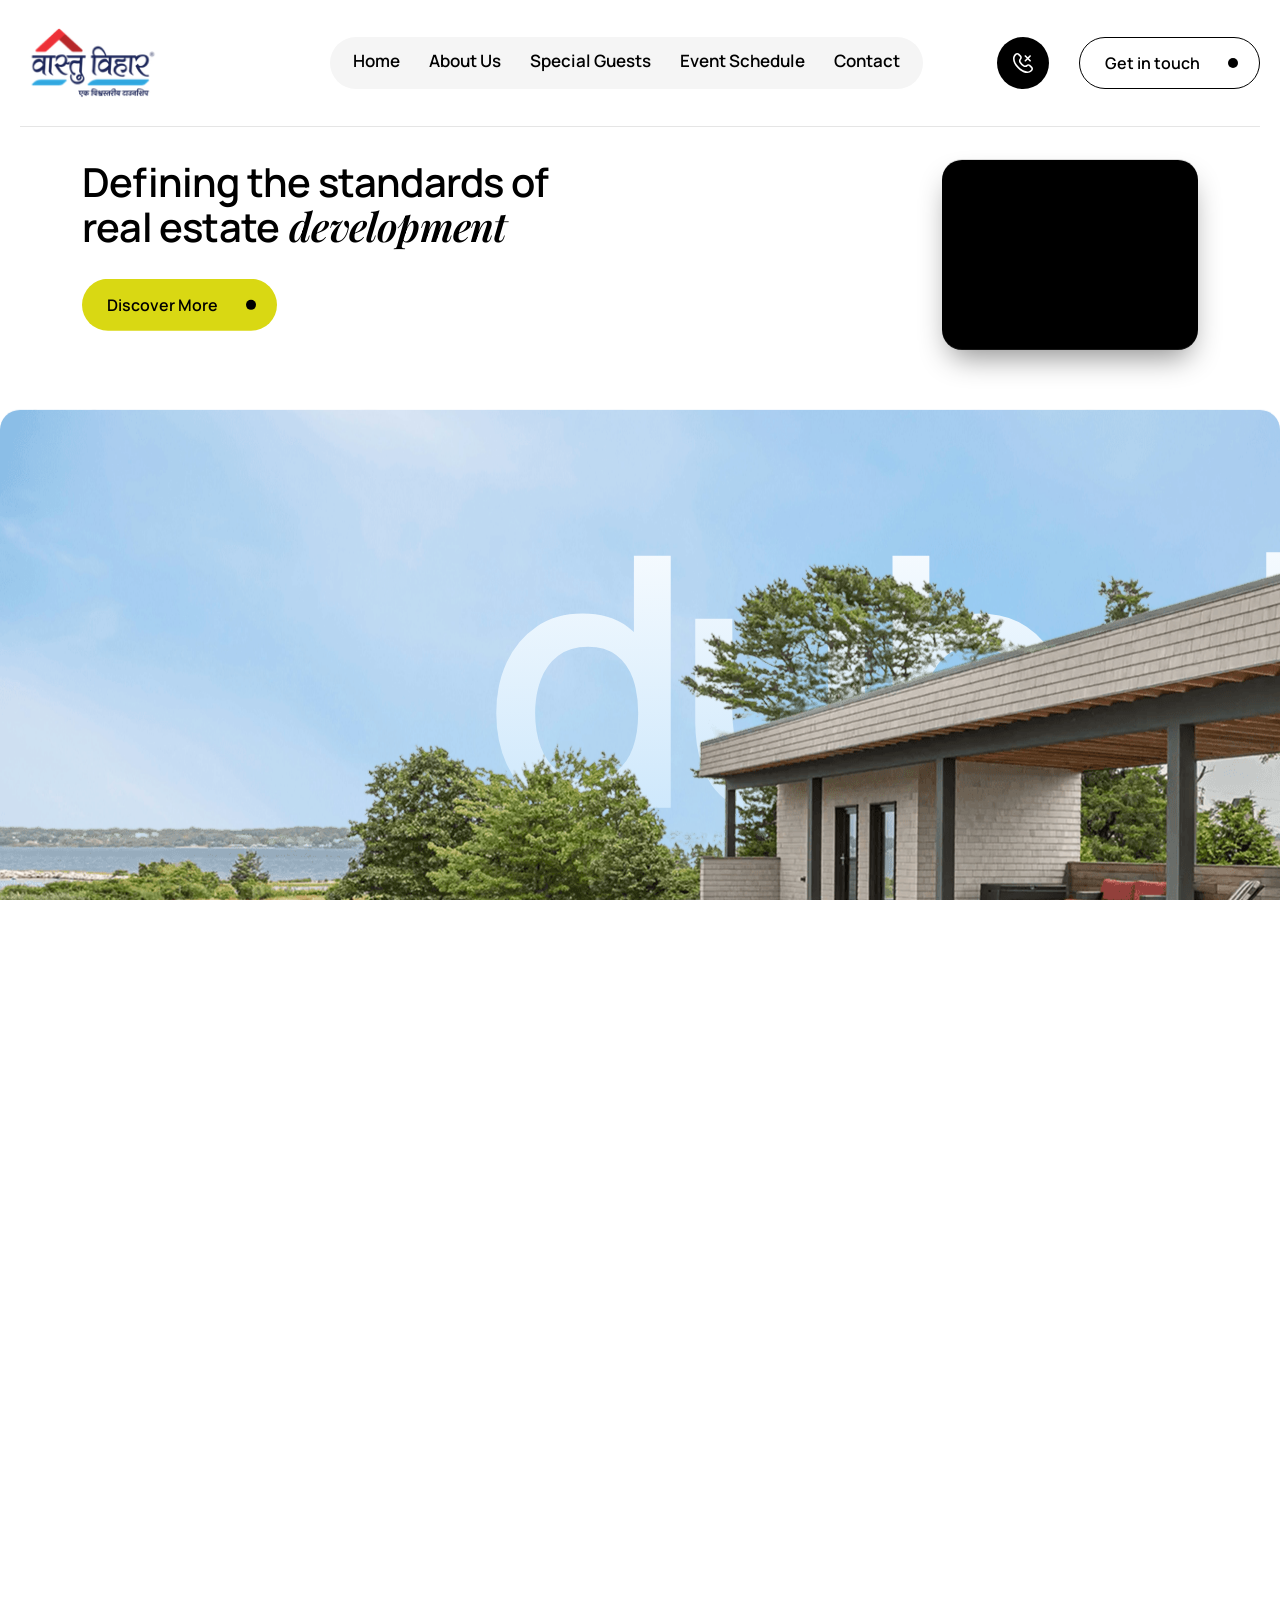
==== site/index.html @ b83d3b19 "Initial commit: Vastu Vihar Dubai & Nepal event landing page with custom footer, interactive maps, u" ====
<!DOCTYPE html>
<html lang="en">

<head>
    <meta charset="UTF-8">
    <meta name="viewport" content="width=device-width, initial-scale=1.0">
    <title>Landor – Modern Real Estate & Property Listing HTML Template</title>
    <link rel="icon" type="image/x-icon" href="assets/img/logo/favicon.png">
    <link rel="stylesheet" href="assets/css/bootstrap.min.css">
    <link rel="stylesheet" href="assets/css/magnific-popup.css">
    <link rel="stylesheet" href="assets/css/swiper-bundle.min.css">
    <link rel="stylesheet" href="assets/css/font-awesome-pro.css">
    <link rel="stylesheet" href="assets/css/spacing.css">
    <link rel="stylesheet" href="assets/css/main.css?v=12">
</head>

<body class="tp-magic-cursor">

    <!-- header,start  -->
    <header id="header-sticky" class="tp-bg-white tp-header-transparent z-index-10">
        <div class="tp-header-area container-wide">
            <div class="tp-header-border-gray tp-header-spacing">
                <div class="tp-header-wrap">
                    <div class="row gx-0 tp-align-center">
                        <div class="col-xl-3 col-lg-4 col-md-5 col-5">
                            <div class="tp-header-logo">
                                <a href="index.html"><img data-width="145" src="assets/img/logo/vastu-vihar-logo.png"
                                        alt="Vastu Vihar"></a>
                            </div>
                        </div>
                        <div class="col-xl-6 col-lg-2 col-md-1 col-2">
                            <div class="tp-header-menu tp-header-menu-grey tp-text-center d-none d-xl-inline-block">
                                <nav class="tp-mobile-menu-active">
                                    <ul>
                                        <li><a href="index.html">Home</a></li>
                                        <li><a href="about.html">About Us</a></li>
                                        <li><a href="#special-guests">Special Guests</a></li>
                                        <li><a href="#event-schedule">Event Schedule</a></li>
                                        <li><a href="contact.html">Contact</a></li>
                                    </ul>
                                </nav>
                            </div>
                        </div>
                        <div class="col-xl-3 col-lg-6 col-md-6 col-5">
                            <div class="tp-header-cta tp-flex-center tp-justify-end">
                                <div class="tp-cta-phone tp-header-cta-phone mr-30 d-none d-xl-inline-block">
                                    <a class="tp-flex-center" href="tel:+971585020375">
                                        <span class="tp-cta-phone-icon mr-10">
                                            <svg width="21" height="20" viewBox="0 0 21 20" fill="none"
                                                xmlns="http://www.w3.org/2000/svg">
                                                <path
                                                    d="M14.2719 19.997C11.5252 19.997 8.13976 18.5871 4.77463 15.222C-0.807382 9.64238 -1.00729 4.00592 1.67685 1.32259L2.19206 0.807377C2.73505 0.289145 3.45681 0 4.20741 0C4.95801 0 5.67976 0.289145 6.22275 0.807377L8.01055 2.59518C8.53824 3.12648 8.83648 3.84357 8.84119 4.59237C8.8459 5.34118 8.55671 6.06196 8.03574 6.59986C7.74724 6.88766 7.56689 7.26621 7.52514 7.67157C7.48339 8.07694 7.5828 8.4843 7.80658 8.82486C8.24476 9.48639 8.74961 10.1013 9.31321 10.6598C9.87764 11.229 10.499 11.7388 11.1677 12.1811C11.5048 12.4084 11.9106 12.5111 12.3154 12.4717C12.7201 12.4322 13.0984 12.253 13.3853 11.9649C13.9229 11.4412 14.6447 11.1495 15.3952 11.1527C16.1458 11.1559 16.865 11.4537 17.3981 11.982L19.1859 13.7698C19.72 14.3047 20.0199 15.0297 20.0199 15.7855C20.0199 16.5414 19.72 17.2663 19.1859 17.8013L18.6707 18.3165C18.0854 18.8741 17.3952 19.3098 16.64 19.5983C15.8849 19.8868 15.0799 20.0223 14.2719 19.997ZM4.20659 1.59807C4.04583 1.59779 3.8866 1.6293 3.73807 1.69081C3.58953 1.75231 3.45463 1.84259 3.34113 1.95645L2.82592 2.47166C0.713063 4.58452 1.09907 9.24825 5.9237 14.0729C10.7483 18.8975 15.4129 19.2851 17.5257 17.1715L18.0409 16.6563C18.27 16.4261 18.3986 16.1147 18.3986 15.79C18.3986 15.4653 18.27 15.1538 18.0409 14.9237L16.2531 13.1359C16.0247 12.9093 15.7165 12.7812 15.3947 12.7792C15.0729 12.7773 14.7632 12.9015 14.532 13.1253C13.9784 13.6709 13.2546 14.0102 12.4812 14.0867C11.7078 14.1631 10.9315 13.9721 10.2819 13.5455C8.76493 12.5361 7.46317 11.236 6.45191 9.72039C6.0247 9.06913 5.83427 8.29084 5.91254 7.51591C5.9908 6.74098 6.33299 6.01648 6.8818 5.46379C7.10369 5.23255 7.22623 4.92362 7.2232 4.60315C7.22016 4.28267 7.09178 3.97613 6.86555 3.74913L5.07774 1.96132C4.96397 1.84591 4.82833 1.75433 4.67875 1.69196C4.52917 1.62959 4.36866 1.59767 4.20659 1.59807Z"
                                                    fill="currentcolor" />
                                                <path
                                                    d="M17.1312 8.53397C16.9157 8.53392 16.7091 8.44827 16.5567 8.29586L11.7979 3.53949C11.7203 3.46453 11.6584 3.37486 11.6158 3.27571C11.5732 3.17657 11.5508 3.06993 11.5498 2.96203C11.5489 2.85413 11.5695 2.74712 11.6103 2.64725C11.6512 2.54738 11.7115 2.45665 11.7878 2.38035C11.8641 2.30405 11.9549 2.24371 12.0547 2.20285C12.1546 2.16199 12.2616 2.14143 12.3695 2.14236C12.4774 2.1433 12.584 2.16572 12.6832 2.20831C12.7823 2.2509 12.872 2.31281 12.947 2.39042L17.7058 7.15248C17.8194 7.26613 17.8968 7.41091 17.9281 7.56853C17.9594 7.72614 17.9433 7.88951 17.8819 8.03798C17.8204 8.18644 17.7162 8.31335 17.5826 8.40264C17.449 8.49194 17.2919 8.53962 17.1312 8.53965V8.53397Z"
                                                    fill="currentcolor" />
                                                <path
                                                    d="M12.373 8.53401C12.2123 8.53398 12.0552 8.4863 11.9216 8.397C11.788 8.30771 11.6839 8.1808 11.6224 8.03234C11.5609 7.88387 11.5448 7.7205 11.5762 7.56289C11.6075 7.40527 11.6849 7.26049 11.7985 7.14684L16.5573 2.39047C16.7106 2.24244 16.9158 2.16053 17.1289 2.16238C17.342 2.16424 17.5458 2.2497 17.6965 2.40037C17.8471 2.55104 17.9326 2.75486 17.9344 2.96793C17.9363 3.181 17.8544 3.38628 17.7064 3.53954L12.9475 8.29916C12.7947 8.45038 12.5881 8.53483 12.373 8.53401Z"
                                                    fill="currentcolor" />
                                            </svg>
                                        </span>
                                        <samp class="d-none d-xxl-flex ">+971 58 502 0375</samp>
                                    </a>
                                </div>
                                <div class="tp-header-cta-button d-none d-md-inline-block">
                                    <a href="contact.html" class="tp-btn tp-btn-border">
                                        <span class="tp-btn-text">Get in touch</span>
                                        <span class="tp-btn-icon">
                                            <svg width="12" height="12" viewBox="0 0 12 12" fill="none"
                                                xmlns="http://www.w3.org/2000/svg">
                                                <path d="M0.75 10.75L10.75 0.75" stroke="currentcolor"
                                                    stroke-width="1.5" stroke-linecap="round" stroke-linejoin="round" />
                                                <path d="M0.75 0.75H10.75V10.75" stroke="currentcolor"
                                                    stroke-width="1.5" stroke-linecap="round" stroke-linejoin="round" />
                                            </svg>
                                        </span>
                                    </a>
                                </div>
                                <div class="tp-header-bar d-xl-none">
                                    <button class="header-sidebar-btn tp-offcanvas-toogle ml-10">
                                        <span></span>
                                        <span></span>
                                    </button>
                                </div>
                            </div>
                        </div>
                    </div>
                </div>
            </div>
        </div>
    </header>
    <!-- header,end  -->

    <!-- preloader,start  -->
    <div id="loading">
        <div id="loading-center">
            <div id="loading-center-absolute">
                <div class="object" id="object_four"></div>
                <div class="object" id="object_three"></div>
                <div class="object" id="object_two"></div>
                <div class="object" id="object_one"></div>
            </div>
        </div>
    </div>
    <!-- preloader,end  -->

    <!-- Begin magic cursor -->
    <div id="magic-cursor" class="cursor-black-bg">
        <div id="ball"></div>
    </div>
    <!-- End magic cursor -->

    <!-- back to top start -->
    <div class="back-to-top-wrapper">
        <button id="back_to_top" type="button" class="back-to-top-btn">
            <svg width="12" height="7" viewBox="0 0 12 7" fill="none" xmlns="http://www.w3.org/2000/svg">
                <path d="M11 6L6 1L1 6" stroke="currentColor" stroke-width="1.5" stroke-linecap="round"
                    stroke-linejoin="round" />
            </svg>
        </button>
    </div>
    <!-- back to top end -->

    <!-- offcanvas-start -->
    <section class="tp-offcanvas">
        <div class="tp-offcanvas-wrapper">
            <div class="tp-offcanvas-header d-flex align-items-center justify-content-between mb-40">
                <div class="tp-offcanvas-logo">
                    <a href="index.html"><img data-width="145" src="assets/img/logo/vastu-vihar-logo.png" alt="Vastu Vihar"></a>
                </div>
                <div class="tp-offcanvas-button">
                    <button class="tp-offcanvas-button-close tp-offcanvas-close-toggle"><i class="fas fa-times"></i>
                    </button>
                </div>
            </div>
            <div class="tp-offcanvas-menu mb-30">
                <nav></nav>
            </div>
            <div class="tp-offcanvas-content mb-30">
                <h3 class="tp-offcanvas-title mb-7">Let’s make Real</h3>
                <p class="m-0">We are a privately owned real estate company dedicated to delivering innovative property
                    solutions across the globe.</p>
            </div>
            <div class="tp-offcanvas-gallery mb-30">
                <a class="popup-image" href="assets/img/project/project-gullary-1.jpg"><img
                        src="assets/img/project/project-gullary-1.jpg" alt=""></a>
                <a class="popup-image" href="assets/img/project/project-gullary-2.jpg"><img
                        src="assets/img/project/project-gullary-2.jpg" alt=""></a>
                <a class="popup-image" href="assets/img/project/project-gullary-3.jpg"><img
                        src="assets/img/project/project-gullary-3.jpg" alt=""></a>
                <a class="popup-image" href="assets/img/project/project-gullary-1.jpg"><img
                        src="assets/img/project/project-gullary-1.jpg" alt=""></a>
            </div>
            <div class="tp-offcanvas-cta mb-30">
                <h3 class="tp-offcanvas-title mb-7">Information</h3>
                <ul>
                    <li><a href="tel:+971585020375">+971 58 502 0375</a></li>
                    <li><a href="mailto:event@vastuvihar.org">event@vastuvihar.org</a></li>
                </ul>
            </div>
            <div class="tp-offcanvas-contect-social">
                <ul>
                    <li><a href="#">
                            <svg width="8" height="15" viewBox="0 0 8 15" fill="none"
                                xmlns="http://www.w3.org/2000/svg">
                                <path
                                    d="M8 0H5.81818C4.85376 0 3.92883 0.383116 3.24688 1.06507C2.56493 1.74702 2.18182 2.67194 2.18182 3.63636V5.81818H0V8.72727H2.18182V14.5455H5.09091V8.72727H7.27273L8 5.81818H5.09091V3.63636C5.09091 3.44348 5.16753 3.25849 5.30392 3.1221C5.44031 2.98571 5.6253 2.90909 5.81818 2.90909H8V0Z"
                                    fill="currentcolor"></path>
                            </svg>
                        </a></li>
                    <li><a href="#">
                            <svg width="15" height="12" viewBox="0 0 15 12" fill="none"
                                xmlns="http://www.w3.org/2000/svg">
                                <path
                                    d="M14.7127 0.00672484C14.0723 0.458456 13.3632 0.803959 12.6128 1.02993C12.21 0.566818 11.6748 0.238578 11.0794 0.0896016C10.484 -0.0593751 9.85717 -0.021901 9.28377 0.196956C8.71036 0.415812 8.21801 0.805492 7.87329 1.31329C7.52857 1.82109 7.34812 2.42251 7.35635 3.0362V3.70496C6.18109 3.73544 5.01654 3.47478 3.96642 2.94622C2.91629 2.41765 2.01318 1.63758 1.33752 0.675484C1.33752 0.675484 -1.33752 6.69432 4.68131 9.36935C3.30402 10.3043 1.66331 10.773 0 10.7069C6.01883 14.0507 13.3752 10.7069 13.3752 3.01614C13.3746 2.82986 13.3567 2.64404 13.3217 2.46107C14.0042 1.78796 14.4859 0.938114 14.7127 0.00672484Z"
                                    fill="currentcolor"></path>
                            </svg>
                        </a></li>
                    <li><a href="#">
                            <svg width="14" height="14" viewBox="0 0 14 14" fill="none"
                                xmlns="http://www.w3.org/2000/svg">
                                <path
                                    d="M9.79961 4.2002C10.9135 4.2002 11.9818 4.64269 12.7695 5.43035C13.5571 6.218 13.9996 7.28629 13.9996 8.4002V13.3002H11.1996V8.4002C11.1996 8.02889 11.0521 7.6728 10.7896 7.41025C10.527 7.1477 10.1709 7.0002 9.79961 7.0002C9.42831 7.0002 9.07221 7.1477 8.80966 7.41025C8.54711 7.6728 8.39961 8.02889 8.39961 8.4002V13.3002H5.59961V8.4002C5.59961 7.28629 6.04211 6.218 6.82976 5.43035C7.61741 4.64269 8.6857 4.2002 9.79961 4.2002Z"
                                    fill="currentcolor"></path>
                                <path d="M2.8 4.90039H0V13.3004H2.8V4.90039Z" fill="currentcolor"></path>
                                <path
                                    d="M1.4 2.8C2.1732 2.8 2.8 2.1732 2.8 1.4C2.8 0.626801 2.1732 0 1.4 0C0.626801 0 0 0.626801 0 1.4C0 2.1732 0.626801 2.8 1.4 2.8Z"
                                    fill="currentcolor"></path>
                            </svg>
                        </a></li>
                    <li><a href="#">
                            <svg width="15" height="10" viewBox="0 0 15 10" fill="none"
                                xmlns="http://www.w3.org/2000/svg">
                                <path
                                    d="M13.9331 1.56533C13.8563 1.25835 13.6998 0.977084 13.4794 0.749939C13.2591 0.522795 12.9827 0.357817 12.6782 0.271669C11.5657 5.78312e-08 7.11551 0 7.11551 0C7.11551 0 2.66531 1.92771e-08 1.55276 0.297542C1.24827 0.38369 0.971895 0.548668 0.751564 0.775813C0.531234 1.00296 0.374748 1.28422 0.297912 1.5912C0.094299 2.72028 -0.00529911 3.86566 0.000369757 5.01294C-0.00688814 6.16885 0.0927163 7.32296 0.297912 8.46054C0.38262 8.75799 0.542612 9.02855 0.762429 9.24611C0.982246 9.46366 1.25446 9.62084 1.55276 9.70246C2.66531 10 7.11551 10 7.11551 10C7.11551 10 11.5657 10 12.6782 9.70246C12.9827 9.61631 13.2591 9.45133 13.4794 9.22419C13.6998 8.99704 13.8563 8.71578 13.9331 8.4088C14.1351 7.28822 14.2347 6.15157 14.2306 5.01294C14.2379 3.85702 14.1383 2.70291 13.9331 1.56533Z"
                                    fill="currentcolor"></path>
                                <path d="M5.66016 7.12773L9.37943 5.0126L5.66016 2.89746V7.12773Z" fill="white"></path>
                            </svg>
                        </a></li>
                </ul>
            </div>
        </div>
    </section>
    <div class="tp-offcanvas-overlay"></div>
    <!-- offcanvas-start -->

    <div id="smooth-wrapper">
        <div id="smooth-content">
            <!-- main,start  -->
            <main>
                <!-- hero-vide-area,start  -->
                <section class="tp-hero-video-area tp-hero-video-spacing pb-60 fix">
                    <div class="container">
                        <div class="row">
                            <div class="col-xl-9 col-md-8">
                                <div class="tp-section-title-wrap tp-hero-video-heading mb-30">
                                    <h2 class="tp-section-title tp-section-title-mid tp_fade_anim" data-delay=".3"
                                        data-duration=".9">Defining the standards of <br>
                                        real estate<span>development</span></h2>
                                </div>
                                <div class="tp-hero-video-button tp_fade_anim" data-delay=".5" data-duration=".9">
                                    <a href="services-grid.html" class="tp-btn">
                                        <span class="tp-btn-text">Discover More</span>
                                        <span class="tp-btn-icon">
                                            <svg width="12" height="12" viewBox="0 0 12 12" fill="none"
                                                xmlns="http://www.w3.org/2000/svg">
                                                <path d="M0.75 10.75L10.75 0.75" stroke="currentcolor"
                                                    stroke-width="1.5" stroke-linecap="round" stroke-linejoin="round" />
                                                <path d="M0.75 0.75H10.75V10.75" stroke="currentcolor"
                                                    stroke-width="1.5" stroke-linecap="round" stroke-linejoin="round" />
                                            </svg>
                                        </span>
                                    </a>
                                </div>
                            </div>
                            <div class="col-xl-3 col-md-4">
                                <div class="tp-hero-video p-relative tp_fade_anim" data-fade-from="right"
                                    data-delay=".7" data-duration=".9">
                                    <video loop="" muted="" autoplay="" playsinline="">
                                        <source src="https://html.aqlova.com/videos/landor/hero-video.mp4"
                                            type="video/mp4">
                                    </video>
                                </div>
                            </div>
                        </div>
                    </div>
                </section>
                <!-- hero-vide-area,end  -->

                <!-- hero-area,start  -->
                <section class="tp-hero-area">
                    <div class="container-wide">
                        <div class="tp-hero-spacing tp-hero-bg moving-text p-relative br-20 fix"
                            data-background="assets/img/hero/hero-bg-1.png">
                            <div class="tp-hero-bg-shape p-absolute">
                                <img src="assets/img/hero/hero-bg-shape.png" alt="">
                            </div>
                            <div class="tp-hero-back-text-position wrapper-text d-none d-md-block">
                                <h3 class="tp-hero-back-text"><span>dubai</span></h3>
                            </div>
                            <div class="container p-relative">
                                <div class="tp-feature tp_fade_anim" data-duration=".9">
                                    <div class="row tp-feature-end">
                                        <div class="col-xl-4 col-lg-4">
                                            <div class="tpfeature tp-bg-white mb-30">
                                                <div class="tpfeature__wrap">
                                                    <span class="tpfeature__num">01</span>
                                                    <div class="tpfeature__content">
                                                        <h4 class="tpfeature__title">Discover Your Next Home</h4>
                                                        <p class="tpfeature__deg">Explore premium Vastu Vihar properties and exciting opportunities in India.</p>
                                                    </div>
                                                </div>
                                            </div>
                                        </div>
                                        <div class="col-xl-4 col-lg-4">
                                            <div class="tpfeature tp-bg-white active mb-30">
                                                <div class="tpfeature__wrap">
                                                    <span class="tpfeature__num">02</span>
                                                    <div class="tpfeature__content">
                                                        <h4 class="tpfeature__title">Experience Nepal, Differently</h4>
                                                        <p class="tpfeature__deg">Celebrate Nepali culture with music, entertainment, games and live experiences.</p>
                                                    </div>
                                                </div>
                                            </div>
                                        </div>
                                        <div class="col-xl-4 col-lg-4">
                                            <div class="tpfeature tp-bg-white mb-30">
                                                <div class="tpfeature__wrap">
                                                    <span class="tpfeature__num">03</span>
                                                    <div class="tpfeature__content">
                                                        <h4 class="tpfeature__title">Connect. Explore. Celebrate.</h4>
                                                        <p class="tpfeature__deg">Meet the community, interact with influencers and enjoy exclusive event experiences.</p>
                                                    </div>
                                                </div>
                                            </div>
                                        </div>
                                    </div>
                                </div>
                            </div>
                        </div>
                    </div>
                </section>
                <!-- hero-area,end  -->

                <!-- about-area,start  -->
                <section class="tp-about-area tp-about-spacing fix">
                    <div class="container">
                        <div class="tp-about-heading pb-65">
                            <div class="row">
                                <div class="col-xl-8 col-md-7">
                                    <div class="tp-section-title-wrap tp_fade_anim" data-duration=".9">
                                        <span class="tp-section-sub-title mb-12">About Vastu Vihar</span>
                                        <h2 class="tp-section-title">A trusted legacy of creating homes that turn <br>
                                            aspirations into <span>lasting value</span></h2>
                                    </div>
                                </div>
                                <div class="col-xl-4 col-md-5">
                                    <div class="tp-about-badge-wrap tp-flex-center tp-justify-end pt-15 "
                                        data-duration=".9" data-delay=".6" data-fade-from="right">
                                        <div class="tp-about-badge tp-text-center tp-bg-orange tp-about-badge-right">
                                            <div class="tp-about-badge-content">
                                                <span class="tp-text-white"><span>Since</span>
                                                </span>
                                                <h3 class="tp-about-badge-title tp-text-white">1994</h3>
                                            </div>
                                        </div>
                                        <div class="tp-about-badge tp-bg-gray tp-text-center tp-about-badge-opacity">
                                            <div class="tp-about-badge-content" style="padding-left: 25px;">
                                                <span class="tp-text-body"><span>Homes</span>
                                                </span>
                                                <h3 class="tp-about-badge-title tp-text-body" style="font-size: 23px; letter-spacing: -0.05em;">30,000+</h3>
                                            </div>
                                        </div>
                                    </div>
                                </div>
                            </div>
                        </div>
                        <div class="row">
                            <div class="col-lg-6">
                                <div class="tp-about-video tp-flex-center tp_fade_anim" data-delay=".3"
                                    data-duration=".9">
                                    <div class="tp-about-thumb flex-auto anim-zoomin-wrap">
                                        <img class="anim-zoomin" src="assets/img/about/about-thumb.jpg?v=1" alt="">
                                    </div>
                                    <div class="tp-about-video-main tp-text-center tp-w-100">
                                        <a href="https://www.youtube.com/watch?v=ZXvQzO6C-qc"
                                            class="tp-about-play pulse-animation popup-video">
                                            <svg width="15" height="18" viewBox="0 0 15 18" fill="none"
                                                xmlns="http://www.w3.org/2000/svg">
                                                <path d="M15 8.66028L0 17.3205L0 2.38419e-05L15 8.66028Z"
                                                    fill="currentcolor" />
                                            </svg>
                                        </a>
                                        <h3 class="tp-about-play-title pt-40">We create spaces <br>
                                            that feel like home</h3>
                                    </div>
                                </div>
                            </div>
                            <div class="col-lg-6">
                                <div class="tp-about-content pl-50 ml-35">
                                    <div class="tp-about-deg tp-about-deg-border pb-65 mb-35 tp_fade_anim"
                                        data-duration=".9" data-delay=".1">
                                        <p class="mb-30">Meet Vastu Vihar at our exclusive Nepal event and discover thoughtfully designed homes and property opportunities across India. Explore our projects, understand your options, and connect directly with the Vastu Vihar team.</p>
                                        <h4 class="tp-about-border-text p-relative"><a href="#projects">Discover your next property opportunity →</a>
                                        </h4>
                                    </div>
                                    <div class="row tp-align-center tp_fade_anim" data-duration=".9" data-delay=".3">
                                        <div class="col-md-6">
                                            <p class="tp-about-cta-deg">Want to know more about our projects? <br>Connect with our team and explore the right opportunity for you.</p>
                                        </div>
                                        <div class="col-md-6">
                                            <div class="tp-cta-phone tp-cta-phone-mid">
                                                <a class="tp-flex-center" href="tel:+971585020375">
                                                    <span class="tp-cta-phone-icon tp-cta-phone-icon-mid mr-10">
                                                        <svg width="16" height="16" viewBox="0 0 16 16" fill="none"
                                                            xmlns="http://www.w3.org/2000/svg">
                                                            <path
                                                                d="M12.496 7.00013C12.152 7.00013 11.88 6.72013 11.88 6.38414C11.88 6.08814 11.584 5.47214 11.088 4.93614C10.6 4.41615 10.064 4.11215 9.616 4.11215C9.272 4.11215 9 3.83215 9 3.49615C9 3.16016 9.28 2.88016 9.616 2.88016C10.416 2.88016 11.256 3.31215 11.992 4.08815C12.68 4.81615 13.12 5.72014 13.12 6.37614C13.12 6.72013 12.84 7.00013 12.496 7.00013Z"
                                                                fill="currentcolor" />
                                                            <path
                                                                d="M15.3823 6.99996C15.0383 6.99996 14.7663 6.71996 14.7663 6.38396C14.7663 3.54398 12.4543 1.23999 9.62234 1.23999C9.27835 1.23999 9.00635 0.959994 9.00635 0.623996C9.00635 0.287998 9.27835 0 9.61434 0C13.1343 0 15.9983 2.86398 15.9983 6.38396C15.9983 6.71996 15.7183 6.99996 15.3823 6.99996Z"
                                                                fill="currentcolor" />
                                                            <path
                                                                d="M7.83195 9.76794L5.21597 12.3839C4.92797 12.1279 4.64797 11.8639 4.37597 11.5919C3.55198 10.7599 2.80798 9.88794 2.14399 8.97594C1.48799 8.06395 0.959994 7.15196 0.575996 6.24796C0.191999 5.33597 0 4.46397 0 3.63198C0 3.08798 0.0959993 2.56798 0.287998 2.08799C0.479997 1.59999 0.783995 1.15199 1.20799 0.751995C1.71999 0.247999 2.27999 0 2.87198 0C3.09598 0 3.31998 0.0479998 3.51998 0.143999C3.72798 0.239999 3.91198 0.383998 4.05597 0.591996L5.91196 3.20798C6.05596 3.40798 6.15996 3.59198 6.23196 3.76798C6.30396 3.93598 6.34396 4.10397 6.34396 4.25597C6.34396 4.44797 6.28796 4.63997 6.17596 4.82397C6.07196 5.00797 5.91996 5.19997 5.72796 5.39197L5.11997 6.02396C5.03197 6.11196 4.99197 6.21596 4.99197 6.34396C4.99197 6.40796 4.99997 6.46396 5.01597 6.52796C5.03997 6.59196 5.06397 6.63996 5.07997 6.68796C5.22397 6.95196 5.47197 7.29596 5.82396 7.71195C6.18396 8.12795 6.56796 8.55195 6.98396 8.97594C7.27195 9.25594 7.55195 9.52794 7.83195 9.76794Z"
                                                                fill="currentcolor" />
                                                            <path
                                                                d="M15.977 13.064C15.977 13.288 15.937 13.52 15.857 13.744C15.833 13.808 15.809 13.872 15.777 13.936C15.641 14.224 15.465 14.496 15.233 14.752C14.841 15.184 14.409 15.496 13.921 15.696C13.913 15.696 13.905 15.704 13.897 15.704C13.425 15.8959 12.913 15.9999 12.361 15.9999C11.545 15.9999 10.673 15.808 9.75303 15.416C8.83304 15.024 7.91304 14.496 7.00105 13.832C6.68905 13.6 6.37705 13.368 6.08105 13.12L8.69704 10.504C8.92104 10.672 9.12103 10.8 9.28903 10.888C9.32903 10.904 9.37703 10.928 9.43303 10.952C9.49703 10.976 9.56103 10.984 9.63303 10.984C9.76903 10.984 9.87303 10.936 9.96103 10.848L10.569 10.248C10.769 10.048 10.961 9.89599 11.145 9.79999C11.329 9.68799 11.513 9.63199 11.713 9.63199C11.865 9.63199 12.025 9.66399 12.201 9.73599C12.377 9.80799 12.561 9.91199 12.761 10.048L15.409 11.928C15.617 12.072 15.761 12.24 15.849 12.44C15.929 12.64 15.977 12.84 15.977 13.064Z"
                                                                fill="currentcolor" />
                                                        </svg>
                                                    </span>
                                                    Talk to our team
                                                </a>
                                            </div>
                                        </div>
                                    </div>
                                    <div class="tp-about-btn pt-40 tp_fade_anim" data-duration=".9" data-delay=".3"
                                        data-ease="bounce">
                                        <a href="#projects" class="tp-btn">
                                            <span class="tp-btn-text">Explore Projects</span>
                                            <span class="tp-btn-icon">
                                                <svg width="12" height="12" viewBox="0 0 12 12" fill="none"
                                                    xmlns="http://www.w3.org/2000/svg">
                                                    <path d="M0.75 10.75L10.75 0.75" stroke="currentcolor"
                                                        stroke-width="1.5" stroke-linecap="round"
                                                        stroke-linejoin="round" />
                                                    <path d="M0.75 0.75H10.75V10.75" stroke="currentcolor"
                                                        stroke-width="1.5" stroke-linecap="round"
                                                        stroke-linejoin="round" />
                                                </svg>
                                            </span>
                                        </a>
                                    </div>
                                </div>
                            </div>
                        </div>
                    </div>
                </section>
                <!-- about-area,end  -->

                <!-- misson-area,start  -->
                <section class="tp-misson-area char-animate-wrap" id="lp-scene">
                    <div class="container">
                        <div class="tp-misson-spacing p-relative">
                            <div class="row tp-justyfy-center">
                                <div class="col-xl-11 col-lg-10">
                                    <div class="tp-misson-heading ml-25 z-index-2">
                                        <h2 class="tp-section-title tp-section-title-larg char-animate">Where Nepal meets
                                            new possibilities, and every connection leads to
                                            a <b class="tp-text-orange fw-500 ml-10">better</b><span
                                                class="tp-text-orange fw-500">way of living</span></h2>
                                    </div>
                                </div>
                            </div>
                            <div class="tp-misson-back-shape d-none d-md-inline-block">
                                <img src="assets/img/misson/misson-shape.png" alt=""
                                    class="tp-misson-shape-back p-absolute">
                            </div>
                            <div class="tp-misson-shape d-none d-md-inline-block">
                                <div class="tp-misson-shape-1 br-20 p-absolute lp-card" data-lp-speed="1"
                                    data-lp-max-x="20" data-lp-max-y="20">
                                    <img src="assets/img/misson/misson-img-1.jpg?v=1" alt="">
                                </div>
                                <div class="tp-misson-shape-2 br-20 p-absolute lp-card" data-lp-speed="1"
                                    data-lp-max-x="25" data-lp-max-y="15">
                                    <img src="assets/img/misson/misson-img-2.jpg?v=1" alt="">
                                </div>
                                <div class="tp-misson-shape-3 br-20 p-absolute lp-card" data-lp-speed="1"
                                    data-lp-max-x="10" data-lp-max-y="20">
                                    <img src="assets/img/misson/misson-img-3.jpg?v=1" alt="">
                                </div>
                                <div class="tp-misson-shape-4 br-20 p-absolute lp-card" data-lp-speed="1"
                                    data-lp-max-x="15" data-lp-max-y="-30">
                                    <img src="assets/img/misson/misson-img-4.jpg?v=1" alt="">
                                </div>
                                <div class="tp-misson-shape-5 br-20 p-absolute lp-card" data-lp-speed="1"
                                    data-lp-max-x="20" data-lp-max-y="20">
                                    <img src="assets/img/misson/misson-img-5.jpg?v=1" alt="">
                                </div>
                            </div>
                        </div>
                    </div>
                </section>
                <!-- misson-area,end  -->

                <!-- services-area,start  -->
                <section class="tp-services-area default-margin br-20 tp-bg-black tp-services-spacing fix">
                    <div class="container">
                        <div class="tp-services-heading mb-60">
                            <div class="row tp-align-end">
                                <div class="col-md-7">
                                    <div class="tp-section-title-wrap tp_fade_anim" data-dure=".9">
                                        <span class="tp-section-sub-title tp-section-sub-title-sec mb-15">What You'll Discover</span>
                                        <h2 class="tp-section-title tp-text-white margin-0">Explore homes, communities and property opportunities with <span>Vastu Vihar</span></h2>
                                    </div>
                                </div>
                                <div class="col-md-5">
                                    <div class="tp-services-btn tp-flex tp-justify-end tp_fade_anim" data-delay=".2"
                                        data-duration=".9" data-ease="bounce">
                                        <a href="#projects" class="tp-btn tp-btn-white">
                                            <span class="tp-btn-text">Explore Vastu Vihar</span>
                                            <span class="tp-btn-icon">
                                                <svg width="12" height="12" viewBox="0 0 12 12" fill="none"
                                                    xmlns="http://www.w3.org/2000/svg">
                                                    <path d="M0.75 10.75L10.75 0.75" stroke="currentcolor"
                                                        stroke-width="1.5" stroke-linecap="round"
                                                        stroke-linejoin="round" />
                                                    <path d="M0.75 0.75H10.75V10.75" stroke="currentcolor"
                                                        stroke-width="1.5" stroke-linecap="round"
                                                        stroke-linejoin="round" />
                                                </svg>
                                            </span>
                                        </a>
                                    </div>
                                </div>
                            </div>
                        </div>
                        <div class="tp-services" id="accordionExample">
                            <div class="tp-services-item tp_fade_anim" data-delay=".2" data-duration=".9">
                                <div class="tp-services-header" id="headingOne">
                                    <div class="tp-services-button collapsed" data-bs-toggle="collapse"
                                        data-bs-target="#collapseOne" role="button" aria-expanded="true"
                                        aria-controls="collapseOne">
                                        <div class="tp-services-header">
                                            <div class="row tp-align-center">
                                                <div class="col-lg-6 col-md-3 col-2">
                                                    <span class="tp-services-num tp-text-white">01</span>
                                                </div>
                                                <div class="col-lg-6 col-md-9 col-10">
                                                    <div
                                                        class="tp-services-heading-wrap tp-flex-center tp-justify-between">
                                                        <h3 class="tp-services-title tp-text-white tp-fs-24">Homes for Every Family</h3>
                                                        <svg width="14" height="14" viewBox="0 0 14 14" fill="none"
                                                            xmlns="http://www.w3.org/2000/svg">
                                                            <path
                                                                d="M7.00002 14C6.47458 14 6.04883 13.5742 6.04883 13.0488V0.95119C6.04883 0.425753 6.47458 0 7.00002 0C7.52546 0 7.95121 0.425753 7.95121 0.95119V13.0488C7.95121 13.5742 7.52546 14 7.00002 14Z"
                                                                fill="white" />
                                                            <path
                                                                d="M13.0488 7.95121H0.95119C0.425753 7.95121 0 7.52546 0 7.00002C0 6.47458 0.425753 6.04883 0.95119 6.04883H13.0488C13.5742 6.04883 14 6.47458 14 7.00002C14 7.52546 13.5742 7.95121 13.0488 7.95121Z"
                                                                fill="white" />
                                                        </svg>
                                                    </div>
                                                </div>
                                            </div>
                                        </div>
                                    </div>
                                </div>
                                <div id="collapseOne" class="accordion-collapse collapse" role="region"
                                    aria-labelledby="headingOne" data-bs-parent="#accordionExample">
                                    <div class="tp-services-body">
                                        <div class="row">
                                            <div class="col-xl-2 col-md-1 col-sm-2">
                                                <span class="tp-services-num tp-services-num-larg">01</span>
                                            </div>
                                            <div class="col-xl-3 col-md-4 d-none d-md-flex">
                                                <div class="tp-services-img br-20">
                                                    <img src="assets/img/services/services-img-1.jpg?v=1" alt="">
                                                </div>
                                            </div>
                                            <div class="col-xl-7 col-md-7 col-sm-10">
                                                <div class="tp-services-content">
                                                    <div class="tp-services-title-wrap tp-flex tp-justify-between">
                                                        <h3
                                                            class="tp-services-title tp-services-title-larg tp-services-header mb-20">
                                                            <a href="services-details.html">Homes for Every Family</a>
                                                        </h3>
                                                        <svg width="14" height="2" viewBox="0 0 14 2" fill="none"
                                                            xmlns="http://www.w3.org/2000/svg">
                                                            <path
                                                                d="M13.0488 1.90238H0.95119C0.425753 1.90238 0 1.47663 0 0.95119C0 0.425753 0.425753 0 0.95119 0H13.0488C13.5742 0 14 0.425753 14 0.95119C14 1.47663 13.5742 1.90238 13.0488 1.90238Z"
                                                                fill="black" />
                                                        </svg>
                                                    </div>
                                                    <p class="tp-text-black">Homes designed around different lifestyles and budgets. From thoughtfully planned apartments to spacious bungalows and villas, discover a range of options built for modern families.</p>
                                                </div>
                                                <div class="tp-services-meta">
                                                    <span>Bungalows</span>
                                                    <span>Apartments</span>
                                                    <span>Family Homes</span>
                                                </div>
                                            </div>
                                        </div>
                                    </div>
                                </div>
                            </div>
                            <div class="tp-services-item tp_fade_anim" data-delay=".2" data-duration=".9">
                                <div class="tp-services-header" id="heading2">
                                    <div class="tp-services-button" data-bs-toggle="collapse" role="button"
                                        data-bs-target="#collapse2" aria-expanded="true" aria-controls="collapse2">
                                        <div class="tp-services-header">
                                            <div class="row tp-align-center">
                                                <div class="col-lg-6 col-2">
                                                    <span class="tp-services-num tp-text-white">02</span>
                                                </div>
                                                <div class="col-lg-6 col-10">
                                                    <div
                                                        class="tp-services-heading-wrap tp-flex-center tp-justify-between">
                                                        <h3 class="tp-services-title tp-fs-24 tp-text-white">Quality That Lasts</h3>
                                                        <svg width="14" height="14" viewBox="0 0 14 14" fill="none"
                                                            xmlns="http://www.w3.org/2000/svg">
                                                            <path
                                                                d="M7.00002 14C6.47458 14 6.04883 13.5742 6.04883 13.0488V0.95119C6.04883 0.425753 6.47458 0 7.00002 0C7.52546 0 7.95121 0.425753 7.95121 0.95119V13.0488C7.95121 13.5742 7.52546 14 7.00002 14Z"
                                                                fill="white" />
                                                            <path
                                                                d="M13.0488 7.95121H0.95119C0.425753 7.95121 0 7.52546 0 7.00002C0 6.47458 0.425753 6.04883 0.95119 6.04883H13.0488C13.5742 6.04883 14 6.47458 14 7.00002C14 7.52546 13.5742 7.95121 13.0488 7.95121Z"
                                                                fill="white" />
                                                        </svg>
                                                    </div>
                                                </div>
                                            </div>
                                        </div>
                                    </div>
                                </div>
                                <div id="collapse2" class="accordion-collapse collapse show" role="region"
                                    aria-labelledby="heading2" data-bs-parent="#accordionExample">
                                    <div class="tp-services-body">
                                        <div class="row">
                                            <div class="col-xl-2 col-md-1 col-sm-2">
                                                <span class="tp-services-num tp-services-num-larg">02</span>
                                            </div>
                                            <div class="col-xl-3 col-md-4 d-none d-md-flex">
                                                <div class="tp-services-img br-20">
                                                    <img src="assets/img/services/services-img-2.jpg?v=1" alt="">
                                                </div>
                                            </div>
                                            <div class="col-xl-7 col-md-7 col-sm-10">
                                                <div class="tp-services-content">
                                                    <div class="tp-services-title-wrap tp-flex tp-justify-between">
                                                        <h3
                                                            class="tp-services-title tp-services-title-larg tp-services-header mb-20">
                                                            <a href="services-details.html">Quality That Lasts</a>
                                                        </h3>
                                                        <svg width="14" height="2" viewBox="0 0 14 2" fill="none"
                                                            xmlns="http://www.w3.org/2000/svg">
                                                            <path
                                                                d="M13.0488 1.90238H0.95119C0.425753 1.90238 0 1.47663 0 0.95119C0 0.425753 0.425753 0 0.95119 0H13.0488C13.5742 0 14 0.425753 14 0.95119C14 1.47663 13.5742 1.90238 13.0488 1.90238Z"
                                                                fill="black" />
                                                        </svg>
                                                    </div>
                                                    <p class="tp-text-black">Built with a strong focus on quality, durability and safety. Vastu Vihar combines modern construction practices with technologies designed to create homes that stand the test of time.</p>
                                                </div>
                                                <div class="tp-services-meta">
                                                    <span>Quality Construction</span>
                                                    <span>Safety</span>
                                                    <span>Durability</span>
                                                </div>
                                            </div>
                                        </div>
                                    </div>
                                </div>
                            </div>
                            <div class="tp-services-item active tp_fade_anim" data-delay=".2" data-duration=".9">
                                <div class="tp-services-header" id="heading3">
                                    <div class="tp-services-button collapsed" data-bs-toggle="collapse" role="button"
                                        data-bs-target="#collapse3" aria-expanded="true" aria-controls="collapse3">
                                        <div class="tp-services-header">
                                            <div class="row tp-align-center">
                                                <div class="col-lg-6 col-2">
                                                    <span class="tp-services-num tp-text-white">03</span>
                                                </div>
                                                <div class="col-lg-6 col-10">
                                                    <div
                                                        class="tp-services-heading-wrap tp-flex-center tp-justify-between">
                                                        <h3 class="tp-services-title tp-fs-24 tp-text-white">Communities, Not Just Homes</h3>
                                                        <svg width="14" height="14" viewBox="0 0 14 14" fill="none"
                                                            xmlns="http://www.w3.org/2000/svg">
                                                            <path
                                                                d="M7.00002 14C6.47458 14 6.04883 13.5742 6.04883 13.0488V0.95119C6.04883 0.425753 6.47458 0 7.00002 0C7.52546 0 7.95121 0.425753 7.95121 0.95119V13.0488C7.95121 13.5742 7.52546 14 7.00002 14Z"
                                                                fill="white" />
                                                            <path
                                                                d="M13.0488 7.95121H0.95119C0.425753 7.95121 0 7.52546 0 7.00002C0 6.47458 0.425753 6.04883 0.95119 6.04883H13.0488C13.5742 6.04883 14 6.47458 14 7.00002C14 7.52546 13.5742 7.95121 13.0488 7.95121Z"
                                                                fill="white" />
                                                        </svg>
                                                    </div>
                                                </div>
                                            </div>
                                        </div>
                                    </div>
                                </div>
                                <div id="collapse3" class="accordion-collapse collapse" role="region"
                                    aria-labelledby="heading3" data-bs-parent="#accordionExample">
                                    <div class="tp-services-body">
                                        <div class="row">
                                            <div class="col-xl-2 col-md-1 col-sm-2">
                                                <span class="tp-services-num tp-services-num-larg">03</span>
                                            </div>
                                            <div class="col-xl-3 col-md-4 d-none d-md-flex">
                                                <div class="tp-services-img br-20">
                                                    <img src="assets/img/services/services-img-3.jpg?v=1" alt="">
                                                </div>
                                            </div>
                                            <div class="col-xl-7 col-md-7 col-sm-10">
                                                <div class="tp-services-content">
                                                    <div class="tp-services-title-wrap tp-flex tp-justify-between">
                                                        <h3
                                                            class="tp-services-title tp-services-title-larg tp-services-header mb-20">
                                                            <a href="services-details.html">Communities, Not Just Homes</a>
                                                        </h3>
                                                        <svg width="14" height="2" viewBox="0 0 14 2" fill="none"
                                                            xmlns="http://www.w3.org/2000/svg">
                                                            <path
                                                                d="M13.0488 1.90238H0.95119C0.425753 1.90238 0 1.47663 0 0.95119C0 0.425753 0.425753 0 0.95119 0H13.0488C13.5742 0 14 0.425753 14 0.95119C14 1.47663 13.5742 1.90238 13.0488 1.90238Z"
                                                                fill="black" />
                                                        </svg>
                                                    </div>
                                                    <p class="tp-text-black">More than a house, Vastu Vihar creates spaces where families can live, grow and connect—with thoughtfully planned communities and everyday conveniences.</p>
                                                </div>
                                                <div class="tp-services-meta">
                                                    <span>Community Living</span>
                                                    <span>Open Spaces</span>
                                                    <span>Lifestyle</span>
                                                </div>
                                            </div>
                                        </div>
                                    </div>
                                </div>
                            </div>
                            <div class="tp-services-item tp_fade_anim" data-delay=".2" data-duration=".9">
                                <div class="tp-services-header" id="heading4">
                                    <div class="tp-services-button collapsed" data-bs-toggle="collapse" role="button"
                                        data-bs-target="#collapse4" aria-expanded="true" aria-controls="collapse4">
                                        <div class="tp-services-header">
                                            <div class="row tp-align-center">
                                                <div class="col-lg-6 col-2">
                                                    <span class="tp-services-num tp-text-white">04</span>
                                                </div>
                                                <div class="col-lg-6 col-10">
                                                    <div
                                                        class="tp-services-heading-wrap tp-flex-center tp-justify-between">
                                                        <h3 class="tp-services-title tp-text-white tp-fs-24">Modern Lifestyle & Amenities</h3>
                                                        <svg width="14" height="14" viewBox="0 0 14 14" fill="none"
                                                            xmlns="http://www.w3.org/2000/svg">
                                                            <path
                                                                d="M7.00002 14C6.47458 14 6.04883 13.5742 6.04883 13.0488V0.95119C6.04883 0.425753 6.47458 0 7.00002 0C7.52546 0 7.95121 0.425753 7.95121 0.95119V13.0488C7.95121 13.5742 7.52546 14 7.00002 14Z"
                                                                fill="white" />
                                                            <path
                                                                d="M13.0488 7.95121H0.95119C0.425753 7.95121 0 7.52546 0 7.00002C0 6.47458 0.425753 6.04883 0.95119 6.04883H13.0488C13.5742 6.04883 14 6.47458 14 7.00002C14 7.52546 13.5742 7.95121 13.0488 7.95121Z"
                                                                fill="white" />
                                                        </svg>
                                                    </div>
                                                </div>
                                            </div>
                                        </div>
                                    </div>
                                </div>
                                <div id="collapse4" class="accordion-collapse collapse" role="region"
                                    aria-labelledby="heading4" data-bs-parent="#accordionExample">
                                    <div class="tp-services-body">
                                        <div class="row">
                                            <div class="col-xl-2 col-md-1 col-sm-2">
                                                <span class="tp-services-num tp-services-num-larg">04</span>
                                            </div>
                                            <div class="col-xl-3 col-md-4 d-none d-md-flex">
                                                <div class="tp-services-img br-20">
                                                    <img src="assets/img/services/services-img-4.jpg?v=1" alt="">
                                                </div>
                                            </div>
                                            <div class="col-xl-7 col-md-7 col-sm-10">
                                                <div class="tp-services-content">
                                                    <div class="tp-services-title-wrap tp-flex tp-justify-between">
                                                        <h3
                                                            class="tp-services-title tp-services-title-larg tp-services-header mb-20">
                                                            <a href="services-details.html">Modern Lifestyle & Amenities</a>
                                                        </h3>
                                                        <svg width="14" height="2" viewBox="0 0 14 2" fill="none"
                                                            xmlns="http://www.w3.org/2000/svg">
                                                            <path
                                                                d="M13.0488 1.90238H0.95119C0.425753 1.90238 0 1.47663 0 0.95119C0 0.425753 0.425753 0 0.95119 0H13.0488C13.5742 0 14 0.425753 14 0.95119C14 1.47663 13.5742 1.90238 13.0488 1.90238Z"
                                                                fill="black" />
                                                        </svg>
                                                    </div>
                                                    <p class="tp-text-black">Experience everyday living with amenities designed around comfort, convenience and well-being—from landscaped parks and children's play areas to swimming pools, security and community spaces.</p>
                                                </div>
                                                <div class="tp-services-meta">
                                                    <span>Amenities</span>
                                                    <span>Wellness</span>
                                                    <span>Security</span>
                                                </div>
                                            </div>
                                        </div>
                                    </div>
                                </div>
                            </div>
                            <div class="tp-services-item tp_fade_anim" data-delay=".2" data-duration=".9">
                                <div class="tp-services-header" id="heading5">
                                    <div class="tp-services-button collapsed" data-bs-toggle="collapse" role="button"
                                        data-bs-target="#collapse5" aria-expanded="true" aria-controls="collapse5">
                                        <div class="tp-services-header">
                                            <div class="row tp-align-center">
                                                <div class="col-lg-6 col-2">
                                                    <span class="tp-services-num tp-text-white">05</span>
                                                </div>
                                                <div class="col-lg-6 col-10">
                                                    <div
                                                        class="tp-services-heading-wrap tp-flex-center tp-justify-between">
                                                        <h3 class="tp-services-title tp-text-white tp-fs-24">A Legacy You Can Trust</h3>
                                                        <svg width="14" height="14" viewBox="0 0 14 14" fill="none"
                                                            xmlns="http://www.w3.org/2000/svg">
                                                            <path
                                                                d="M7.00002 14C6.47458 14 6.04883 13.5742 6.04883 13.0488V0.95119C6.04883 0.425753 6.47458 0 7.00002 0C7.52546 0 7.95121 0.425753 7.95121 0.95119V13.0488C7.95121 13.5742 7.52546 14 7.00002 14Z"
                                                                fill="white" />
                                                            <path
                                                                d="M13.0488 7.95121H0.95119C0.425753 7.95121 0 7.52546 0 7.00002C0 6.47458 0.425753 6.04883 0.95119 6.04883H13.0488C13.5742 6.04883 14 6.47458 14 7.00002C14 7.52546 13.5742 7.95121 13.0488 7.95121Z"
                                                                fill="white" />
                                                        </svg>
                                                    </div>
                                                </div>
                                            </div>
                                        </div>
                                    </div>
                                </div>
                                <div id="collapse5" class="accordion-collapse collapse" role="region"
                                    aria-labelledby="heading5" data-bs-parent="#accordionExample">
                                    <div class="tp-services-body">
                                        <div class="row">
                                            <div class="col-xl-2 col-md-1 col-sm-2">
                                                <span class="tp-services-num tp-services-num-larg">05</span>
                                            </div>
                                            <div class="col-xl-3 col-md-4 d-none d-md-flex">
                                                <div class="tp-services-img br-20">
                                                    <img src="assets/img/services/services-img-1.jpg?v=2" alt="">
                                                </div>
                                            </div>
                                            <div class="col-xl-7 col-md-7 col-sm-10">
                                                <div class="tp-services-content">
                                                    <div class="tp-services-title-wrap tp-flex tp-justify-between">
                                                        <h3
                                                            class="tp-services-title tp-services-title-larg tp-services-header mb-20">
                                                            <a href="services-details.html">A Legacy You Can Trust</a>
                                                        </h3>
                                                        <svg width="14" height="2" viewBox="0 0 14 2" fill="none"
                                                            xmlns="http://www.w3.org/2000/svg">
                                                            <path
                                                                d="M13.0488 1.90238H0.95119C0.425753 1.90238 0 1.47663 0 0.95119C0 0.425753 0.425753 0 0.95119 0H13.0488C13.5742 0 14 0.425753 14 0.95119C14 1.47663 13.5742 1.90238 13.0488 1.90238Z"
                                                                fill="black" />
                                                        </svg>
                                                    </div>
                                                    <p class="tp-text-black">Since 1994, Vastu Vihar has built a strong presence across Eastern India, combining local accessibility with the scale and experience of a leading construction group.</p>
                                                </div>
                                                <div class="tp-services-meta">
                                                    <span>Since 1994</span>
                                                    <span>65+ Cities</span>
                                                    <span>30,000 Homes</span>
                                                </div>
                                            </div>
                                        </div>
                                    </div>
                                </div>
                            </div>
                        </div>
                    </div>
                </section>
                <!-- services-area,end  -->

                <!-- portfolio-area,start  -->
                <section class="tp-portfolio-area tp-portfolio-spacing portfolio-area fix">
                    <div class="container p-relative ">
                        <div class="tp-portfolio-back-text d-none d-lg-inline-block portfolio-text" style="white-space: nowrap; line-height: 1;">Vastu Vihar</div>
                        <div class="row">
                            <div class="col-lg-7">
                                <div class="tpportfolio tpportfolio__mr">
                                    <div class="tpportfolio__thumb tp-text-center p-relative mb-30">
                                        <img src="assets/img/portfolio/portfolio-thumb-1.jpg?v=2" alt="">
                                        <div class="tpportfolio__button p-absolute">
                                            <a href="project-details.html">
                                                <svg width="22" height="22" viewBox="0 0 22 22" fill="none"
                                                    xmlns="http://www.w3.org/2000/svg">
                                                    <path d="M1 21L21 1" stroke="currentcolor" stroke-width="2"
                                                        stroke-linecap="round" stroke-linejoin="round" />
                                                    <path d="M1 1H21V21" stroke="currentcolor" stroke-width="2"
                                                        stroke-linecap="round" stroke-linejoin="round" />
                                                </svg>
                                            </a>
                                        </div>
                                    </div>
                                    <div
                                        class="tpportfolio__content tp-flex-center tp-justify-between mb-20 ml-30 mr-30">
                                        <div class="tpportfolio__content--wrap">
                                            <h3 class="tpportfolio__title"><a href="project-details.html">Apartment
                                                    building</a></h3>
                                            <span class="tpportfolio__date tp-in-block lh-1">Main Street, Suite
                                                200,</span>
                                        </div>
                                        <span class="tpportfolio__year">2019</span>
                                    </div>
                                </div>
                            </div>
                            <div class="col-lg-5">
                                <div class="tpportfolio tpportfolio__transform">
                                    <div class="tpportfolio__thumb tp-text-center p-relative mb-30">
                                        <img src="assets/img/portfolio/portfolio-thumb-2.jpg?v=2" alt="">
                                        <div class="tpportfolio__button p-absolute">
                                            <a href="project-details.html">
                                                <svg width="22" height="22" viewBox="0 0 22 22" fill="none"
                                                    xmlns="http://www.w3.org/2000/svg">
                                                    <path d="M1 21L21 1" stroke="currentcolor" stroke-width="2"
                                                        stroke-linecap="round" stroke-linejoin="round" />
                                                    <path d="M1 1H21V21" stroke="currentcolor" stroke-width="2"
                                                        stroke-linecap="round" stroke-linejoin="round" />
                                                </svg>
                                            </a>
                                        </div>
                                    </div>
                                    <div
                                        class="tpportfolio__content tp-flex-center tp-justify-between mb-20 ml-30 mr-30">
                                        <div class="tpportfolio__content--wrap">
                                            <h3 class="tpportfolio__title"><a href="project-details.html">Office
                                                    networks</a></h3>
                                            <span class="tpportfolio__date tp-in-block lh-1">Main Street, Suite
                                                200,</span>
                                        </div>
                                        <span class="tpportfolio__year">2020</span>
                                    </div>
                                </div>
                            </div>
                            <div class="col-lg-5">
                                <div class="tpportfolio tpportfolio__transform-short">
                                    <div class="tpportfolio__thumb tp-text-center p-relative mb-30">
                                        <img src="assets/img/portfolio/portfolio-thumb-3.jpg?v=2" alt="">
                                        <div class="tpportfolio__button p-absolute">
                                            <a href="project-details.html">
                                                <svg width="22" height="22" viewBox="0 0 22 22" fill="none"
                                                    xmlns="http://www.w3.org/2000/svg">
                                                    <path d="M1 21L21 1" stroke="currentcolor" stroke-width="2"
                                                        stroke-linecap="round" stroke-linejoin="round" />
                                                    <path d="M1 1H21V21" stroke="currentcolor" stroke-width="2"
                                                        stroke-linecap="round" stroke-linejoin="round" />
                                                </svg>
                                            </a>
                                        </div>
                                    </div>
                                    <div
                                        class="tpportfolio__content tp-flex-center tp-justify-between mb-20 ml-30 mr-30">
                                        <div class="tpportfolio__content--wrap">
                                            <h3 class="tpportfolio__title"><a href="project-details.html">Hotel
                                                    paradaise</a></h3>
                                            <span class="tpportfolio__date tp-in-block lh-1">Main Street, Suite
                                                200,</span>
                                        </div>
                                        <span class="tpportfolio__year">2019</span>
                                    </div>
                                </div>
                            </div>
                            <div class="col-lg-7">
                                <div class="tpportfolio tpportfolio__ml tpportfolio__transform-down">
                                    <div class="tpportfolio__thumb tp-text-center p-relative mb-30">
                                        <img src="assets/img/portfolio/portfolio-thumb-4.jpg?v=2" alt="">
                                        <div class="tpportfolio__button p-absolute">
                                            <a href="project-details.html">
                                                <svg width="22" height="22" viewBox="0 0 22 22" fill="none"
                                                    xmlns="http://www.w3.org/2000/svg">
                                                    <path d="M1 21L21 1" stroke="currentcolor" stroke-width="2"
                                                        stroke-linecap="round" stroke-linejoin="round" />
                                                    <path d="M1 1H21V21" stroke="currentcolor" stroke-width="2"
                                                        stroke-linecap="round" stroke-linejoin="round" />
                                                </svg>
                                            </a>
                                        </div>
                                    </div>
                                    <div
                                        class="tpportfolio__content tp-flex-center tp-justify-between mb-20 ml-30 mr-30">
                                        <div class="tpportfolio__content--wrap">
                                            <h3 class="tpportfolio__title"><a href="project-details.html">Hotel of
                                                    hearts</a></h3>
                                            <span class="tpportfolio__date tp-in-block lh-1">Main Street, Suite
                                                200,</span>
                                        </div>
                                        <span class="tpportfolio__year">2020</span>
                                    </div>
                                </div>
                            </div>
                        </div>
                    </div>
                </section>
                <!-- portfolio-area,end  -->

                <!-- testimonail-area,start  -->
                <section class="tp-testimonail-area tp-testimonail-spacing default-margin br-20 bg-linear fix">
                    <div class="container">
                        <div class="row tp-justify-center mb-60 tp-testimonail-heading">
                            <div class="col-md-10">
                                <div class="tp-section-title-wrap tp-text-center">
                                    <span class="tp-section-sub-title mb-12 tp_fade_anim"
                                        data-duration=".9">Happy Homeowners</span>
                                    <h2 class="tp-section-title tp_fade_anim" data-delay=".2" data-duration=".9">Hear
                                        the voices of proud families who <br>
                                        found their<span>dream duplex</span></h2>
                                </div>
                            </div>
                        </div>
                        <div class="row tp-testimonail-height tp-justify-center tp_fade_anim" data-delay=".4"
                            data-duration=".9">
                            <div class="col-lg-4 col-md-9">
                                <div class="tptesti fix mb-30">
                                    <div class="tptesti__thumb br-15">
                                        <img src="assets/img/testimonail/testimonail-img-1.jpg" alt="Dr. Prena Singh Parmar - 7BHK Duplex Birgunj">
                                    </div>
                                    <div class="tptesti__content p-relative">
                                        <h3 class="tptesti__title tp-fs-24 mb-25">
                                            Finding our ideal 7BHK duplex in Birgunj was such a smooth journey. From transparent paperwork to on-time handover, every promise was kept. Our family truly loves the spacious architecture and peaceful environment.
                                        </h3>
                                        <span class="tptesti__address">Dr. Prena Singh Parmar, 7BHK Duplex, Birgunj</span>
                                        <div class="tptesti__quote p-absolute">
                                            <svg width="95" height="60" viewBox="0 0 95 60" fill="none"
                                                xmlns="http://www.w3.org/2000/svg">
                                                <path
                                                    d="M32.7281 0H10.9094C7.87864 0 5.30304 1.06073 3.18139 3.18159C1.06073 5.30284 0 7.87844 0 10.9094V32.7273C0 35.7581 1.06013 38.3333 3.18139 40.4541C5.30284 42.5748 7.87924 43.6359 10.9094 43.6359H23.6367C25.1514 43.6359 26.4396 44.1665 27.5003 45.2268C28.5611 46.2866 29.0912 47.5751 29.0912 49.091V50.9082C29.0912 54.9236 27.6705 58.3506 24.8298 61.1921C21.9889 64.0322 18.5611 65.4527 14.5453 65.4527H10.9094C9.92388 65.4527 9.07191 65.8135 8.35189 66.5327C7.63247 67.252 7.27246 68.1045 7.27246 69.0894V76.3631C7.27246 77.3464 7.63247 78.2005 8.35189 78.92C9.07251 79.639 9.92368 80 10.9094 80H14.5455C18.4853 80 22.2448 79.2318 25.8246 77.6982C29.4043 76.1645 32.5007 74.09 35.1145 71.4762C37.7277 68.8622 39.8018 65.7663 41.3358 62.1865C42.8695 58.6069 43.6367 54.8476 43.6367 50.9084V10.9086C43.6367 7.87765 42.576 5.30225 40.4551 3.18139C38.3343 1.06053 35.7581 0 32.7281 0Z"
                                                    fill="currentcolor" fill-opacity="1" />
                                                <path
                                                    d="M91.3635 3.18159C89.2428 1.06073 86.667 0 83.6363 0H61.8183C58.7876 0 56.212 1.06073 54.0911 3.18159C51.9705 5.30304 50.9102 7.87844 50.9102 10.9094V32.7273C50.9102 35.7581 51.9705 38.3333 54.0911 40.4541C56.212 42.5748 58.7878 43.6359 61.8183 43.6359H74.5457C76.0604 43.6359 77.3496 44.1665 78.4101 45.2268C79.4696 46.2872 80.001 47.5751 80.001 49.091V50.9082C80.001 54.9236 78.5802 58.3506 75.739 61.1921C72.8983 64.0322 69.4713 65.4527 65.4551 65.4527H61.8183C60.8336 65.4527 59.9809 65.8135 59.2617 66.5327C58.5418 67.252 58.1814 68.1045 58.1814 69.0894V76.3631C78.1814 77.3464 58.5418 78.2005 59.2617 78.92C59.9807 79.639 60.8334 80 61.8183 80H65.4551C69.3943 80 73.1536 79.2318 76.7338 77.6982C80.3128 76.1645 83.4088 74.09 86.0228 71.4762C88.6367 68.8622 90.7119 65.7655 92.2449 62.1865C93.7785 58.6077 94.5461 54.8476 94.5461 50.9084V10.9086C94.5455 7.87765 93.4858 5.30225 91.3635 3.18159Z"
                                                    fill="currentcolor" fill-opacity="1" />
                                            </svg>
                                        </div>
                                    </div>
                                </div>
                            </div>
                            <div class="col-lg-4 col-md-9">
                                <div class="tptesti fix active mb-30">
                                    <div class="tptesti__thumb br-15">
                                        <img src="assets/img/testimonail/testimonail-img-2.jpg" alt="Nag Narayan Singh - 2BHK &amp; 7BHK Birgunj">
                                    </div>
                                    <div class="tptesti__content p-relative">
                                        <h4 class="tptesti__title mb-25">
                                            Investing in our dream properties (2BHK &amp; 7BHK) in Birgunj was one of the best decisions we ever made. The construction quality, legal transparency, and genuine guidance from the team made purchasing our homes completely seamless.
                                        </h4>
                                        <span class="tptesti__address">Nag Narayan Singh, 2BHK &amp; 7BHK, Birgunj</span>
                                        <div class="tptesti__quote p-absolute">
                                            <svg width="95" height="60" viewBox="0 0 95 60" fill="none"
                                                xmlns="http://www.w3.org/2000/svg">
                                                <path
                                                    d="M32.7281 0H10.9094C7.87864 0 5.30304 1.06073 3.18139 3.18159C1.06073 5.30284 0 7.87844 0 10.9094V32.7273C0 35.7581 1.06013 38.3333 3.18139 40.4541C5.30284 42.5748 7.87924 43.6359 10.9094 43.6359H23.6367C25.1514 43.6359 26.4396 44.1665 27.5003 45.2268C28.5611 46.2866 29.0912 47.5751 29.0912 49.091V50.9082C29.0912 54.9236 27.6705 58.3506 24.8298 61.1921C21.9889 64.0322 18.5611 65.4527 14.5453 65.4527H10.9094C9.92388 65.4527 9.07191 65.8135 8.35189 66.5327C7.63247 67.252 7.27246 68.1045 7.27246 69.0894V76.3631C7.27246 77.3464 7.63247 78.2005 8.35189 78.92C9.07251 79.639 9.92368 80 10.9094 80H14.5455C18.4853 80 22.2448 79.2318 25.8246 77.6982C29.4043 76.1645 32.5007 74.09 35.1145 71.4762C37.7277 68.8622 39.8018 65.7663 41.3358 62.1865C42.8695 58.6069 43.6367 54.8476 43.6367 50.9084V10.9086C43.6367 7.87765 42.576 5.30225 40.4551 3.18139C38.3343 1.06053 35.7581 0 32.7281 0Z"
                                                    fill="currentcolor" fill-opacity="1" />
                                                <path
                                                    d="M91.3635 3.18159C89.2428 1.06073 86.667 0 83.6363 0H61.8183C58.7876 0 56.212 1.06073 54.0911 3.18159C51.9705 5.30304 50.9102 7.87844 50.9102 10.9094V32.7273C50.9102 35.7581 51.9705 38.3333 54.0911 40.4541C56.212 42.5748 58.7878 43.6359 61.8183 43.6359H74.5457C76.0604 43.6359 77.3496 44.1665 78.4101 45.2268C79.4696 46.2872 80.001 47.5751 80.001 49.091V50.9082C80.001 54.9236 78.5802 58.3506 75.739 61.1921C72.8983 64.0322 69.4713 65.4527 65.4551 65.4527H61.8183C60.8336 65.4527 59.9809 65.8135 59.2617 66.5327C58.5418 67.252 58.1814 68.1045 58.1814 69.0894V76.3631C58.1814 77.3464 58.5418 78.2005 59.2617 78.92C59.9807 79.639 60.8334 80 61.8183 80H65.4551C69.3943 80 73.1536 79.2318 76.7338 77.6982C80.3128 76.1645 83.4088 74.09 86.0228 71.4762C88.6367 68.8622 90.7119 65.7655 92.2449 62.1865C93.7785 58.6077 94.5461 54.8476 94.5461 50.9084V10.9086C94.5455 7.87765 93.4858 5.30225 91.3635 3.18159Z"
                                                    fill="currentcolor" fill-opacity="1" />
                                            </svg>
                                        </div>
                                    </div>
                                </div>
                            </div>
                            <div class="col-lg-4 col-md-9">
                                <div class="tptesti fix mb-30">
                                    <div class="tptesti__thumb br-15">
                                        <img src="assets/img/testimonail/testimonail-img-3.jpg" alt="Birendra Sah - 7BHK Birgunj">
                                    </div>
                                    <div class="tptesti__content p-relative">
                                        <h4 class="tptesti__title mb-25">
                                            We couldn't be happier with our new 7BHK duplex in Birgunj! The prime location, spacious layout, and cooperative team made our booking and possession journey smooth, secure, and stress-free.
                                        </h4>
                                        <span class="tptesti__address">Birendra Sah, 7BHK, Birgunj</span>
                                        <div class="tptesti__quote p-absolute">
                                            <svg width="95" height="60" viewBox="0 0 95 60" fill="none"
                                                xmlns="http://www.w3.org/2000/svg">
                                                <path
                                                    d="M32.7281 0H10.9094C7.87864 0 5.30304 1.06073 3.18139 3.18159C1.06073 5.30284 0 7.87844 0 10.9094V32.7273C0 35.7581 1.06013 38.3333 3.18139 40.4541C5.30284 42.5748 7.87924 43.6359 10.9094 43.6359H23.6367C25.1514 43.6359 26.4396 44.1665 27.5003 45.2268C28.5611 46.2866 29.0912 47.5751 29.0912 49.091V50.9082C29.0912 54.9236 27.6705 58.3506 24.8298 61.1921C21.9889 64.0322 18.5611 65.4527 14.5453 65.4527H10.9094C9.92388 65.4527 9.07191 65.8135 8.35189 66.5327C7.63247 67.252 7.27246 68.1045 7.27246 69.0894V76.3631C7.27246 77.3464 7.63247 78.2005 8.35189 78.92C9.07251 79.639 9.92368 80 10.9094 80H14.5455C18.4853 80 22.2448 79.2318 25.8246 77.6982C29.4043 76.1645 32.5007 74.09 35.1145 71.4762C37.7277 68.8622 39.8018 65.7663 41.3358 62.1865C42.8695 58.6069 43.6367 54.8476 43.6367 50.9084V10.9086C43.6367 7.87765 42.576 5.30225 40.4551 3.18139C38.3343 1.06053 35.7581 0 32.7281 0Z"
                                                    fill="currentcolor" fill-opacity="1" />
                                                <path
                                                    d="M91.3635 3.18159C89.2428 1.06073 86.667 0 83.6363 0H61.8183C58.7876 0 56.212 1.06073 54.0911 3.18159C51.9705 5.30304 50.9102 7.87844 50.9102 10.9094V32.7273C50.9102 35.7581 51.9705 38.3333 54.0911 40.4541C56.212 42.5748 58.7878 43.6359 61.8183 43.6359H74.5457C76.0604 43.6359 77.3496 44.1665 78.4101 45.2268C79.4696 46.2872 80.001 47.5751 80.001 49.091V50.9082C80.001 54.9236 78.5802 58.3506 75.739 61.1921C72.8983 64.0322 69.4713 65.4527 65.4551 65.4527H61.8183C60.8336 65.4527 59.9809 65.8135 59.2617 66.5327C58.5418 67.252 58.1814 68.1045 58.1814 69.0894V76.3631C58.1814 77.3464 58.5418 78.2005 59.2617 78.92C59.9807 79.639 60.8334 80 61.8183 80H65.4551C69.3943 80 73.1536 79.2318 76.7338 77.6982C80.3128 76.1645 83.4088 74.09 86.0228 71.4762C88.6367 68.8622 90.7119 65.7655 92.2449 62.1865C93.7785 58.6077 94.5461 54.8476 94.5461 50.9084V10.9086C94.5455 7.87765 93.4858 5.30225 91.3635 3.18159Z"
                                                    fill="currentcolor" fill-opacity="1" />
                                            </svg>
                                        </div>
                                    </div>
                                </div>
                            </div>
                        </div>
                    </div>
                </section>
                <!-- testimonail-area,end  -->

                <!-- brand-area,start  -->
                <div class="tp-brand-area default-margin">
                    <div class="tp-brand tp-brand-border p-relative mb-30">
                        <div class="tp-brand-shape p-absolute d-none d-md-block">
                            <img src="assets/img/brand/brand-shape.png" alt="">
                        </div>
                        <div class="swiper tp-brand-active">
                            <div class="swiper-wrapper tp-slide-transtion">
                                <div class="swiper-slide tp-brand-slide-element">
                                    <div class="tp-brand-item">
                                        <img src="assets/img/brand/brand-kathmandu.png" alt="Kathmandu">
                                    </div>
                                </div>
                                <div class="swiper-slide tp-brand-slide-element">
                                    <div class="tp-brand-item">
                                        <img src="assets/img/brand/brand-lalitpur.png" alt="Lalitpur">
                                    </div>
                                </div>
                                <div class="swiper-slide tp-brand-slide-element">
                                    <div class="tp-brand-item">
                                        <img src="assets/img/brand/brand-pokhara.png" alt="Pokhara">
                                    </div>
                                </div>
                                <div class="swiper-slide tp-brand-slide-element">
                                    <div class="tp-brand-item">
                                        <img src="assets/img/brand/brand-bharatpur.png" alt="Bharatpur">
                                    </div>
                                </div>
                                <div class="swiper-slide tp-brand-slide-element">
                                    <div class="tp-brand-item">
                                        <img src="assets/img/brand/brand-biratnagar.png" alt="Biratnagar">
                                    </div>
                                </div>
                                <div class="swiper-slide tp-brand-slide-element">
                                    <div class="tp-brand-item">
                                        <img src="assets/img/brand/brand-birgunj.png" alt="Birgunj">
                                    </div>
                                </div>
                                <div class="swiper-slide tp-brand-slide-element">
                                    <div class="tp-brand-item">
                                        <img src="assets/img/brand/brand-birtamode.png" alt="Birtamode">
                                    </div>
                                </div>
                                <div class="swiper-slide tp-brand-slide-element">
                                    <div class="tp-brand-item">
                                        <img src="assets/img/brand/brand-butwal.png" alt="Butwal">
                                    </div>
                                </div>
                                <div class="swiper-slide tp-brand-slide-element">
                                    <div class="tp-brand-item">
                                        <img src="assets/img/brand/brand-dharan.png" alt="Dharan">
                                    </div>
                                </div>
                                <div class="swiper-slide tp-brand-slide-element">
                                    <div class="tp-brand-item">
                                        <img src="assets/img/brand/brand-ithari.png" alt="Ithari">
                                    </div>
                                </div>
                                <div class="swiper-slide tp-brand-slide-element">
                                    <div class="tp-brand-item">
                                        <img src="assets/img/brand/brand-hetauda.png" alt="Hetauda">
                                    </div>
                                </div>
                                <div class="swiper-slide tp-brand-slide-element">
                                    <div class="tp-brand-item">
                                        <img src="assets/img/brand/brand-dhangadhi.png" alt="Dhangadhi">
                                    </div>
                                </div>
                            </div>
                        </div>
                    </div>
                </div>
                <!-- brand-area,end  -->

                <!-- choose-area,start  -->
                <section class="tp-choose-area default-margin tp-choose-slide-wrap-2 br-20 p-relative fix">
                    <div class="tp-choose-bg tp-bg-overlay tp-choose-spacing tp-bg tp-choose-slide-2 br-20 fix"
                        data-background="assets/img/choose/choose-bg.jpg?v=1">
                        <div class="container">
                            <div class="tp-choose-heading">
                                <div class="row tp-justify-center">
                                    <div class="col-xl-7 col-lg-9">
                                        <div class="tp-section-title-wrap tp-text-center">
                                            <span class="tp-section-sub-title tp-section-sub-title-trd mb-12">Why Vastu Vihar Nepal Event</span>
                                            <h2 class="tp-section-title tp-section-title-mid-2 tp-text-white margin-0">
                                                Where exceptional living meets <span>enduring trust</span></h2>
                                        </div>
                                    </div>
                                </div>
                            </div>
                        </div>
                    </div>
                    <div class="tp-choose-wrap-spacing">
                        <div class="container">
                            <div class="tp-choose-slide-item pb-150">
                                <div class="row">
                                    <div class="col-lg-6 col-md-6">
                                        <div class="tpchoose tpchoose__bluer-bg tpchoose__item-1 z-index-2"
                                            data-parallax-y="-1550" data-parallax-scrub="4">
                                            <div class="tpchoose__icon tpchoose__icon-white tp-text-end mb-75">
                                                <svg width="39" height="36" viewBox="0 0 39 36" fill="none"
                                                    xmlns="http://www.w3.org/2000/svg">
                                                    <path
                                                        d="M14.4403 6.04683L14.7701 5.63653C16.6542 3.28115 18.2359 1.22545 19.0635 0.137381C19.1808 -0.0159263 19.4001 -0.0453685 19.5537 0.0715648C22.9705 2.73222 26.0821 7.60262 25.4302 12.8147C25.2397 14.3776 24.8337 15.9066 24.2238 17.3581C22.9984 17.8463 21.8443 18.4975 20.793 19.2941C19.2274 20.4547 17.9316 21.9404 16.9945 23.6492C16.9843 23.6685 16.9752 23.6883 16.9672 23.7087C16.7603 24.1193 16.5839 24.5445 16.4393 24.9809C16.2993 24.7708 16.1522 24.5678 15.9982 24.3689C15.5228 21.0781 15.0088 13.0682 19.6972 6.2982C19.9062 5.98052 19.8234 5.55409 19.5108 5.33766C19.1981 5.12123 18.7698 5.19392 18.5461 5.5014C14.3066 11.6223 14.0762 18.6548 14.4088 22.7396C13.4788 21.9901 12.4505 21.3715 11.3525 20.901C7.79356 14.297 11.7852 9.33904 14.4403 6.04683ZM2.98408 28.7296C2.13215 26.2544 1.14649 23.8273 0.0314494 21.459C-0.0135426 21.3602 -0.0101032 21.246 0.0407596 21.1501C0.0916224 21.0541 0.184147 20.9872 0.291213 20.9689C5.49489 20.1588 13.2199 21.5101 15.695 26.4653C16.258 27.6692 16.6766 28.9355 16.942 30.2378C14.8534 27.3076 11.2496 24.3003 3.86769 22.7186C3.48951 22.6374 3.11709 22.8782 3.03589 23.2564C2.95468 23.6346 3.19543 24.007 3.57362 24.0882C13.4117 26.1964 15.9842 31.0241 17.0806 33.1435L17.0855 33.1533V33.1582C17.0922 33.1747 17.0996 33.1908 17.108 33.2065C17.2849 33.5437 17.4427 33.8906 17.5806 34.2456C17.6303 34.7196 17.6639 35.1208 17.6863 35.4177C7.28453 37.9432 3.94401 31.6101 2.98408 28.7296ZM35.2725 26.6025C33.4353 31.5037 26.4503 37.0792 19.0915 35.391C19.0418 34.6755 18.9207 33.3108 18.6595 31.7277C19.2309 29.5516 21.0751 23.4657 35.3979 19.8815C35.6457 19.8258 35.8438 19.6402 35.9157 19.3965C35.9876 19.1529 35.9218 18.8894 35.744 18.7081C35.5661 18.5268 35.3039 18.456 35.059 18.5232C26.0562 20.7736 20.4898 24.2716 18.1302 29.1707C17.9416 28.4131 17.7078 27.6675 17.43 26.9379C17.5363 26.0158 17.8121 25.1214 18.2436 24.2996C18.2534 24.2815 18.262 24.2628 18.2695 24.2436C19.1143 22.7363 20.2697 21.4256 21.6591 20.3983C22.6853 19.6221 23.8169 18.9964 25.0199 18.54H25.0255C29.7272 16.6944 35.5526 16.7896 38.0809 16.9408C38.1872 16.9466 38.285 17.0011 38.3457 17.0885C38.4065 17.176 38.4235 17.2866 38.3918 17.3882C37.8422 19.1863 36.7205 22.7431 35.2725 26.6025Z"
                                                        fill="currentcolor" />
                                                </svg>
                                            </div>
                                            <div class="tpchoose__content">
                                                <h4 class="tpchoose__title tp-text-white mb-15"><a
                                                        href="#projects">30+ Years Legacy</a></h4>
                                                <p class="tp-text-white">Delivering over 30,000 homes across 65+ cities in India with unwavering trust and transparency since 1994.</p>
                                            </div>
                                        </div>
                                    </div>
                                    <div class="col-lg-6 col-md-6 tp-flex tp-justify-end">
                                        <div class="tpchoose tp-bg-orange tpchoose__item-2" data-parallax-y="-950"
                                            data-parallax-scrub="6">
                                            <div class="tpchoose__icon tpchoose__icon-white tp-text-end mb-75">
                                                <svg width="39" height="36" viewBox="0 0 39 36" fill="none"
                                                    xmlns="http://www.w3.org/2000/svg">
                                                    <path
                                                        d="M14.4403 6.04683L14.7701 5.63653C16.6542 3.28115 18.2359 1.22545 19.0635 0.137381C19.1808 -0.0159263 19.4001 -0.0453685 19.5537 0.0715648C22.9705 2.73222 26.0821 7.60262 25.4302 12.8147C25.2397 14.3776 24.8337 15.9066 24.2238 17.3581C22.9984 17.8463 21.8443 18.4975 20.793 19.2941C19.2274 20.4547 17.9316 21.9404 16.9945 23.6492C16.9843 23.6685 16.9752 23.6883 16.9672 23.7087C16.7603 24.1193 16.5839 24.5445 16.4393 24.9809C16.2993 24.7708 16.1522 24.5678 15.9982 24.3689C15.5228 21.0781 15.0088 13.0682 19.6972 6.2982C19.9062 5.98052 19.8234 5.55409 19.5108 5.33766C19.1981 5.12123 18.7698 5.19392 18.5461 5.5014C14.3066 11.6223 14.0762 18.6548 14.4088 22.7396C13.4788 21.9901 12.4505 21.3715 11.3525 20.901C7.79356 14.297 11.7852 9.33904 14.4403 6.04683ZM2.98408 28.7296C2.13215 26.2544 1.14649 23.8273 0.0314494 21.459C-0.0135426 21.3602 -0.0101032 21.246 0.0407596 21.1501C0.0916224 21.0541 0.184147 20.9872 0.291213 20.9689C5.49489 20.1588 13.2199 21.5101 15.695 26.4653C16.258 27.6692 16.6766 28.9355 16.942 30.2378C14.8534 27.3076 11.2496 24.3003 3.86769 22.7186C3.48951 22.6374 3.11709 22.8782 3.03589 23.2564C2.95468 23.6346 3.19543 24.007 3.57362 24.0882C13.4117 26.1964 15.9842 31.0241 17.0806 33.1435L17.0855 33.1533V33.1582C17.0922 33.1747 17.0996 33.1908 17.108 33.2065C17.2849 33.5437 17.4427 33.8906 17.5806 34.2456C17.6303 34.7196 17.6639 35.1208 17.6863 35.4177C7.28453 37.9432 3.94401 31.6101 2.98408 28.7296ZM35.2725 26.6025C33.4353 31.5037 26.4503 37.0792 19.0915 35.391C19.0418 34.6755 18.9207 33.3108 18.6595 31.7277C19.2309 29.5516 21.0751 23.4657 35.3979 19.8815C35.6457 19.8258 35.8438 19.6402 35.9157 19.3965C35.9876 19.1529 35.9218 18.8894 35.744 18.7081C35.5661 18.5268 35.3039 18.456 35.059 18.5232C26.0562 20.7736 20.4898 24.2716 18.1302 29.1707C17.9416 28.4131 17.7078 27.6675 17.43 26.9379C17.5363 26.0158 17.8121 25.1214 18.2436 24.2996C18.2534 24.2815 18.262 24.2628 18.2695 24.2436C19.1143 22.7363 20.2697 21.4256 21.6591 20.3983C22.6853 19.6221 23.8169 18.9964 25.0199 18.54H25.0255C29.7272 16.6944 35.5526 16.7896 38.0809 16.9408C38.1872 16.9466 38.285 17.0011 38.3457 17.0885C38.4065 17.176 38.4235 17.2866 38.3918 17.3882C37.8422 19.1863 36.7205 22.7431 35.2725 26.6025Z"
                                                        fill="currentcolor" />
                                                </svg>
                                            </div>
                                            <div class="tpchoose__content">
                                                <h4 class="tpchoose__title tp-text-white mb-15"><a
                                                        href="#projects">Exclusive Nepal Experience</a></h4>
                                                <p class="tp-text-white">Celebrate Nepali culture with live music, entertainment, gaming, and vibrant community celebrations.</p>
                                            </div>
                                        </div>
                                    </div>
                                </div>
                            </div>
                            <div class="tp-choose-slide-item pb-150">
                                <div class="row">
                                    <div class="col-xl-12 col-md-6 tp-choose-slide-item-2 d-flex tp-justify-end">
                                        <div class="tpchoose tp-bg-white tpchoose__item-3 z-index-2"
                                            data-parallax-y="-1500" data-parallax-scrub="4">
                                            <div class="tpchoose__icon tp-text-end mb-75">
                                                <svg width="39" height="36" viewBox="0 0 39 36" fill="none"
                                                    xmlns="http://www.w3.org/2000/svg">
                                                    <path
                                                        d="M14.4403 6.04683L14.7701 5.63653C16.6542 3.28115 18.2359 1.22545 19.0635 0.137381C19.1808 -0.0159263 19.4001 -0.0453685 19.5537 0.0715648C22.9705 2.73222 26.0821 7.60262 25.4302 12.8147C25.2397 14.3776 24.8337 15.9066 24.2238 17.3581C22.9984 17.8463 21.8443 18.4975 20.793 19.2941C19.2274 20.4547 17.9316 21.9404 16.9945 23.6492C16.9843 23.6685 16.9752 23.6883 16.9672 23.7087C16.7603 24.1193 16.5839 24.5445 16.4393 24.9809C16.2993 24.7708 16.1522 24.5678 15.9982 24.3689C15.5228 21.0781 15.0088 13.0682 19.6972 6.2982C19.9062 5.98052 19.8234 5.55409 19.5108 5.33766C19.1981 5.12123 18.7698 5.19392 18.5461 5.5014C14.3066 11.6223 14.0762 18.6548 14.4088 22.7396C13.4788 21.9901 12.4505 21.3715 11.3525 20.901C7.79356 14.297 11.7852 9.33904 14.4403 6.04683ZM2.98408 28.7296C2.13215 26.2544 1.14649 23.8273 0.0314494 21.459C-0.0135426 21.3602 -0.0101032 21.246 0.0407596 21.1501C0.0916224 21.0541 0.184147 20.9872 0.291213 20.9689C5.49489 20.1588 13.2199 21.5101 15.695 26.4653C16.258 27.6692 16.6766 28.9355 16.942 30.2378C14.8534 27.3076 11.2496 24.3003 3.86769 22.7186C3.48951 22.6374 3.11709 22.8782 3.03589 23.2564C2.95468 23.6346 3.19543 24.007 3.57362 24.0882C13.4117 26.1964 15.9842 31.0241 17.0806 33.1435L17.0855 33.1533V33.1582C17.0922 33.1747 17.0996 33.1908 17.108 33.2065C17.2849 33.5437 17.4427 33.8906 17.5806 34.2456C17.6303 34.7196 17.6639 35.1208 17.6863 35.4177C7.28453 37.9432 3.94401 31.6101 2.98408 28.7296ZM35.2725 26.6025C33.4353 31.5037 26.4503 37.0792 19.0915 35.391C19.0418 34.6755 18.9207 33.3108 18.6595 31.7277C19.2309 29.5516 21.0751 23.4657 35.3979 19.8815C35.6457 19.8258 35.8438 19.6402 35.9157 19.3965C35.9876 19.1529 35.9218 18.8894 35.744 18.7081C35.5661 18.5268 35.3039 18.456 35.059 18.5232C26.0562 20.7736 20.4898 24.2716 18.1302 29.1707C17.9416 28.4131 17.7078 27.6675 17.43 26.9379C17.5363 26.0158 17.8121 25.1214 18.2436 24.2996C18.2534 24.2815 18.262 24.2628 18.2695 24.2436C19.1143 22.7363 20.2697 21.4256 21.6591 20.3983C22.6853 19.6221 23.8169 18.9964 25.0199 18.54H25.0255C29.7272 16.6944 35.5526 16.7896 38.0809 16.9408C38.1872 16.9466 38.285 17.0011 38.3457 17.0885C38.4065 17.176 38.4235 17.2866 38.3918 17.3882C37.8422 19.1863 36.7205 22.7431 35.2725 26.6025Z"
                                                        fill="currentcolor" />
                                                </svg>
                                            </div>
                                            <div class="tpchoose__content">
                                                <h4 class="tpchoose__title mb-15"><a
                                                        href="#projects">Prime India Properties</a></h4>
                                                <p>Direct access to thoughtfully planned apartments, premium bungalows, and villas in high-growth Indian hubs.</p>
                                            </div>
                                        </div>
                                    </div>
                                </div>
                            </div>
                            <div
                                class="tp-choose-slide-item tp-choose-slide-item-3 tp-flex tp-justify-between pb-150 d-none d-lg-flex">
                                <div class="tpchoose tp-bg-white tpchoose__item-1" data-parallax-y="-1350"
                                    data-parallax-scrub="4">
                                    <div class="tpchoose__icon tp-text-end mb-75">
                                        <svg width="39" height="36" viewBox="0 0 39 36" fill="none"
                                            xmlns="http://www.w3.org/2000/svg">
                                            <path
                                                d="M14.4403 6.04683L14.7701 5.63653C16.6542 3.28115 18.2359 1.22545 19.0635 0.137381C19.1808 -0.0159263 19.4001 -0.0453685 19.5537 0.0715648C22.9705 2.73222 26.0821 7.60262 25.4302 12.8147C25.2397 14.3776 24.8337 15.9066 24.2238 17.3581C22.9984 17.8463 21.8443 18.4975 20.793 19.2941C19.2274 20.4547 17.9316 21.9404 16.9945 23.6492C16.9843 23.6685 16.9752 23.6883 16.9672 23.7087C16.7603 24.1193 16.5839 24.5445 16.4393 24.9809C16.2993 24.7708 16.1522 24.5678 15.9982 24.3689C15.5228 21.0781 15.0088 13.0682 19.6972 6.2982C19.9062 5.98052 19.8234 5.55409 19.5108 5.33766C19.1981 5.12123 18.7698 5.19392 18.5461 5.5014C14.3066 11.6223 14.0762 18.6548 14.4088 22.7396C13.4788 21.9901 12.4505 21.3715 11.3525 20.901C7.79356 14.297 11.7852 9.33904 14.4403 6.04683ZM2.98408 28.7296C2.13215 26.2544 1.14649 23.8273 0.0314494 21.459C-0.0135426 21.3602 -0.0101032 21.246 0.0407596 21.1501C0.0916224 21.0541 0.184147 20.9872 0.291213 20.9689C5.49489 20.1588 13.2199 21.5101 15.695 26.4653C16.258 27.6692 16.6766 28.9355 16.942 30.2378C14.8534 27.3076 11.2496 24.3003 3.86769 22.7186C3.48951 22.6374 3.11709 22.8782 3.03589 23.2564C2.95468 23.6346 3.19543 24.007 3.57362 24.0882C13.4117 26.1964 15.9842 31.0241 17.0806 33.1435L17.0855 33.1533V33.1582C17.0922 33.1747 17.0996 33.1908 17.108 33.2065C17.2849 33.5437 17.4427 33.8906 17.5806 34.2456C17.6303 34.7196 17.6639 35.1208 17.6863 35.4177C7.28453 37.9432 3.94401 31.6101 2.98408 28.7296ZM35.2725 26.6025C33.4353 31.5037 26.4503 37.0792 19.0915 35.391C19.0418 34.6755 18.9207 33.3108 18.6595 31.7277C19.2309 29.5516 21.0751 23.4657 35.3979 19.8815C35.6457 19.8258 35.8438 19.6402 35.9157 19.3965C35.9876 19.1529 35.9218 18.8894 35.744 18.7081C35.5661 18.5268 35.3039 18.456 35.059 18.5232C26.0562 20.7736 20.4898 24.2716 18.1302 29.1707C17.9416 28.4131 17.7078 27.6675 17.43 26.9379C17.5363 26.0158 17.8121 25.1214 18.2436 24.2996C18.2534 24.2815 18.262 24.2628 18.2695 24.2436C19.1143 22.7363 20.2697 21.4256 21.6591 20.3983C22.6853 19.6221 23.8169 18.9964 25.0199 18.54H25.0255C29.7272 16.6944 35.5526 16.7896 38.0809 16.9408C38.1872 16.9466 38.285 17.0011 38.3457 17.0885C38.4065 17.176 38.4235 17.2866 38.3918 17.3882C37.8422 19.1863 36.7205 22.7431 35.2725 26.6025Z"
                                                fill="currentcolor" />
                                        </svg>
                                    </div>
                                    <div class="tpchoose__content">
                                        <h4 class="tpchoose__title mb-15"><a href="#projects">Engineered for Safety</a></h4>
                                        <p>Advanced earthquake-resistant Quadra-Core technology and aluminium formwork built for lasting endurance.</p>
                                    </div>
                                </div>
                                <div class="tpchoose tp-bg-secoundery tpchoose__item-2" data-parallax-y="-1050"
                                    data-parallax-scrub="5">
                                    <div class="tpchoose__icon tp-text-end mb-75">
                                        <svg width="39" height="36" viewBox="0 0 39 36" fill="none"
                                            xmlns="http://www.w3.org/2000/svg">
                                            <path
                                                d="M14.4403 6.04683L14.7701 5.63653C16.6542 3.28115 18.2359 1.22545 19.0635 0.137381C19.1808 -0.0159263 19.4001 -0.0453685 19.5537 0.0715648C22.9705 2.73222 26.0821 7.60262 25.4302 12.8147C25.2397 14.3776 24.8337 15.9066 24.2238 17.3581C22.9984 17.8463 21.8443 18.4975 20.793 19.2941C19.2274 20.4547 17.9316 21.9404 16.9945 23.6492C16.9843 23.6685 16.9752 23.6883 16.9672 23.7087C16.7603 24.1193 16.5839 24.5445 16.4393 24.9809C16.2993 24.7708 16.1522 24.5678 15.9982 24.3689C15.5228 21.0781 15.0088 13.0682 19.6972 6.2982C19.9062 5.98052 19.8234 5.55409 19.5108 5.33766C19.1981 5.12123 18.7698 5.19392 18.5461 5.5014C14.3066 11.6223 14.0762 18.6548 14.4088 22.7396C13.4788 21.9901 12.4505 21.3715 11.3525 20.901C7.79356 14.297 11.7852 9.33904 14.4403 6.04683ZM2.98408 28.7296C2.13215 26.2544 1.14649 23.8273 0.0314494 21.459C-0.0135426 21.3602 -0.0101032 21.246 0.0407596 21.1501C0.0916224 21.0541 0.184147 20.9872 0.291213 20.9689C5.49489 20.1588 13.2199 21.5101 15.695 26.4653C16.258 27.6692 16.6766 28.9355 16.942 30.2378C14.8534 27.3076 11.2496 24.3003 3.86769 22.7186C3.48951 22.6374 3.11709 22.8782 3.03589 23.2564C2.95468 23.6346 3.19543 24.007 3.57362 24.0882C13.4117 26.1964 15.9842 31.0241 17.0806 33.1435L17.0855 33.1533V33.1582C17.0922 33.1747 17.0996 33.1908 17.108 33.2065C17.2849 33.5437 17.4427 33.8906 17.5806 34.2456C17.6303 34.7196 17.6639 35.1208 17.6863 35.4177C7.28453 37.9432 3.94401 31.6101 2.98408 28.7296ZM35.2725 26.6025C33.4353 31.5037 26.4503 37.0792 19.0915 35.391C19.0418 34.6755 18.9207 33.3108 18.6595 31.7277C19.2309 29.5516 21.0751 23.4657 35.3979 19.8815C35.6457 19.8258 35.8438 19.6402 35.9157 19.3965C35.9876 19.1529 35.9218 18.8894 35.744 18.7081C35.5661 18.5268 35.3039 18.456 35.059 18.5232C26.0562 20.7736 20.4898 24.2716 18.1302 29.1707C17.9416 28.4131 17.7078 27.6675 17.43 26.9379C17.5363 26.0158 17.8121 25.1214 18.2436 24.2996C18.2534 24.2815 18.262 24.2628 18.2695 24.2436C19.1143 22.7363 20.2697 21.4256 21.6591 20.3983C22.6853 19.6221 23.8169 18.9964 25.0199 18.54H25.0255C29.7272 16.6944 35.5526 16.7896 38.0809 16.9408C38.1872 16.9466 38.285 17.0011 38.3457 17.0885C38.4065 17.176 38.4235 17.2866 38.3918 17.3882C37.8422 19.1863 36.7205 22.7431 35.2725 26.6025Z"
                                            fill="currentcolor" />
                                    </svg>
                                </div>
                                <div class="tpchoose__content">
                                    <h4 class="tpchoose__title mb-15"><a href="#projects">Gated Community Living</a></h4>
                                    <p>Landscaped open parks, clubhouse amenities, sports facilities, and 24/7 security for modern families.</p>
                                </div>
                            </div>
                        </div>
                        <div class="tp-choose-slide-item tp-choose-slide-item-2 d-flex d-none d-lg-flex">
                            <div class="tpchoose tp-bg-orange tpchoose__item-4" data-parallax-y="-200"
                                data-parallax-scrub="2">
                                <div class="tpchoose__icon tpchoose__icon-white tp-text-end mb-75">
                                    <svg width="39" height="36" viewBox="0 0 39 36" fill="none"
                                        xmlns="http://www.w3.org/2000/svg">
                                        <path
                                            d="M14.4403 6.04683L14.7701 5.63653C16.6542 3.28115 18.2359 1.22545 19.0635 0.137381C19.1808 -0.0159263 19.4001 -0.0453685 19.5537 0.0715648C22.9705 2.73222 26.0821 7.60262 25.4302 12.8147C25.2397 14.3776 24.8337 15.9066 24.2238 17.3581C22.9984 17.8463 21.8443 18.4975 20.793 19.2941C19.2274 20.4547 17.9316 21.9404 16.9945 23.6492C16.9843 23.6685 16.9752 23.6883 16.9672 23.7087C16.7603 24.1193 16.5839 24.5445 16.4393 24.9809C16.2993 24.7708 16.1522 24.5678 15.9982 24.3689C15.5228 21.0781 15.0088 13.0682 19.6972 6.2982C19.9062 5.98052 19.8234 5.55409 19.5108 5.33766C19.1981 5.12123 18.7698 5.19392 18.5461 5.5014C14.3066 11.6223 14.0762 18.6548 14.4088 22.7396C13.4788 21.9901 12.4505 21.3715 11.3525 20.901C7.79356 14.297 11.7852 9.33904 14.4403 6.04683ZM2.98408 28.7296C2.13215 26.2544 1.14649 23.8273 0.0314494 21.459C-0.0135426 21.3602 -0.0101032 21.246 0.0407596 21.1501C0.0916224 21.0541 0.184147 20.9872 0.291213 20.9689C5.49489 20.1588 13.2199 21.5101 15.695 26.4653C16.258 27.6692 16.6766 28.9355 16.942 30.2378C14.8534 27.3076 11.2496 24.3003 3.86769 22.7186C3.48951 22.6374 3.11709 22.8782 3.03589 23.2564C2.95468 23.6346 3.19543 24.007 3.57362 24.0882C13.4117 26.1964 15.9842 31.0241 17.0806 33.1435L17.0855 33.1533V33.1582C17.0922 33.1747 17.0996 33.1908 17.108 33.2065C17.2849 33.5437 17.4427 33.8906 17.5806 34.2456C17.6303 34.7196 17.6639 35.1208 17.6863 35.4177C7.28453 37.9432 3.94401 31.6101 2.98408 28.7296ZM35.2725 26.6025C33.4353 31.5037 26.4503 37.0792 19.0915 35.391C19.0418 34.6755 18.9207 33.3108 18.6595 31.7277C19.2309 29.5516 21.0751 23.4657 35.3979 19.8815C35.6457 19.8258 35.8438 19.6402 35.9157 19.3965C35.9876 19.1529 35.9218 18.8894 35.744 18.7081C35.5661 18.5268 35.3039 18.456 35.059 18.5232C26.0562 20.7736 20.4898 24.2716 18.1302 29.1707C17.9416 28.4131 17.7078 27.6675 17.43 26.9379C17.5363 26.0158 17.8121 25.1214 18.2436 24.2996C18.2534 24.2815 18.262 24.2628 18.2695 24.2436C19.1143 22.7363 20.2697 21.4256 21.6591 20.3983C22.6853 19.6221 23.8169 18.9964 25.0199 18.54H25.0255C29.7272 16.6944 35.5526 16.7896 38.0809 16.9408C38.1872 16.9466 38.285 17.0011 38.3457 17.0885C38.4065 17.176 38.4235 17.2866 38.3918 17.3882C37.8422 19.1863 36.7205 22.7431 35.2725 26.6025Z"
                                            fill="currentcolor" />
                                    </svg>
                                </div>
                                <div class="tpchoose__content">
                                    <h4 class="tpchoose__title tp-text-white mb-15"><a
                                            href="#contact">Meet Leaders & Influencers</a></h4>
                                    <p class="tp-text-white">Interact directly with celebrity guests, influencers, and Vastu Vihar’s senior leadership at the event.</p>
                                </div>
                            </div>
                        </div>
                        <div class="tp-choose-slide-item d-flex tp-justify-between d-none d-lg-flex">
                            <div class="tpchoose tp-bg-secoundery tpchoose__item-1 z-index-2" data-parallax-y="-650"
                                data-parallax-scrub="5">
                                <div class="tpchoose__icon tp-text-end mb-75">
                                    <svg width="39" height="36" viewBox="0 0 39 36" fill="none"
                                        xmlns="http://www.w3.org/2000/svg">
                                        <path
                                            d="M14.4403 6.04683L14.7701 5.63653C16.6542 3.28115 18.2359 1.22545 19.0635 0.137381C19.1808 -0.0159263 19.4001 -0.0453685 19.5537 0.0715648C22.9705 2.73222 26.0821 7.60262 25.4302 12.8147C25.2397 14.3776 24.8337 15.9066 24.2238 17.3581C22.9984 17.8463 21.8443 18.4975 20.793 19.2941C19.2274 20.4547 17.9316 21.9404 16.9945 23.6492C16.9843 23.6685 16.9752 23.6883 16.9672 23.7087C16.7603 24.1193 16.5839 24.5445 16.4393 24.9809C16.2993 24.7708 16.1522 24.5678 15.9982 24.3689C15.5228 21.0781 15.0088 13.0682 19.6972 6.2982C19.9062 5.98052 19.8234 5.55409 19.5108 5.33766C19.1981 5.12123 18.7698 5.19392 18.5461 5.5014C14.3066 11.6223 14.0762 18.6548 14.4088 22.7396C13.4788 21.9901 12.4505 21.3715 11.3525 20.901C7.79356 14.297 11.7852 9.33904 14.4403 6.04683ZM2.98408 28.7296C2.13215 26.2544 1.14649 23.8273 0.0314494 21.459C-0.0135426 21.3602 -0.0101032 21.246 0.0407596 21.1501C0.0916224 21.0541 0.184147 20.9872 0.291213 20.9689C5.49489 20.1588 13.2199 21.5101 15.695 26.4653C16.258 27.6692 16.6766 28.9355 16.942 30.2378C14.8534 27.3076 11.2496 24.3003 3.86769 22.7186C3.48951 22.6374 3.11709 22.8782 3.03589 23.2564C2.95468 23.6346 3.19543 24.007 3.57362 24.0882C13.4117 26.1964 15.9842 31.0241 17.0806 33.1435L17.0855 33.1533V33.1582C17.0922 33.1747 17.0996 33.1908 17.108 33.2065C17.2849 33.5437 17.4427 33.8906 17.5806 34.2456C17.6303 34.7196 17.6639 35.1208 17.6863 35.4177C7.28453 37.9432 3.94401 31.6101 2.98408 28.7296ZM35.2725 26.6025C33.4353 31.5037 26.4503 37.0792 19.0915 35.391C19.0418 34.6755 18.9207 33.3108 18.6595 31.7277C19.2309 29.5516 21.0751 23.4657 35.3979 19.8815C35.6457 19.8258 35.8438 19.6402 35.9157 19.3965C35.9876 19.1529 35.9218 18.8894 35.744 18.7081C35.5661 18.5268 35.3039 18.456 35.059 18.5232C26.0562 20.7736 20.4898 24.2716 18.1302 29.1707C17.9416 28.4131 17.7078 27.6675 17.43 26.9379C17.5363 26.0158 17.8121 25.1214 18.2436 24.2996C18.2534 24.2815 18.262 24.2628 18.2695 24.2436C19.1143 22.7363 20.2697 21.4256 21.6591 20.3983C22.6853 19.6221 23.8169 18.9964 25.0199 18.54H25.0255C29.7272 16.6944 35.5526 16.7896 38.0809 16.9408C38.1872 16.9466 38.285 17.0011 38.3457 17.0885C38.4065 17.176 38.4235 17.2866 38.3918 17.3882C37.8422 19.1863 36.7205 22.7431 35.2725 26.6025Z"
                                            fill="currentcolor" />
                                    </svg>
                                </div>
                                <div class="tpchoose__content">
                                    <h4 class="tpchoose__title mb-15"><a href="#projects">Transparent & Legal Ease</a></h4>
                                    <p>Clear legal titles, cross-border documentation support, and structured flexible payment schedules.</p>
                                </div>
                            </div>
                            <div class="tpchoose tpchoose__bluer-bg tpchoose__item-2 z-index-2"
                                data-parallax-y="-360" data-parallax-scrub="5">
                                <div class="tpchoose__icon tpchoose__icon-white tp-text-end mb-75">
                                    <svg width="39" height="36" viewBox="0 0 39 36" fill="none"
                                        xmlns="http://www.w3.org/2000/svg">
                                        <path
                                            d="M14.4403 6.04683L14.7701 5.63653C16.6542 3.28115 18.2359 1.22545 19.0635 0.137381C19.1808 -0.0159263 19.4001 -0.0453685 19.5537 0.0715648C22.9705 2.73222 26.0821 7.60262 25.4302 12.8147C25.2397 14.3776 24.8337 15.9066 24.2238 17.3581C22.9984 17.8463 21.8443 18.4975 20.793 19.2941C19.2274 20.4547 17.9316 21.9404 16.9945 23.6492C16.9843 23.6685 16.9752 23.6883 16.9672 23.7087C16.7603 24.1193 16.5839 24.5445 16.4393 24.9809C16.2993 24.7708 16.1522 24.5678 15.9982 24.3689C15.5228 21.0781 15.0088 13.0682 19.6972 6.2982C19.9062 5.98052 19.8234 5.55409 19.5108 5.33766C19.1981 5.12123 18.7698 5.19392 18.5461 5.5014C14.3066 11.6223 14.0762 18.6548 14.4088 22.7396C13.4788 21.9901 12.4505 21.3715 11.3525 20.901C7.79356 14.297 11.7852 9.33904 14.4403 6.04683ZM2.98408 28.7296C2.13215 26.2544 1.14649 23.8273 0.0314494 21.459C-0.0135426 21.3602 -0.0101032 21.246 0.0407596 21.1501C0.0916224 21.0541 0.184147 20.9872 0.291213 20.9689C5.49489 20.1588 13.2199 21.5101 15.695 26.4653C16.258 27.6692 16.6766 28.9355 16.942 30.2378C14.8534 27.3076 11.2496 24.3003 3.86769 22.7186C3.48951 22.6374 3.11709 22.8782 3.03589 23.2564C2.95468 23.6346 3.19543 24.007 3.57362 24.0882C13.4117 26.1964 15.9842 31.0241 17.0806 33.1435L17.0855 33.1533V33.1582C17.0922 33.1747 17.0996 33.1908 17.108 33.2065C17.2849 33.5437 17.4427 33.8906 17.5806 34.2456C17.6303 34.7196 17.6639 35.1208 17.6863 35.4177C7.28453 37.9432 3.94401 31.6101 2.98408 28.7296ZM35.2725 26.6025C33.4353 31.5037 26.4503 37.0792 19.0915 35.391C19.0418 34.6755 18.9207 33.3108 18.6595 31.7277C19.2309 29.5516 21.0751 23.4657 35.3979 19.8815C35.6457 19.8258 35.8438 19.6402 35.9157 19.3965C35.9876 19.1529 35.9218 18.8894 35.744 18.7081C35.5661 18.5268 35.3039 18.456 35.059 18.5232C26.0562 20.7736 20.4898 24.2716 18.1302 29.1707C17.9416 28.4131 17.7078 27.6675 17.43 26.9379C17.5363 26.0158 17.8121 25.1214 18.2436 24.2996C18.2534 24.2815 18.262 24.2628 18.2695 24.2436C19.1143 22.7363 20.2697 21.4256 21.6591 20.3983C22.6853 19.6221 23.8169 18.9964 25.0199 18.54H25.0255C29.7272 16.6944 35.5526 16.7896 38.0809 16.9408C38.1872 16.9466 38.285 17.0011 38.3457 17.0885C38.4065 17.176 38.4235 17.2866 38.3918 17.3882C37.8422 19.1863 36.7205 22.7431 35.2725 26.6025Z"
                                            fill="currentcolor" />
                                    </svg>
                                </div>
                                <div class="tpchoose__content">
                                    <h4 class="tpchoose__title tp-text-white mb-15"><a
                                            href="#contact">One-on-One Advisory</a></h4>
                                    <p class="tp-text-white">Personalized investment consultations to help you find the right property opportunity matching your goals.</p>
                                </div>
                            </div>
                        </div>
                    </div>
                </section>
                <!-- choose-area,end  -->

                <!-- team-area,start  -->
                <section class="tp-team-area tp-team-spacing fix z-index-2">
                    <div class="container">
                        <div class="tp-team-heading mb-45">
                            <div class="row tp-align-end">
                                <div class="col-md-8">
                                    <div class="tp-section-title-wrap tp_fade_anim" data-duration=".9">
                                        <span class="tp-section-sub-title mb-12">Our team members</span>
                                        <h2 class="tp-section-title margin-0">We blend creativity & innovationto
                                            future-proof your spaces
                                            and<span>communities.</span></h2>
                                    </div>
                                </div>
                                <div class="col-md-4">
                                    <div class="tp-team-button tp-flex tp-justify-end tp_fade_anim" data-duration=".9"
                                        data-delay=".1" data-fade-from="right" data-ease="bounce">
                                        <a href="team.html" class="tp-btn tp-btn-border">
                                            <span class="tp-btn-text">See all Member</span>
                                            <span class="tp-btn-icon">
                                                <svg width="12" height="12" viewBox="0 0 12 12" fill="none"
                                                    xmlns="http://www.w3.org/2000/svg">
                                                    <path d="M0.75 10.75L10.75 0.75" stroke="currentcolor"
                                                        stroke-width="1.5" stroke-linecap="round"
                                                        stroke-linejoin="round" />
                                                    <path d="M0.75 0.75H10.75V10.75" stroke="currentcolor"
                                                        stroke-width="1.5" stroke-linecap="round"
                                                        stroke-linejoin="round" />
                                                </svg>
                                            </span>
                                        </a>
                                    </div>
                                </div>
                            </div>
                        </div>
                        <div class="swiper tp-team-active">
                            <div class="swiper-wrapper slider-wrap">
                                <div class="swiper-slide slider-width">
                                    <div class="tpteam">
                                        <div class="tpteam__thumb p-relative fix br-20">
                                            <img src="assets/img/team/team-member-1.jpg" alt="">
                                            <div class="tpteam__info">
                                                <div class="tpteam__content">
                                                    <h3 class="tpteam__title tp-text-white"><a
                                                            href="team-details.html">Cristopher Miller</a></h3>
                                                    <span class="tp-text-white">Engineer of head</span>
                                                </div>
                                                <a href="team-details.html" class="tpteam__icon">
                                                    <svg width="22" height="22" viewBox="0 0 22 22" fill="none"
                                                        xmlns="http://www.w3.org/2000/svg">
                                                        <path
                                                            d="M11 0C4.93105 0 0 4.92258 0 10.9811C0 15.4871 2.69311 19.3495 6.6 21.0534C6.56206 20.2961 6.6 19.3495 6.78966 18.5164C7.01727 17.6076 8.19311 12.5336 8.19311 12.5336C8.19311 12.5336 7.85172 11.8142 7.85172 10.7918C7.85172 9.16352 8.8 7.95182 9.97584 7.95182C10.9621 7.95182 11.4552 8.70913 11.4552 9.6179C11.4552 10.6024 10.8103 12.117 10.469 13.5181C10.2034 14.6919 11.0379 15.6386 12.2138 15.6386C14.3 15.6386 15.7034 12.9501 15.7034 9.8072C15.7034 7.38376 14.0724 5.6041 11.1138 5.6041C7.77584 5.6041 5.68966 8.10324 5.68966 10.8674C5.68966 11.8141 5.95517 12.4957 6.41034 13.0258C6.6 13.253 6.63794 13.3666 6.56206 13.6316C6.52412 13.821 6.3724 14.3132 6.33445 14.5025C6.25857 14.7676 6.03101 14.8812 5.7655 14.7676C4.21034 14.1238 3.52756 12.4578 3.52756 10.5645C3.52756 7.45947 6.14479 3.71076 11.3793 3.71076C15.5896 3.71076 18.3586 6.74004 18.3586 9.99649C18.3586 14.3132 15.969 17.5318 12.4414 17.5318C11.2655 17.5318 10.1276 16.8881 9.74828 16.1686C9.74828 16.1686 9.10345 18.7057 8.98967 19.1979C8.76206 20.031 8.30689 20.9019 7.88966 21.5456C8.87588 21.8485 9.93794 22 11 22C17.069 22 22 17.0774 22 11.0189C22 4.96037 17.069 0 11 0Z"
                                                            fill="currentcolor" />
                                                    </svg>
                                                </a>
                                            </div>
                                        </div>
                                    </div>
                                </div>
                                <div class="swiper-slide slider-width">
                                    <div class="tpteam">
                                        <div class="tpteam__thumb p-relative fix br-20">
                                            <img src="assets/img/team/team-member-2.jpg" alt="">
                                            <div class="tpteam__info">
                                                <div class="tpteam__content">
                                                    <h3 class="tpteam__title tp-text-white"><a
                                                            href="team-details.html">Jonathan Parker</a></h3>
                                                    <span class="tp-text-white">Engineer of head</span>
                                                </div>
                                                <a href="team-details.html" class="tpteam__icon">
                                                    <svg width="22" height="22" viewBox="0 0 22 22" fill="none"
                                                        xmlns="http://www.w3.org/2000/svg">
                                                        <path
                                                            d="M11 0C4.93105 0 0 4.92258 0 10.9811C0 15.4871 2.69311 19.3495 6.6 21.0534C6.56206 20.2961 6.6 19.3495 6.78966 18.5164C7.01727 17.6076 8.19311 12.5336 8.19311 12.5336C8.19311 12.5336 7.85172 11.8142 7.85172 10.7918C7.85172 9.16352 8.8 7.95182 9.97584 7.95182C10.9621 7.95182 11.4552 8.70913 11.4552 9.6179C11.4552 10.6024 10.8103 12.117 10.469 13.5181C10.2034 14.6919 11.0379 15.6386 12.2138 15.6386C14.3 15.6386 15.7034 12.9501 15.7034 9.8072C15.7034 7.38376 14.0724 5.6041 11.1138 5.6041C7.77584 5.6041 5.68966 8.10324 5.68966 10.8674C5.68966 11.8141 5.95517 12.4957 6.41034 13.0258C6.6 13.253 6.63794 13.3666 6.56206 13.6316C6.52412 13.821 6.3724 14.3132 6.33445 14.5025C6.25857 14.7676 6.03101 14.8812 5.7655 14.7676C4.21034 14.1238 3.52756 12.4578 3.52756 10.5645C3.52756 7.45947 6.14479 3.71076 11.3793 3.71076C15.5896 3.71076 18.3586 6.74004 18.3586 9.99649C18.3586 14.3132 15.969 17.5318 12.4414 17.5318C11.2655 17.5318 10.1276 16.8881 9.74828 16.1686C9.74828 16.1686 9.10345 18.7057 8.98967 19.1979C8.76206 20.031 8.30689 20.9019 7.88966 21.5456C8.87588 21.8485 9.93794 22 11 22C17.069 22 22 17.0774 22 11.0189C22 4.96037 17.069 0 11 0Z"
                                                            fill="currentcolor" />
                                                    </svg>
                                                </a>
                                            </div>
                                        </div>
                                    </div>
                                </div>
                                <div class="swiper-slide slider-width">
                                    <div class="tpteam">
                                        <div class="tpteam__thumb p-relative fix br-20">
                                            <img src="assets/img/team/team-member-3.jpg" alt="">
                                            <div class="tpteam__info">
                                                <div class="tpteam__content">
                                                    <h3 class="tpteam__title tp-text-white"><a
                                                            href="team-details.html">Daniel Anderson</a></h3>
                                                    <span class="tp-text-white">Engineer of head</span>
                                                </div>
                                                <a href="team-details.html" class="tpteam__icon">
                                                    <svg width="22" height="22" viewBox="0 0 22 22" fill="none"
                                                        xmlns="http://www.w3.org/2000/svg">
                                                        <path
                                                            d="M11 0C4.93105 0 0 4.92258 0 10.9811C0 15.4871 2.69311 19.3495 6.6 21.0534C6.56206 20.2961 6.6 19.3495 6.78966 18.5164C7.01727 17.6076 8.19311 12.5336 8.19311 12.5336C8.19311 12.5336 7.85172 11.8142 7.85172 10.7918C7.85172 9.16352 8.8 7.95182 9.97584 7.95182C10.9621 7.95182 11.4552 8.70913 11.4552 9.6179C11.4552 10.6024 10.8103 12.117 10.469 13.5181C10.2034 14.6919 11.0379 15.6386 12.2138 15.6386C14.3 15.6386 15.7034 12.9501 15.7034 9.8072C15.7034 7.38376 14.0724 5.6041 11.1138 5.6041C7.77584 5.6041 5.68966 8.10324 5.68966 10.8674C5.68966 11.8141 5.95517 12.4957 6.41034 13.0258C6.6 13.253 6.63794 13.3666 6.56206 13.6316C6.52412 13.821 6.3724 14.3132 6.33445 14.5025C6.25857 14.7676 6.03101 14.8812 5.7655 14.7676C4.21034 14.1238 3.52756 12.4578 3.52756 10.5645C3.52756 7.45947 6.14479 3.71076 11.3793 3.71076C15.5896 3.71076 18.3586 6.74004 18.3586 9.99649C18.3586 14.3132 15.969 17.5318 12.4414 17.5318C11.2655 17.5318 10.1276 16.8881 9.74828 16.1686C9.74828 16.1686 9.10345 18.7057 8.98967 19.1979C8.76206 20.031 8.30689 20.9019 7.88966 21.5456C8.87588 21.8485 9.93794 22 11 22C17.069 22 22 17.0774 22 11.0189C22 4.96037 17.069 0 11 0Z"
                                                            fill="currentcolor" />
                                                    </svg>
                                                </a>
                                            </div>
                                        </div>
                                    </div>
                                </div>
                                <div class="swiper-slide slider-width">
                                    <div class="tpteam">
                                        <div class="tpteam__thumb p-relative fix br-20">
                                            <img src="assets/img/team/team-member-1.jpg" alt="">
                                            <div class="tpteam__info">
                                                <div class="tpteam__content">
                                                    <h3 class="tpteam__title tp-text-white"><a
                                                            href="team-details.html">Michael Thompson</a></h3>
                                                    <span class="tp-text-white">Engineer of head</span>
                                                </div>
                                                <a href="team-details.html" class="tpteam__icon">
                                                    <svg width="22" height="22" viewBox="0 0 22 22" fill="none"
                                                        xmlns="http://www.w3.org/2000/svg">
                                                        <path
                                                            d="M11 0C4.93105 0 0 4.92258 0 10.9811C0 15.4871 2.69311 19.3495 6.6 21.0534C6.56206 20.2961 6.6 19.3495 6.78966 18.5164C7.01727 17.6076 8.19311 12.5336 8.19311 12.5336C8.19311 12.5336 7.85172 11.8142 7.85172 10.7918C7.85172 9.16352 8.8 7.95182 9.97584 7.95182C10.9621 7.95182 11.4552 8.70913 11.4552 9.6179C11.4552 10.6024 10.8103 12.117 10.469 13.5181C10.2034 14.6919 11.0379 15.6386 12.2138 15.6386C14.3 15.6386 15.7034 12.9501 15.7034 9.8072C15.7034 7.38376 14.0724 5.6041 11.1138 5.6041C7.77584 5.6041 5.68966 8.10324 5.68966 10.8674C5.68966 11.8141 5.95517 12.4957 6.41034 13.0258C6.6 13.253 6.63794 13.3666 6.56206 13.6316C6.52412 13.821 6.3724 14.3132 6.33445 14.5025C6.25857 14.7676 6.03101 14.8812 5.7655 14.7676C4.21034 14.1238 3.52756 12.4578 3.52756 10.5645C3.52756 7.45947 6.14479 3.71076 11.3793 3.71076C15.5896 3.71076 18.3586 6.74004 18.3586 9.99649C18.3586 14.3132 15.969 17.5318 12.4414 17.5318C11.2655 17.5318 10.1276 16.8881 9.74828 16.1686C9.74828 16.1686 9.10345 18.7057 8.98967 19.1979C8.76206 20.031 8.30689 20.9019 7.88966 21.5456C8.87588 21.8485 9.93794 22 11 22C17.069 22 22 17.0774 22 11.0189C22 4.96037 17.069 0 11 0Z"
                                                            fill="currentcolor" />
                                                    </svg>
                                                </a>
                                            </div>
                                        </div>
                                    </div>
                                </div>
                                <div class="swiper-slide slider-width">
                                    <div class="tpteam">
                                        <div class="tpteam__thumb p-relative fix br-20">
                                            <img src="assets/img/team/team-member-2.jpg" alt="">
                                            <div class="tpteam__info">
                                                <div class="tpteam__content">
                                                    <h3 class="tpteam__title tp-text-white"><a
                                                            href="team-details.html">Alexander Scott</a></h3>
                                                    <span class="tp-text-white">Engineer of head</span>
                                                </div>
                                                <a href="team-details.html" class="tpteam__icon">
                                                    <svg width="22" height="22" viewBox="0 0 22 22" fill="none"
                                                        xmlns="http://www.w3.org/2000/svg">
                                                        <path
                                                            d="M11 0C4.93105 0 0 4.92258 0 10.9811C0 15.4871 2.69311 19.3495 6.6 21.0534C6.56206 20.2961 6.6 19.3495 6.78966 18.5164C7.01727 17.6076 8.19311 12.5336 8.19311 12.5336C8.19311 12.5336 7.85172 11.8142 7.85172 10.7918C7.85172 9.16352 8.8 7.95182 9.97584 7.95182C10.9621 7.95182 11.4552 8.70913 11.4552 9.6179C11.4552 10.6024 10.8103 12.117 10.469 13.5181C10.2034 14.6919 11.0379 15.6386 12.2138 15.6386C14.3 15.6386 15.7034 12.9501 15.7034 9.8072C15.7034 7.38376 14.0724 5.6041 11.1138 5.6041C7.77584 5.6041 5.68966 8.10324 5.68966 10.8674C5.68966 11.8141 5.95517 12.4957 6.41034 13.0258C6.6 13.253 6.63794 13.3666 6.56206 13.6316C6.52412 13.821 6.3724 14.3132 6.33445 14.5025C6.25857 14.7676 6.03101 14.8812 5.7655 14.7676C4.21034 14.1238 3.52756 12.4578 3.52756 10.5645C3.52756 7.45947 6.14479 3.71076 11.3793 3.71076C15.5896 3.71076 18.3586 6.74004 18.3586 9.99649C18.3586 14.3132 15.969 17.5318 12.4414 17.5318C11.2655 17.5318 10.1276 16.8881 9.74828 16.1686C9.74828 16.1686 9.10345 18.7057 8.98967 19.1979C8.76206 20.031 8.30689 20.9019 7.88966 21.5456C8.87588 21.8485 9.93794 22 11 22C17.069 22 22 17.0774 22 11.0189C22 4.96037 17.069 0 11 0Z"
                                                            fill="currentcolor" />
                                                    </svg>
                                                </a>
                                            </div>
                                        </div>
                                    </div>
                                </div>
                                <div class="swiper-slide slider-width">
                                    <div class="tpteam">
                                        <div class="tpteam__thumb p-relative fix br-20">
                                            <img src="assets/img/team/team-member-3.jpg" alt="">
                                            <div class="tpteam__info">
                                                <div class="tpteam__content">
                                                    <h3 class="tpteam__title tp-text-white"><a
                                                            href="team-details.html">Benjamin Carter</a></h3>
                                                    <span class="tp-text-white">Engineer of head</span>
                                                </div>
                                                <a href="team-details.html" class="tpteam__icon">
                                                    <svg width="22" height="22" viewBox="0 0 22 22" fill="none"
                                                        xmlns="http://www.w3.org/2000/svg">
                                                        <path
                                                            d="M11 0C4.93105 0 0 4.92258 0 10.9811C0 15.4871 2.69311 19.3495 6.6 21.0534C6.56206 20.2961 6.6 19.3495 6.78966 18.5164C7.01727 17.6076 8.19311 12.5336 8.19311 12.5336C8.19311 12.5336 7.85172 11.8142 7.85172 10.7918C7.85172 9.16352 8.8 7.95182 9.97584 7.95182C10.9621 7.95182 11.4552 8.70913 11.4552 9.6179C11.4552 10.6024 10.8103 12.117 10.469 13.5181C10.2034 14.6919 11.0379 15.6386 12.2138 15.6386C14.3 15.6386 15.7034 12.9501 15.7034 9.8072C15.7034 7.38376 14.0724 5.6041 11.1138 5.6041C7.77584 5.6041 5.68966 8.10324 5.68966 10.8674C5.68966 11.8141 5.95517 12.4957 6.41034 13.0258C6.6 13.253 6.63794 13.3666 6.56206 13.6316C6.52412 13.821 6.3724 14.3132 6.33445 14.5025C6.25857 14.7676 6.03101 14.8812 5.7655 14.7676C4.21034 14.1238 3.52756 12.4578 3.52756 10.5645C3.52756 7.45947 6.14479 3.71076 11.3793 3.71076C15.5896 3.71076 18.3586 6.74004 18.3586 9.99649C18.3586 14.3132 15.969 17.5318 12.4414 17.5318C11.2655 17.5318 10.1276 16.8881 9.74828 16.1686C9.74828 16.1686 9.10345 18.7057 8.98967 19.1979C8.76206 20.031 8.30689 20.9019 7.88966 21.5456C8.87588 21.8485 9.93794 22 11 22C17.069 22 22 17.0774 22 11.0189C22 4.96037 17.069 0 11 0Z"
                                                            fill="currentcolor" />
                                                    </svg>
                                                </a>
                                            </div>
                                        </div>
                                    </div>
                                </div>
                            </div>
                        </div>
                    </div>
                </section>
                <!-- team-area,end  -->

                <!-- special-guests-area,start  -->
                <section class="tp-special-guests-area default-margin br-20 fix" id="special-guests">
                    <!-- Background Decorative SVG Elements -->
                    <svg class="tp-guest-bg-pattern" viewBox="0 0 100 100" fill="none" xmlns="http://www.w3.org/2000/svg">
                        <circle cx="50" cy="50" r="48" stroke="#d9d813" stroke-width="0.7" stroke-dasharray="2 2" />
                        <circle cx="50" cy="50" r="38" stroke="#ffffff" stroke-width="0.5" />
                        <circle cx="50" cy="50" r="28" stroke="#d9d813" stroke-width="0.8" />
                        <circle cx="50" cy="50" r="18" stroke="#ffffff" stroke-width="0.5" stroke-dasharray="1 1" />
                        <polygon points="50,10 62,38 90,50 62,62 50,90 38,62 10,50 38,38" stroke="#d9d813" stroke-width="0.5" fill="none" />
                        <polygon points="50,22 58,42 78,50 58,58 50,78 42,58 22,50 42,42" stroke="#ffffff" stroke-width="0.4" fill="none" />
                    </svg>

                    <div class="container">
                        <!-- Section Header -->
                        <div class="row tp-justify-center mb-60">
                            <div class="col-xl-9 col-lg-10">
                                <div class="tp-section-title-wrap tp-text-center">
                                    <div class="tp-guest-badge-wrap">
                                        <span class="tp-guest-badge-icon">✦</span>
                                        <span class="tp-guest-badge-text">Special Guests</span>
                                    </div>
                                    <span class="tp-guest-section-tag">Meet Your Special Guests</span>
                                    <h2 class="tp-guest-title">
                                        Meet the personalities making this <span>evening special</span>
                                    </h2>
                                    <p class="tp-guest-subtitle-lead">
                                        Two familiar faces. Two incredible journeys. One unforgettable evening.
                                    </p>
                                    <p class="tp-guest-subtext">
                                        From the heart of Nepali cinema to the vibrant Nepali community in Dubai, experience an evening of conversations, entertainment, connections and opportunities.
                                    </p>
                                </div>
                            </div>
                        </div>

                        <!-- Asymmetrical 2-Column Guest Showcase -->
                        <div class="row tp-guest-grid">
                            <!-- Guest 01: Rajesh Hamal -->
                            <div class="col-lg-6">
                                <div class="tp-guest-card-wrapper-1">
                                    <div class="tp-guest-card">
                                        <div class="tp-guest-card-header">
                                            <div class="tp-guest-location-badge">
                                                <span class="tp-guest-location-dot"></span>
                                                <span>Kathmandu • Special Guest</span>
                                            </div>
                                            <span class="tp-guest-index">01</span>
                                        </div>

                                        <div class="tp-guest-thumb-box">
                                            <span class="tp-guest-corner-tl"></span>
                                            <span class="tp-guest-corner-br"></span>
                                            <img src="assets/img/guests/rajesh-hamal.jpg" alt="Rajesh Hamal - Maha Nayak of Nepali Cinema">
                                            <div class="tp-guest-thumb-gradient"></div>
                                        </div>

                                        <div class="tp-guest-card-body">
                                            <span class="tp-guest-role">Maha Nayak of Nepali Cinema</span>
                                            <h3 class="tp-guest-name">Rajesh Hamal</h3>
                                            <p class="tp-guest-bio">
                                                An iconic figure of Nepali cinema, Rajesh Hamal has built a remarkable career spanning decades. With 250+ films and 60+ awards and nominations, he remains one of Nepal’s most celebrated actors and cultural personalities.
                                            </p>

                                            <div class="tp-guest-event-box">
                                                <span class="tp-guest-event-icon">✦</span>
                                                <p class="tp-guest-event-text">
                                                    Join Rajesh Hamal for an exclusive evening with the Vastu Vihar community.
                                                </p>
                                            </div>

                                            <a href="#contact" class="tp-guest-cta-btn">
                                                <span>Meet Rajesh at the Event</span>
                                                <span class="tp-guest-cta-arrow">→</span>
                                            </a>
                                        </div>
                                    </div>
                                </div>
                            </div>

                            <!-- Guest 02: Shekhar Chapagain -->
                            <div class="col-lg-6">
                                <div class="tp-guest-card-wrapper-2">
                                    <div class="tp-guest-card">
                                        <div class="tp-guest-card-header">
                                            <div class="tp-guest-location-badge">
                                                <span class="tp-guest-location-dot"></span>
                                                <span>Dubai • Special Guest</span>
                                            </div>
                                            <span class="tp-guest-index">02</span>
                                        </div>

                                        <div class="tp-guest-thumb-box">
                                            <span class="tp-guest-corner-tl"></span>
                                            <span class="tp-guest-corner-br"></span>
                                            <img src="assets/img/guests/shekhar-chapagain-perfect.jpg?t=101" alt="Shekhar Chapagain - Dubai-Based Nepali Content Creator & Community Influencer">
                                            <div class="tp-guest-thumb-gradient"></div>
                                        </div>

                                        <div class="tp-guest-card-body">
                                            <span class="tp-guest-role">Dubai-Based Nepali Content Creator & Community Influencer</span>
                                            <h3 class="tp-guest-name">Shekhar Chapagain</h3>
                                            <p class="tp-guest-bio">
                                                A Dubai-based Nepali content creator and community influencer, Shekhar Chapagain connects with the Nepali diaspora through meaningful content, practical insights and community-focused initiatives.
                                            </p>

                                            <div class="tp-guest-event-box">
                                                <span class="tp-guest-event-icon">✦</span>
                                                <p class="tp-guest-event-text">
                                                    Meet Shekhar and experience an evening created especially for the Nepali community.
                                                </p>
                                            </div>

                                            <a href="#contact" class="tp-guest-cta-btn">
                                                <span>Meet Shekhar at the Event</span>
                                                <span class="tp-guest-cta-arrow">→</span>
                                            </a>
                                        </div>
                                    </div>
                                </div>
                            </div>
                        </div>
                    </div>
                </section>
                <!-- special-guests-area,end  -->

                <!-- event-schedule-area,start -->
                <section class="tp-schedule-area default-margin br-20 tp-bg-black fix p-relative" id="event-schedule">
                    <div class="tp-portfolio-back-text d-none d-lg-inline-block portfolio-text">SCHEDULE</div>
                    <div class="container">
                        <!-- Section Heading -->
                        <div class="tp-schedule-heading mb-60">
                            <div class="row tp-align-end">
                                <div class="col-lg-7 col-md-12">
                                    <div class="tp-section-title-wrap">
                                        <span class="tp-section-sub-title tp-section-sub-title-sec mb-15">The Complete Experience</span>
                                        <h2 class="tp-section-title tp-text-white margin-0">One Day. One Community.<br>An Experience to <span>Remember.</span></h2>
                                        <p class="tp-text-white mb-0 mt-20" style="opacity: 0.7; font-size: 17px; line-height: 1.6; max-width: 650px;">
                                            From Nepali culture and entertainment to inspiring conversations, exciting games and exclusive property opportunities — spend a full day celebrating, connecting and discovering what’s next with Vastu Vihar.
                                        </p>
                                    </div>
                                </div>
                                <div class="col-lg-5 col-md-12">
                                    <div class="tp-schedule-filter-wrap">
                                        <div class="tp-schedule-filters-box">
                                            <button type="button" class="tp-schedule-tab-btn active" data-filter="all">All Events (12)</button>
                                            <button type="button" class="tp-schedule-tab-btn" data-filter="morning">Morning</button>
                                            <button type="button" class="tp-schedule-tab-btn" data-filter="afternoon">Property</button>
                                            <button type="button" class="tp-schedule-tab-btn" data-filter="evening">Evening Gala</button>
                                        </div>
                                    </div>
                                </div>
                            </div>
                        </div>

                        <!-- Schedule Cards Grid (3 Columns) -->
                        <div class="row tp-schedule-cards-grid">
                            <!-- Item 01: 10:00 AM Registration -->
                            <div class="col-xl-4 col-lg-6 col-md-6 col-sm-12 mb-40 tp-schedule-item category-morning">
                                <div class="tp-schedule-postbox">
                                    <div class="tppostbox__thumb p-relative">
                                        <img src="assets/img/portfolio/portfolio-thumb-1.jpg" alt="Doors Open — Welcome to the Vastu Vihar Experience">
                                        <div class="tppostbox__shape">
                                            <span class="tppostbox__meta">10:00 AM</span>
                                        </div>
                                        <div class="tpportfolio__button p-absolute">
                                            <a href="#contact">
                                                <svg width="22" height="22" viewBox="0 0 22 22" fill="none" xmlns="http://www.w3.org/2000/svg"><path d="M1 21L21 1" stroke="currentcolor" stroke-width="2" stroke-linecap="round" stroke-linejoin="round"/><path d="M1 1H21V21" stroke="currentcolor" stroke-width="2" stroke-linecap="round" stroke-linejoin="round"/></svg>
                                            </a>
                                        </div>
                                        <span class="tp-schedule-card-tag">Registration</span>
                                    </div>
                                    <div class="tp-schedule-content">
                                        <span class="tp-schedule-card-kicker">Start the Day With a Warm Welcome</span>
                                        <h3 class="tppostbox__title">
                                            <a href="#contact">Doors Open — Welcome to the Vastu Vihar Experience</a>
                                        </h3>
                                        <p class="tp-schedule-card-desc">
                                            Meet fellow guests, explore the event space and get ready for a day filled with entertainment, conversations and opportunities.
                                        </p>
                                        <div class="tp-services-meta">
                                            <span>Registration Desk</span>
                                            <span>Welcome Kit</span>
                                            <span>Event Badge</span>
                                            <span>Photo Zone</span>
                                        </div>
                                        <div class="tp-schedule-card-footer">
                                            <a href="#contact" class="tp-schedule-action-link">
                                                <span>Check-in Details</span>
                                                <svg width="12" height="12" viewBox="0 0 12 12" fill="none" xmlns="http://www.w3.org/2000/svg"><path d="M0.75 10.75L10.75 0.75" stroke="currentcolor" stroke-width="1.5" stroke-linecap="round" stroke-linejoin="round"/><path d="M0.75 0.75H10.75V10.75" stroke="currentcolor" stroke-width="1.5" stroke-linecap="round" stroke-linejoin="round"/></svg>
                                            </a>
                                        </div>
                                    </div>
                                </div>
                            </div>

                            <!-- Item 02: 10:30 AM Opening Ceremony -->
                            <div class="col-xl-4 col-lg-6 col-md-6 col-sm-12 mb-40 tp-schedule-item category-morning">
                                <div class="tp-schedule-postbox">
                                    <div class="tppostbox__thumb p-relative">
                                        <img src="assets/img/portfolio/portfolio-thumb-4.jpg" alt="Welcome & Opening — Let the Celebration Begin">
                                        <div class="tppostbox__shape">
                                            <span class="tppostbox__meta">10:30 AM</span>
                                        </div>
                                        <div class="tpportfolio__button p-absolute">
                                            <a href="#contact">
                                                <svg width="22" height="22" viewBox="0 0 22 22" fill="none" xmlns="http://www.w3.org/2000/svg"><path d="M1 21L21 1" stroke="currentcolor" stroke-width="2" stroke-linecap="round" stroke-linejoin="round"/><path d="M1 1H21V21" stroke="currentcolor" stroke-width="2" stroke-linecap="round" stroke-linejoin="round"/></svg>
                                            </a>
                                        </div>
                                        <span class="tp-schedule-card-tag">Opening Ceremony</span>
                                    </div>
                                    <div class="tp-schedule-content">
                                        <span class="tp-schedule-card-kicker">A Day Built Around You</span>
                                        <h3 class="tppostbox__title">
                                            <a href="#contact">Welcome & Opening — Let the Celebration Begin</a>
                                        </h3>
                                        <p class="tp-schedule-card-desc">
                                            Meet the people behind the experience and discover what Vastu Vihar has planned for an unforgettable day.
                                        </p>
                                        <div class="tp-services-meta">
                                            <span>Official Welcome</span>
                                            <span>Vastu Vihar Vision</span>
                                            <span>MC Interaction</span>
                                            <span>Audience Warm-up</span>
                                        </div>
                                        <div class="tp-schedule-card-footer">
                                            <a href="#contact" class="tp-schedule-action-link">
                                                <span>Opening Highlights</span>
                                                <svg width="12" height="12" viewBox="0 0 12 12" fill="none" xmlns="http://www.w3.org/2000/svg"><path d="M0.75 10.75L10.75 0.75" stroke="currentcolor" stroke-width="1.5" stroke-linecap="round" stroke-linejoin="round"/><path d="M0.75 0.75H10.75V10.75" stroke="currentcolor" stroke-width="1.5" stroke-linecap="round" stroke-linejoin="round"/></svg>
                                            </a>
                                        </div>
                                    </div>
                                </div>
                            </div>

                            <!-- Item 03: 11:00 AM Culture & Arts -->
                            <div class="col-xl-4 col-lg-6 col-md-6 col-sm-12 mb-40 tp-schedule-item category-morning">
                                <div class="tp-schedule-postbox">
                                    <div class="tppostbox__thumb p-relative">
                                        <img src="assets/img/project/project-gullary-3.jpg" alt="Nepali Cultural Experience — Celebrate Nepal Together">
                                        <div class="tppostbox__shape">
                                            <span class="tppostbox__meta">11:00 AM</span>
                                        </div>
                                        <div class="tpportfolio__button p-absolute">
                                            <a href="#contact">
                                                <svg width="22" height="22" viewBox="0 0 22 22" fill="none" xmlns="http://www.w3.org/2000/svg"><path d="M1 21L21 1" stroke="currentcolor" stroke-width="2" stroke-linecap="round" stroke-linejoin="round"/><path d="M1 1H21V21" stroke="currentcolor" stroke-width="2" stroke-linecap="round" stroke-linejoin="round"/></svg>
                                            </a>
                                        </div>
                                        <span class="tp-schedule-card-tag">Culture & Arts</span>
                                    </div>
                                    <div class="tp-schedule-content">
                                        <span class="tp-schedule-card-kicker">The Spirit of Nepal, Live on Stage</span>
                                        <h3 class="tppostbox__title">
                                            <a href="#contact">Nepali Cultural Experience — Celebrate Nepal Together</a>
                                        </h3>
                                        <p class="tp-schedule-card-desc">
                                            Experience the energy, music and traditions that bring the Nepali community together across borders.
                                        </p>
                                        <div class="tp-services-meta">
                                            <span>Traditional Dance</span>
                                            <span>Folk Music</span>
                                            <span>Cultural Showcase</span>
                                            <span>Nepal Heritage</span>
                                        </div>
                                        <div class="tp-schedule-card-footer">
                                            <a href="#contact" class="tp-schedule-action-link">
                                                <span>Cultural Program</span>
                                                <svg width="12" height="12" viewBox="0 0 12 12" fill="none" xmlns="http://www.w3.org/2000/svg"><path d="M0.75 10.75L10.75 0.75" stroke="currentcolor" stroke-width="1.5" stroke-linecap="round" stroke-linejoin="round"/><path d="M0.75 0.75H10.75V10.75" stroke="currentcolor" stroke-width="1.5" stroke-linecap="round" stroke-linejoin="round"/></svg>
                                            </a>
                                        </div>
                                    </div>
                                </div>
                            </div>

                            <!-- Item 04: 12:00 PM Special Guest Talk -->
                            <div class="col-xl-4 col-lg-6 col-md-6 col-sm-12 mb-40 tp-schedule-item category-morning">
                                <div class="tp-schedule-postbox">
                                    <div class="tppostbox__thumb p-relative">
                                        <img src="assets/img/guests/shekhar-chapagain-official.jpg" alt="Special Guest Speaker — Real Stories, Real Inspiration">
                                        <div class="tppostbox__shape">
                                            <span class="tppostbox__meta">12:00 PM</span>
                                        </div>
                                        <div class="tpportfolio__button p-absolute">
                                            <a href="#contact">
                                                <svg width="22" height="22" viewBox="0 0 22 22" fill="none" xmlns="http://www.w3.org/2000/svg"><path d="M1 21L21 1" stroke="currentcolor" stroke-width="2" stroke-linecap="round" stroke-linejoin="round"/><path d="M1 1H21V21" stroke="currentcolor" stroke-width="2" stroke-linecap="round" stroke-linejoin="round"/></svg>
                                            </a>
                                        </div>
                                        <span class="tp-schedule-card-tag">Special Guest Talk</span>
                                    </div>
                                    <div class="tp-schedule-content">
                                        <span class="tp-schedule-card-kicker">Perspectives That Inspire</span>
                                        <h3 class="tppostbox__title">
                                            <a href="#contact">Special Guest Speaker — Real Stories, Real Inspiration</a>
                                        </h3>
                                        <p class="tp-schedule-card-desc">
                                            Gain fresh perspectives, practical advice and a powerful story of growth, ambition and achievement.
                                        </p>
                                        <div class="tp-services-meta">
                                            <span>Shekhar Chapagain</span>
                                            <span>Keynote Address</span>
                                            <span>Community Journey</span>
                                            <span>Q&A Moment</span>
                                        </div>
                                        <div class="tp-schedule-card-footer">
                                            <a href="#contact" class="tp-schedule-action-link">
                                                <span>Speaker Profile</span>
                                                <svg width="12" height="12" viewBox="0 0 12 12" fill="none" xmlns="http://www.w3.org/2000/svg"><path d="M0.75 10.75L10.75 0.75" stroke="currentcolor" stroke-width="1.5" stroke-linecap="round" stroke-linejoin="round"/><path d="M0.75 0.75H10.75V10.75" stroke="currentcolor" stroke-width="1.5" stroke-linecap="round" stroke-linejoin="round"/></svg>
                                            </a>
                                        </div>
                                    </div>
                                </div>
                            </div>

                            <!-- Item 05: 1:00 PM Dining & Networking -->
                            <div class="col-xl-4 col-lg-6 col-md-6 col-sm-12 mb-40 tp-schedule-item category-morning">
                                <div class="tp-schedule-postbox">
                                    <div class="tppostbox__thumb p-relative">
                                        <img src="assets/img/portfolio/portfolio-thumb-2.jpg" alt="Lunch & Networking — Good Food, Great Conversations">
                                        <div class="tppostbox__shape">
                                            <span class="tppostbox__meta">1:00 PM</span>
                                        </div>
                                        <div class="tpportfolio__button p-absolute">
                                            <a href="#contact">
                                                <svg width="22" height="22" viewBox="0 0 22 22" fill="none" xmlns="http://www.w3.org/2000/svg"><path d="M1 21L21 1" stroke="currentcolor" stroke-width="2" stroke-linecap="round" stroke-linejoin="round"/><path d="M1 1H21V21" stroke="currentcolor" stroke-width="2" stroke-linecap="round" stroke-linejoin="round"/></svg>
                                            </a>
                                        </div>
                                        <span class="tp-schedule-card-tag">Dining & Networking</span>
                                    </div>
                                    <div class="tp-schedule-content">
                                        <span class="tp-schedule-card-kicker">Great Food, Better Company</span>
                                        <h3 class="tppostbox__title">
                                            <a href="#contact">Lunch & Networking — Good Food, Great Conversations</a>
                                        </h3>
                                        <p class="tp-schedule-card-desc">
                                            Enjoy a relaxed lunch, catch up with old friends, make new connections and explore the experience zones.
                                        </p>
                                        <div class="tp-services-meta">
                                            <span>Buffet Lunch</span>
                                            <span>Networking Lounge</span>
                                            <span>Brand Corner</span>
                                            <span>Property Consultation</span>
                                        </div>
                                        <div class="tp-schedule-card-footer">
                                            <a href="#contact" class="tp-schedule-action-link">
                                                <span>Lounge Access</span>
                                                <svg width="12" height="12" viewBox="0 0 12 12" fill="none" xmlns="http://www.w3.org/2000/svg"><path d="M0.75 10.75L10.75 0.75" stroke="currentcolor" stroke-width="1.5" stroke-linecap="round" stroke-linejoin="round"/><path d="M0.75 0.75H10.75V10.75" stroke="currentcolor" stroke-width="1.5" stroke-linecap="round" stroke-linejoin="round"/></svg>
                                            </a>
                                        </div>
                                    </div>
                                </div>
                            </div>

                            <!-- Item 06: 2:00 PM Core Showcase -->
                            <div class="col-xl-4 col-lg-6 col-md-6 col-sm-12 mb-40 tp-schedule-item category-afternoon">
                                <div class="tp-schedule-postbox featured-showcase">
                                    <div class="tppostbox__thumb p-relative">
                                        <img src="assets/img/project/project-gullary-2.jpg" alt="Vastu Vihar Presentation — Building Communities, Creating Opportunities">
                                        <div class="tppostbox__shape">
                                            <span class="tppostbox__meta">2:00 PM</span>
                                        </div>
                                        <div class="tpportfolio__button p-absolute">
                                            <a href="#contact">
                                                <svg width="22" height="22" viewBox="0 0 22 22" fill="none" xmlns="http://www.w3.org/2000/svg"><path d="M1 21L21 1" stroke="currentcolor" stroke-width="2" stroke-linecap="round" stroke-linejoin="round"/><path d="M1 1H21V21" stroke="currentcolor" stroke-width="2" stroke-linecap="round" stroke-linejoin="round"/></svg>
                                            </a>
                                        </div>
                                        <span class="tp-schedule-card-tag">Core Showcase</span>
                                        <div class="tp-schedule-featured-badge"><i class="fa-sharp fa-solid fa-star"></i> FEATURED CORE SHOWCASE</div>
                                    </div>
                                    <div class="tp-schedule-content">
                                        <span class="tp-schedule-card-kicker">Your Gateway to Property Investment</span>
                                        <h3 class="tppostbox__title">
                                            <a href="#contact">Vastu Vihar Presentation — Building Communities, Creating Opportunities</a>
                                        </h3>
                                        <p class="tp-schedule-card-desc">
                                            An in-depth look at what Vastu Vihar is building, the vision for Nepal and exclusive property opportunities for NRIs.
                                        </p>
                                        <div class="tp-services-meta">
                                            <span>Keynote Presentation</span>
                                            <span>Project Portfolio</span>
                                            <span>NRI Opportunities</span>
                                            <span>Exclusive Offers</span>
                                        </div>
                                        <div class="tp-schedule-card-footer">
                                            <a href="#contact" class="tp-schedule-action-link">
                                                <span>View Properties</span>
                                                <svg width="12" height="12" viewBox="0 0 12 12" fill="none" xmlns="http://www.w3.org/2000/svg"><path d="M0.75 10.75L10.75 0.75" stroke="currentcolor" stroke-width="1.5" stroke-linecap="round" stroke-linejoin="round"/><path d="M0.75 0.75H10.75V10.75" stroke="currentcolor" stroke-width="1.5" stroke-linecap="round" stroke-linejoin="round"/></svg>
                                            </a>
                                        </div>
                                    </div>
                                </div>
                            </div>

                            <!-- Item 07: 3:00 PM Fun & Interactive -->
                            <div class="col-xl-4 col-lg-6 col-md-6 col-sm-12 mb-40 tp-schedule-item category-afternoon">
                                <div class="tp-schedule-postbox">
                                    <div class="tppostbox__thumb p-relative">
                                        <img src="assets/img/portfolio/portfolio-thumb-3.jpg" alt="Interactive Session & Games — Compete, Connect and Win">
                                        <div class="tppostbox__shape">
                                            <span class="tppostbox__meta">3:00 PM</span>
                                        </div>
                                        <div class="tpportfolio__button p-absolute">
                                            <a href="#contact">
                                                <svg width="22" height="22" viewBox="0 0 22 22" fill="none" xmlns="http://www.w3.org/2000/svg"><path d="M1 21L21 1" stroke="currentcolor" stroke-width="2" stroke-linecap="round" stroke-linejoin="round"/><path d="M1 1H21V21" stroke="currentcolor" stroke-width="2" stroke-linecap="round" stroke-linejoin="round"/></svg>
                                            </a>
                                        </div>
                                        <span class="tp-schedule-card-tag">Fun & Interactive</span>
                                    </div>
                                    <div class="tp-schedule-content">
                                        <span class="tp-schedule-card-kicker">Fun, Fast and Engaging</span>
                                        <h3 class="tppostbox__title">
                                            <a href="#contact">Interactive Session & Games — Compete, Connect and Win</a>
                                        </h3>
                                        <p class="tp-schedule-card-desc">
                                            Take a break, share a laugh and walk away with some exciting prizes.
                                        </p>
                                        <div class="tp-services-meta">
                                            <span>Trivia Quiz</span>
                                            <span>Audience Participation</span>
                                            <span>Quick Games</span>
                                            <span>Instant Prizes</span>
                                        </div>
                                        <div class="tp-schedule-card-footer">
                                            <a href="#contact" class="tp-schedule-action-link">
                                                <span>Game Schedule</span>
                                                <svg width="12" height="12" viewBox="0 0 12 12" fill="none" xmlns="http://www.w3.org/2000/svg"><path d="M0.75 10.75L10.75 0.75" stroke="currentcolor" stroke-width="1.5" stroke-linecap="round" stroke-linejoin="round"/><path d="M0.75 0.75H10.75V10.75" stroke="currentcolor" stroke-width="1.5" stroke-linecap="round" stroke-linejoin="round"/></svg>
                                            </a>
                                        </div>
                                    </div>
                                </div>
                            </div>

                            <!-- Item 08: 4:00 PM Tea & Network -->
                            <div class="col-xl-4 col-lg-6 col-md-6 col-sm-12 mb-40 tp-schedule-item category-afternoon">
                                <div class="tp-schedule-postbox">
                                    <div class="tppostbox__thumb p-relative">
                                        <img src="assets/img/about/about-thumb.jpg" alt="Tea & Networking Break — Connect & Consult">
                                        <div class="tppostbox__shape">
                                            <span class="tppostbox__meta">4:00 PM</span>
                                        </div>
                                        <div class="tpportfolio__button p-absolute">
                                            <a href="#contact">
                                                <svg width="22" height="22" viewBox="0 0 22 22" fill="none" xmlns="http://www.w3.org/2000/svg"><path d="M1 21L21 1" stroke="currentcolor" stroke-width="2" stroke-linecap="round" stroke-linejoin="round"/><path d="M1 1H21V21" stroke="currentcolor" stroke-width="2" stroke-linecap="round" stroke-linejoin="round"/></svg>
                                            </a>
                                        </div>
                                        <span class="tp-schedule-card-tag">Tea & Network</span>
                                    </div>
                                    <div class="tp-schedule-content">
                                        <span class="tp-schedule-card-kicker">One-on-One Property Discussions</span>
                                        <h3 class="tppostbox__title">
                                            <a href="#contact">Tea & Networking Break — Connect & Consult</a>
                                        </h3>
                                        <p class="tp-schedule-card-desc">
                                            Recharge with afternoon tea, visit property advisory desks and talk directly with the Vastu Vihar team.
                                        </p>
                                        <div class="tp-services-meta">
                                            <span>Tea & Refreshments</span>
                                            <span>Advisory Desks</span>
                                            <span>1-on-1 Discussions</span>
                                            <span>Event Booths</span>
                                        </div>
                                        <div class="tp-schedule-card-footer">
                                            <a href="#contact" class="tp-schedule-action-link">
                                                <span>Book Advisory</span>
                                                <svg width="12" height="12" viewBox="0 0 12 12" fill="none" xmlns="http://www.w3.org/2000/svg"><path d="M0.75 10.75L10.75 0.75" stroke="currentcolor" stroke-width="1.5" stroke-linecap="round" stroke-linejoin="round"/><path d="M0.75 0.75H10.75V10.75" stroke="currentcolor" stroke-width="1.5" stroke-linecap="round" stroke-linejoin="round"/></svg>
                                            </a>
                                        </div>
                                    </div>
                                </div>
                            </div>

                            <!-- Item 09: 5:00 PM Celebrity Highlight -->
                            <div class="col-xl-4 col-lg-6 col-md-6 col-sm-12 mb-40 tp-schedule-item category-evening">
                                <div class="tp-schedule-postbox featured-celebrity">
                                    <div class="tppostbox__thumb p-relative">
                                        <img src="assets/img/guests/rajesh-hamal.jpg" alt="Rajesh Hamal Session — In Conversation With the Superstar">
                                        <div class="tppostbox__shape">
                                            <span class="tppostbox__meta">5:00 PM</span>
                                        </div>
                                        <div class="tpportfolio__button p-absolute">
                                            <a href="#contact">
                                                <svg width="22" height="22" viewBox="0 0 22 22" fill="none" xmlns="http://www.w3.org/2000/svg"><path d="M1 21L21 1" stroke="currentcolor" stroke-width="2" stroke-linecap="round" stroke-linejoin="round"/><path d="M1 1H21V21" stroke="currentcolor" stroke-width="2" stroke-linecap="round" stroke-linejoin="round"/></svg>
                                            </a>
                                        </div>
                                        <span class="tp-schedule-card-tag">Celebrity Highlight</span>
                                        <div class="tp-schedule-featured-badge celebrity"><i class="fa-sharp fa-solid fa-crown"></i> CELEBRITY HIGHLIGHT</div>
                                    </div>
                                    <div class="tp-schedule-content">
                                        <span class="tp-schedule-card-kicker">A Conversation With the Legend</span>
                                        <h3 class="tppostbox__title">
                                            <a href="#contact">Rajesh Hamal Session — In Conversation With the Superstar</a>
                                        </h3>
                                        <p class="tp-schedule-card-desc">
                                            An intimate, inspiring conversation with Nepal’s beloved superstar — discussing life, cinema and connecting with the community.
                                        </p>
                                        <div class="tp-services-meta">
                                            <span>Rajesh Hamal Live</span>
                                            <span>Fireside Chat</span>
                                            <span>Audience Q&A</span>
                                            <span>Photo Opportunity</span>
                                        </div>
                                        <div class="tp-schedule-card-footer">
                                            <a href="#contact" class="tp-schedule-action-link">
                                                <span>Meet Rajesh Hamal</span>
                                                <svg width="12" height="12" viewBox="0 0 12 12" fill="none" xmlns="http://www.w3.org/2000/svg"><path d="M0.75 10.75L10.75 0.75" stroke="currentcolor" stroke-width="1.5" stroke-linecap="round" stroke-linejoin="round"/><path d="M0.75 0.75H10.75V10.75" stroke="currentcolor" stroke-width="1.5" stroke-linecap="round" stroke-linejoin="round"/></svg>
                                            </a>
                                        </div>
                                    </div>
                                </div>
                            </div>

                            <!-- Item 10: 6:00 PM Live Gala -->
                            <div class="col-xl-4 col-lg-6 col-md-6 col-sm-12 mb-40 tp-schedule-item category-evening">
                                <div class="tp-schedule-postbox">
                                    <div class="tppostbox__thumb p-relative">
                                        <img src="assets/img/project/project-gullary-1.jpg" alt="Cultural & Entertainment Gala — End the Day on a High Note">
                                        <div class="tppostbox__shape">
                                            <span class="tppostbox__meta">6:00 PM</span>
                                        </div>
                                        <div class="tpportfolio__button p-absolute">
                                            <a href="#contact">
                                                <svg width="22" height="22" viewBox="0 0 22 22" fill="none" xmlns="http://www.w3.org/2000/svg"><path d="M1 21L21 1" stroke="currentcolor" stroke-width="2" stroke-linecap="round" stroke-linejoin="round"/><path d="M1 1H21V21" stroke="currentcolor" stroke-width="2" stroke-linecap="round" stroke-linejoin="round"/></svg>
                                            </a>
                                        </div>
                                        <span class="tp-schedule-card-tag">Live Gala</span>
                                    </div>
                                    <div class="tp-schedule-content">
                                        <span class="tp-schedule-card-kicker">A High-Energy Evening</span>
                                        <h3 class="tppostbox__title">
                                            <a href="#contact">Cultural & Entertainment Gala — End the Day on a High Note</a>
                                        </h3>
                                        <p class="tp-schedule-card-desc">
                                            An evening of unforgettable performances, music and celebration honoring Nepali talent and community spirit.
                                        </p>
                                        <div class="tp-services-meta">
                                            <span>Special Performances</span>
                                            <span>Musical Acts</span>
                                            <span>Surprise Acts</span>
                                            <span>Celebration</span>
                                        </div>
                                        <div class="tp-schedule-card-footer">
                                            <a href="#contact" class="tp-schedule-action-link">
                                                <span>Gala Details</span>
                                                <svg width="12" height="12" viewBox="0 0 12 12" fill="none" xmlns="http://www.w3.org/2000/svg"><path d="M0.75 10.75L10.75 0.75" stroke="currentcolor" stroke-width="1.5" stroke-linecap="round" stroke-linejoin="round"/><path d="M0.75 0.75H10.75V10.75" stroke="currentcolor" stroke-width="1.5" stroke-linecap="round" stroke-linejoin="round"/></svg>
                                            </a>
                                        </div>
                                    </div>
                                </div>
                            </div>

                            <!-- Item 11: 6:45 PM Lucky Draw -->
                            <div class="col-xl-4 col-lg-6 col-md-6 col-sm-12 mb-40 tp-schedule-item category-evening">
                                <div class="tp-schedule-postbox">
                                    <div class="tppostbox__thumb p-relative">
                                        <img src="assets/img/floting/floting-img-5.jpg" alt="Lucky Draw & Giveaways — Someone Is Going Home a Winner">
                                        <div class="tppostbox__shape">
                                            <span class="tppostbox__meta">6:45 PM</span>
                                        </div>
                                        <div class="tpportfolio__button p-absolute">
                                            <a href="#contact">
                                                <svg width="22" height="22" viewBox="0 0 22 22" fill="none" xmlns="http://www.w3.org/2000/svg"><path d="M1 21L21 1" stroke="currentcolor" stroke-width="2" stroke-linecap="round" stroke-linejoin="round"/><path d="M1 1H21V21" stroke="currentcolor" stroke-width="2" stroke-linecap="round" stroke-linejoin="round"/></svg>
                                            </a>
                                        </div>
                                        <span class="tp-schedule-card-tag">Lucky Draw</span>
                                    </div>
                                    <div class="tp-schedule-content">
                                        <span class="tp-schedule-card-kicker">Big Wins, Big Announcements</span>
                                        <h3 class="tppostbox__title">
                                            <a href="#contact">Lucky Draw & Giveaways — Someone Is Going Home a Winner</a>
                                        </h3>
                                        <p class="tp-schedule-card-desc">
                                            Exciting prizes, special event-only offers and announcements you will not want to miss.
                                        </p>
                                        <div class="tp-services-meta">
                                            <span>Grand Prize Draw</span>
                                            <span>Exclusive Offers</span>
                                            <span>Guest Recognition</span>
                                            <span>Winner Announcements</span>
                                        </div>
                                        <div class="tp-schedule-card-footer">
                                            <a href="#contact" class="tp-schedule-action-link">
                                                <span>Prize List</span>
                                                <svg width="12" height="12" viewBox="0 0 12 12" fill="none" xmlns="http://www.w3.org/2000/svg"><path d="M0.75 10.75L10.75 0.75" stroke="currentcolor" stroke-width="1.5" stroke-linecap="round" stroke-linejoin="round"/><path d="M0.75 0.75H10.75V10.75" stroke="currentcolor" stroke-width="1.5" stroke-linecap="round" stroke-linejoin="round"/></svg>
                                            </a>
                                        </div>
                                    </div>
                                </div>
                            </div>

                            <!-- Item 12: 7:15 PM Grand Finale -->
                            <div class="col-xl-4 col-lg-6 col-md-6 col-sm-12 mb-40 tp-schedule-item category-evening">
                                <div class="tp-schedule-postbox">
                                    <div class="tppostbox__thumb p-relative">
                                        <img src="assets/img/floting/floting-img-3.jpg" alt="Closing Ceremony & Wrap-Up — Farewell & Final Connections">
                                        <div class="tppostbox__shape">
                                            <span class="tppostbox__meta">7:15 PM</span>
                                        </div>
                                        <div class="tpportfolio__button p-absolute">
                                            <a href="#contact">
                                                <svg width="22" height="22" viewBox="0 0 22 22" fill="none" xmlns="http://www.w3.org/2000/svg"><path d="M1 21L21 1" stroke="currentcolor" stroke-width="2" stroke-linecap="round" stroke-linejoin="round"/><path d="M1 1H21V21" stroke="currentcolor" stroke-width="2" stroke-linecap="round" stroke-linejoin="round"/></svg>
                                            </a>
                                        </div>
                                        <span class="tp-schedule-card-tag">Grand Finale</span>
                                    </div>
                                    <div class="tp-schedule-content">
                                        <span class="tp-schedule-card-kicker">Thank You for Being Part of the Day</span>
                                        <h3 class="tppostbox__title">
                                            <a href="#contact">Closing Ceremony & Wrap-Up — Farewell & Final Connections</a>
                                        </h3>
                                        <p class="tp-schedule-card-desc">
                                            Thank you address, group photo, final networking opportunities and next steps with Vastu Vihar.
                                        </p>
                                        <div class="tp-services-meta">
                                            <span>Closing Remarks</span>
                                            <span>Group Photo</span>
                                            <span>Final Consultations</span>
                                            <span>Event Wrap-up</span>
                                        </div>
                                        <div class="tp-schedule-card-footer">
                                            <a href="#contact" class="tp-schedule-action-link">
                                                <span>Final Connect</span>
                                                <svg width="12" height="12" viewBox="0 0 12 12" fill="none" xmlns="http://www.w3.org/2000/svg"><path d="M0.75 10.75L10.75 0.75" stroke="currentcolor" stroke-width="1.5" stroke-linecap="round" stroke-linejoin="round"/><path d="M0.75 0.75H10.75V10.75" stroke="currentcolor" stroke-width="1.5" stroke-linecap="round" stroke-linejoin="round"/></svg>
                                            </a>
                                        </div>
                                    </div>
                                </div>
                            </div>
                        </div>
                    </div>
                </section>
                <!-- event-schedule-area,end -->
            </main>
            <!-- main,end  -->

            <!-- footer,start  -->
            <footer class="tp-footer-margin br-20 fix">
                <div class="tp-footer-area tp-bg-black">
                    <div class="tp-footer-top tp-footer-top-spacing tp-linear-bg"
                        data-background="assets/img/footer/nepal-footer-bg.png">
                        <div class="container">
                            <div class="row tp-align-center">
                                <div class="col-xl-8 col-lg-7 col-md-7">
                                    <div class="tp-section-title-wrap tp_fade_anim" data-duration=".9">
                                        <h2 class="tp-section-title tp-section-title-larg tp-text-white margin-0">Let’s
                                            work <br> together</h2>
                                    </div>
                                </div>
                                <div class="col-xl-4 col-lg-5 col-md-5">
                                    <div class="tp-footer-top-content ">
                                        <div class="tp_fade_anim">
                                            <p class="tp-text-white mb-30">We are a privately owned real estate company
                                                dedicated
                                                to delivering innovative property solutions across</p>
                                        </div>
                                        <div class="footer-btn tp_fade_anim" data-delay=".2" data-duration=".9"
                                            data-ease="bounce">
                                            <a href="contact.html" class="tp-btn tp-btn-border tp-btn-border-white">
                                                <span class="tp-btn-text">Get a Free Quote</span>
                                                <span class="tp-btn-icon">
                                                    <svg width="12" height="12" viewBox="0 0 12 12" fill="none"
                                                        xmlns="http://www.w3.org/2000/svg">
                                                        <path d="M0.75 10.75L10.75 0.75" stroke="currentcolor"
                                                            stroke-width="1.5" stroke-linecap="round"
                                                            stroke-linejoin="round" />
                                                        <path d="M0.75 0.75H10.75V10.75" stroke="currentcolor"
                                                            stroke-width="1.5" stroke-linecap="round"
                                                            stroke-linejoin="round" />
                                                    </svg>
                                                </span>
                                            </a>
                                        </div>
                                    </div>
                                </div>
                            </div>
                        </div>
                    </div>
                    <div class="tp-footer-main pt-80 pb-90 p-relative">
                        <div class="tp-footer-shape p-absolute d-none d-md-block">
                            <img src="assets/img/footer/footer-shape.png" alt="">
                        </div>
                        <div class="container z-index-2">
                            <div class="row">
                                <div class="col-lg-4 col-md-5 col-sm-5">
                                    <div class="tp-footer-widgets mb-30 tp_fade_anim">
                                        <div class="tp-footer-cta">
                                            <ul>
                                                <li><a href="tel:+971585020375">+971 58 502 0375</a></li>
                                                <li><a href="mailto:event@vastuvihar.org">event@vastuvihar.org</a></li>
                                            </ul>
                                        </div>
                                    </div>
                                </div>
                                <div class="col-lg-2 col-md-3 col-sm-4">
                                    <div class="tp-footer-widgets tp-footer-widgets-spacing mb-30 pl-80 tp_fade_anim"
                                        data-delay=".1">
                                        <ul>
                                            <li><a href="#">About us</a></li>
                                            <li><a href="#">Our team</a></li>
                                            <li><a href="#">Solutions</a></li>
                                            <li><a href="#">Why choose us</a></li>
                                            <li><a href="#">Partners</a></li>
                                            <li><a href="#">Core values</a></li>
                                        </ul>
                                    </div>
                                </div>
                                <div class="col-lg-2 col-md-4 col-sm-3">
                                    <div class="tp-footer-widgets tp-footer-widgets-spacing mb-30 pl-50 tp_fade_anim"
                                        data-delay=".2">
                                        <ul>
                                            <li><a href="#">Our projects</a></li>
                                            <li><a href="#">Terms & conditions</a></li>
                                            <li><a href="#">Support center</a></li>
                                            <li><a href="#">News & updates</a></li>
                                            <li><a href="#">Contact</a></li>
                                        </ul>
                                    </div>
                                </div>
                                <div class="col-lg-4">
                                    <div class="tp-footer-widgets tp-footer-widgets-spacing mb-30 pl-80 tp_fade_anim"
                                        data-delay=".3">
                                        <div class="tp-footer-newsletter">
                                            <h3 class="tp-footer-newsletter-deg tp-text-white">Sign up for our
                                                newsletter to get
                                                latest insights and updates</h3>
                                            <form action="#">
                                                <input type="email" placeholder="Email address">
                                                <button class="tp-btn-submit mt-20" type="submit">Subscribe</button>
                                            </form>
                                        </div>
                                </div>
                            </div>
                        </div>
                    </div>
                    </div>
                    <!-- footer big vastu vihar text, start -->
                    <div class="tp-footer-big-text-wrap tp-text-center">
                        <div class="container-fluid">
                            <h2 class="footer-vastu-text">Vastu Vihar</h2>
                        </div>
                    </div>
                    <!-- footer big vastu vihar text, end -->
                </div>
            </footer>
            <!-- footer,end  -->
        </div>
    </div>

    <!-- script,start -->
    <script src="assets/js/jquery-3.7.1.min.js"></script>
    <script src="assets/js/vandor/waypoints.js"></script>
    <script src="assets/js/ajex-form.js"></script>
    <script src="assets/js/bootstrap.bundle.min.js"></script>
    <script src="assets/js/isotope.pkgd.min.js"></script>
    <script src="assets/js/jquery.magnific-popup.min.js"></script>
    <script src="assets/js/swiper-bundle.min.js"></script>
    <script src="assets/js/nice-select.js"></script>
    <script src="assets/js/gsap.min.js"></script>
    <script src="assets/js/scrol-smooth.js"></script>
    <script src="assets/js/ScrollToPlugin.min.js"></script>
    <script src="assets/js/ScrollTrigger.min.js"></script>
    <script src="assets/js/splitText.min.js"></script>
    <script src="assets/js/Vanilla-marquee.min.js"></script>
    <script src="assets/js/paralax.js"></script>
    <script src="assets/js/jaralax.min.js"></script>
    <script src="assets/js/cursor.js"></script>
    <script src="assets/js/main.js?v=4"></script>
    <!-- script,end -->

    <!-- Schedule Filter JS -->
    <script>
    document.addEventListener("DOMContentLoaded", function() {
        const filterBtns = document.querySelectorAll(".tp-schedule-tab-btn");
        const items = document.querySelectorAll(".tp-schedule-item");
        
        filterBtns.forEach(btn => {
            btn.addEventListener("click", function() {
                filterBtns.forEach(b => b.classList.remove("active"));
                this.classList.add("active");
                
                const filter = this.getAttribute("data-filter");
                
                items.forEach(item => {
                    if (filter === "all") {
                        item.style.display = "block";
                    } else if (item.classList.contains("category-" + filter)) {
                        item.style.display = "block";
                    } else {
                        item.style.display = "none";
                    }
                });
            });
        });
    });
    </script>

</body>

</html>
---- site/assets/css/spacing.css ----
/*--
    - Margin & Padding
-----------------------------------------*/
/*-- Margin Top --*/
.mt-5 {
  margin-top: 5px;
}

.mt-10 {
  margin-top: 10px;
}

.mt-15 {
  margin-top: 15px;
}

.mt-20 {
  margin-top: 20px;
}

.mt-25 {
  margin-top: 25px;
}

.mt-30 {
  margin-top: 30px;
}

.mt-35 {
  margin-top: 35px;
}

.mt-40 {
  margin-top: 40px;
}

.mt-45 {
  margin-top: 45px;
}

.mt-50 {
  margin-top: 50px;
}
.mt-50 {
  margin-top: 50px;
}
.mt-55 {
  margin-top: 55px;
}
.mt-60 {
  margin-top: 60px;
}
.mt-65 {
  margin-top: 65px;
}
.mt-70 {
  margin-top: 70px;
}
.mt-75 {
  margin-top: 75px;
}
.mt-80 {
  margin-top: 80px;
}
.mt-85 {
  margin-top: 85px;
}
.mt-90 {
  margin-top: 90px;
}
.mt-95 {
  margin-top: 95px;
}
.mt-100 {
  margin-top: 100px;
}

/*-- Margin Bottom --*/
.mb-5 {
  margin-bottom: 5px;
}

.mb-10 {
  margin-bottom: 10px;
}

.mb-15 {
  margin-bottom: 15px;
}

.mb-20 {
  margin-bottom: 20px;
}

.mb-25 {
  margin-bottom: 25px;
}

.mb-30 {
  margin-bottom: 30px;
}

.mb-35 {
  margin-bottom: 35px;
}

.mb-40 {
  margin-bottom: 40px;
}

.mb-45 {
  margin-bottom: 45px;
}

.mb-50 {
  margin-bottom: 50px;
}
.mb-55 {
  margin-bottom: 55px;
}
.mb-60 {
  margin-bottom: 60px;
}
.mb-65 {
  margin-bottom: 65px;
}
.mb-70 {
  margin-bottom: 70px;
}
.mb-75 {
  margin-bottom: 75px;
}
.mb-80 {
  margin-bottom: 80px;
}
.mb-85 {
  margin-bottom: 85px;
}
.mb-90 {
  margin-bottom: 90px;
}
.mb-95 {
  margin-bottom: 95px;
}
.mb-100 {
  margin-bottom: 100px;
}

/*-- Margin Left --*/
.ml-5 {
  margin-left: 5px;
}

.ml-10 {
  margin-left: 10px;
}

.ml-15 {
  margin-left: 15px;
}

.ml-20 {
  margin-left: 20px;
}

.ml-25 {
  margin-left: 25px;
}

.ml-30 {
  margin-left: 30px;
}

.ml-35 {
  margin-left: 35px;
}

.ml-40 {
  margin-left: 40px;
}

.ml-45 {
  margin-left: 45px;
}

.ml-50 {
  margin-left: 50px;
}

.ml-55 {
  margin-left: 55px;
}

.ml-60 {
  margin-left: 60px;
}

.ml-65 {
  margin-left: 65px;
}

.ml-70 {
  margin-left: 70px;
}

.ml-75 {
  margin-left: 75px;
}

.ml-80 {
  margin-left: 80px;
}

.ml-85 {
  margin-left: 85px;
}

.ml-90 {
  margin-left: 90px;
}

.ml-95 {
  margin-left: 95px;
}

.ml-100 {
  margin-left: 100px;
}

/*-- Margin Right --*/
.mr-5 {
  margin-right: 5px;
}

.mr-10 {
  margin-right: 10px;
}

.mr-15 {
  margin-right: 15px;
}

.mr-20 {
  margin-right: 20px;
}

.mr-25 {
  margin-right: 25px;
}

.mr-30 {
  margin-right: 30px;
}

.mr-35 {
  margin-right: 35px;
}

.mr-40 {
  margin-right: 40px;
}

.mr-45 {
  margin-right: 45px;
}

.mr-50 {
  margin-right: 50px;
}

.mr-55 {
  margin-right: 55px;
}

.mr-60 {
  margin-right: 60px;
}

.mr-65 {
  margin-right: 65px;
}

.mr-70 {
  margin-right: 70px;
}

.mr-75 {
  margin-right: 75px;
}

.mr-80 {
  margin-right: 80px;
}

.mr-85 {
  margin-right: 85px;
}

.mr-90 {
  margin-right: 90px;
}

.mr-95 {
  margin-right: 95px;
}

.mr-100 {
  margin-right: 100px;
}

/*-- Padding Top --*/
.pt-5 {
  padding-top: 5px;
}

.pt-10 {
  padding-top: 10px;
}

.pt-15 {
  padding-top: 15px;
}

.pt-20 {
  padding-top: 20px;
}

.pt-25 {
  padding-top: 25px;
}

.pt-30 {
  padding-top: 30px;
}

.pt-35 {
  padding-top: 35px;
}

.pt-40 {
  padding-top: 40px;
}

.pt-45 {
  padding-top: 45px;
}

.pt-50 {
  padding-top: 50px;
}

.pt-55 {
  padding-top: 55px;
}

.pt-60 {
  padding-top: 60px;
}

.pt-65 {
  padding-top: 65px;
}

.pt-70 {
  padding-top: 70px;
}

.pt-75 {
  padding-top: 75px;
}

.pt-80 {
  padding-top: 80px;
}

.pt-85 {
  padding-top: 85px;
}

.pt-90 {
  padding-top: 90px;
}

.pt-95 {
  padding-top: 95px;
}

.pt-100 {
  padding-top: 100px;
}

/*-- Padding Bottom --*/
.pb-5 {
  padding-bottom: 5px;
}

.pb-10 {
  padding-bottom: 10px;
}

.pb-15 {
  padding-bottom: 15px;
}

.pb-20 {
  padding-bottom: 20px;
}

.pb-25 {
  padding-bottom: 25px;
}

.pb-30 {
  padding-bottom: 30px;
}

.pb-35 {
  padding-bottom: 35px;
}

.pb-40 {
  padding-bottom: 40px;
}

.pb-45 {
  padding-bottom: 45px;
}

.pb-50 {
  padding-bottom: 50px;
}

.pb-55 {
  padding-bottom: 55px;
}

.pb-60 {
  padding-bottom: 60px;
}

.pb-65 {
  padding-bottom: 65px;
}

.pb-70 {
  padding-bottom: 70px;
}

.pb-75 {
  padding-bottom: 75px;
}

.pb-80 {
  padding-bottom: 80px;
}

.pb-85 {
  padding-bottom: 85px;
}

.pb-90 {
  padding-bottom: 90px;
}

.pb-95 {
  padding-bottom: 95px;
}

.pb-100 {
  padding-bottom: 100px;
}

/*-- Padding Left --*/
.pl-5 {
  padding-left: 5px;
}

.pl-10 {
  padding-left: 10px;
}

.pl-15 {
  padding-left: 15px;
}

.pl-20 {
  padding-left: 20px;
}

.pl-25 {
  padding-left: 25px;
}

.pl-30 {
  padding-left: 30px;
}

.pl-35 {
  padding-left: 35px;
}

.pl-40 {
  padding-left: 40px;
}

.pl-45 {
  padding-left: 45px;
}

.pl-50 {
  padding-left: 50px;
}

.pl-55 {
  padding-left: 55px;
}

.pl-60 {
  padding-left: 60px;
}

.pl-65 {
  padding-left: 65px;
}

.pl-70 {
  padding-left: 70px;
}

.pl-75 {
  padding-left: 75px;
}

.pl-80 {
  padding-left: 80px;
}

.pl-85 {
  padding-left: 85px;
}

.pl-90 {
  padding-left: 90px;
}

.pl-95 {
  padding-left: 95px;
}

.pl-100 {
  padding-left: 100px;
}

/*-- Padding Right --*/
.pr-5 {
  padding-right: 5px;
}

.pr-10 {
  padding-right: 10px;
}

.pr-15 {
  padding-right: 15px;
}

.pr-20 {
  padding-right: 20px;
}

.pr-25 {
  padding-right: 25px;
}

.pr-30 {
  padding-right: 30px;
}

.pr-35 {
  padding-right: 35px;
}

.pr-40 {
  padding-right: 40px;
}

.pr-45 {
  padding-right: 45px;
}

.pr-50 {
  padding-right: 50px;
}

.pr-55 {
  padding-right: 55px;
}

.pr-60 {
  padding-right: 60px;
}

.pr-65 {
  padding-right: 65px;
}

.pr-70 {
  padding-right: 70px;
}

.pr-75 {
  padding-right: 75px;
}

.pr-80 {
  padding-right: 80px;
}

.pr-85 {
  padding-right: 85px;
}

.pr-90 {
  padding-right: 90px;
}

.pr-95 {
  padding-right: 95px;
}

.pr-100 {
  padding-right: 100px;
}
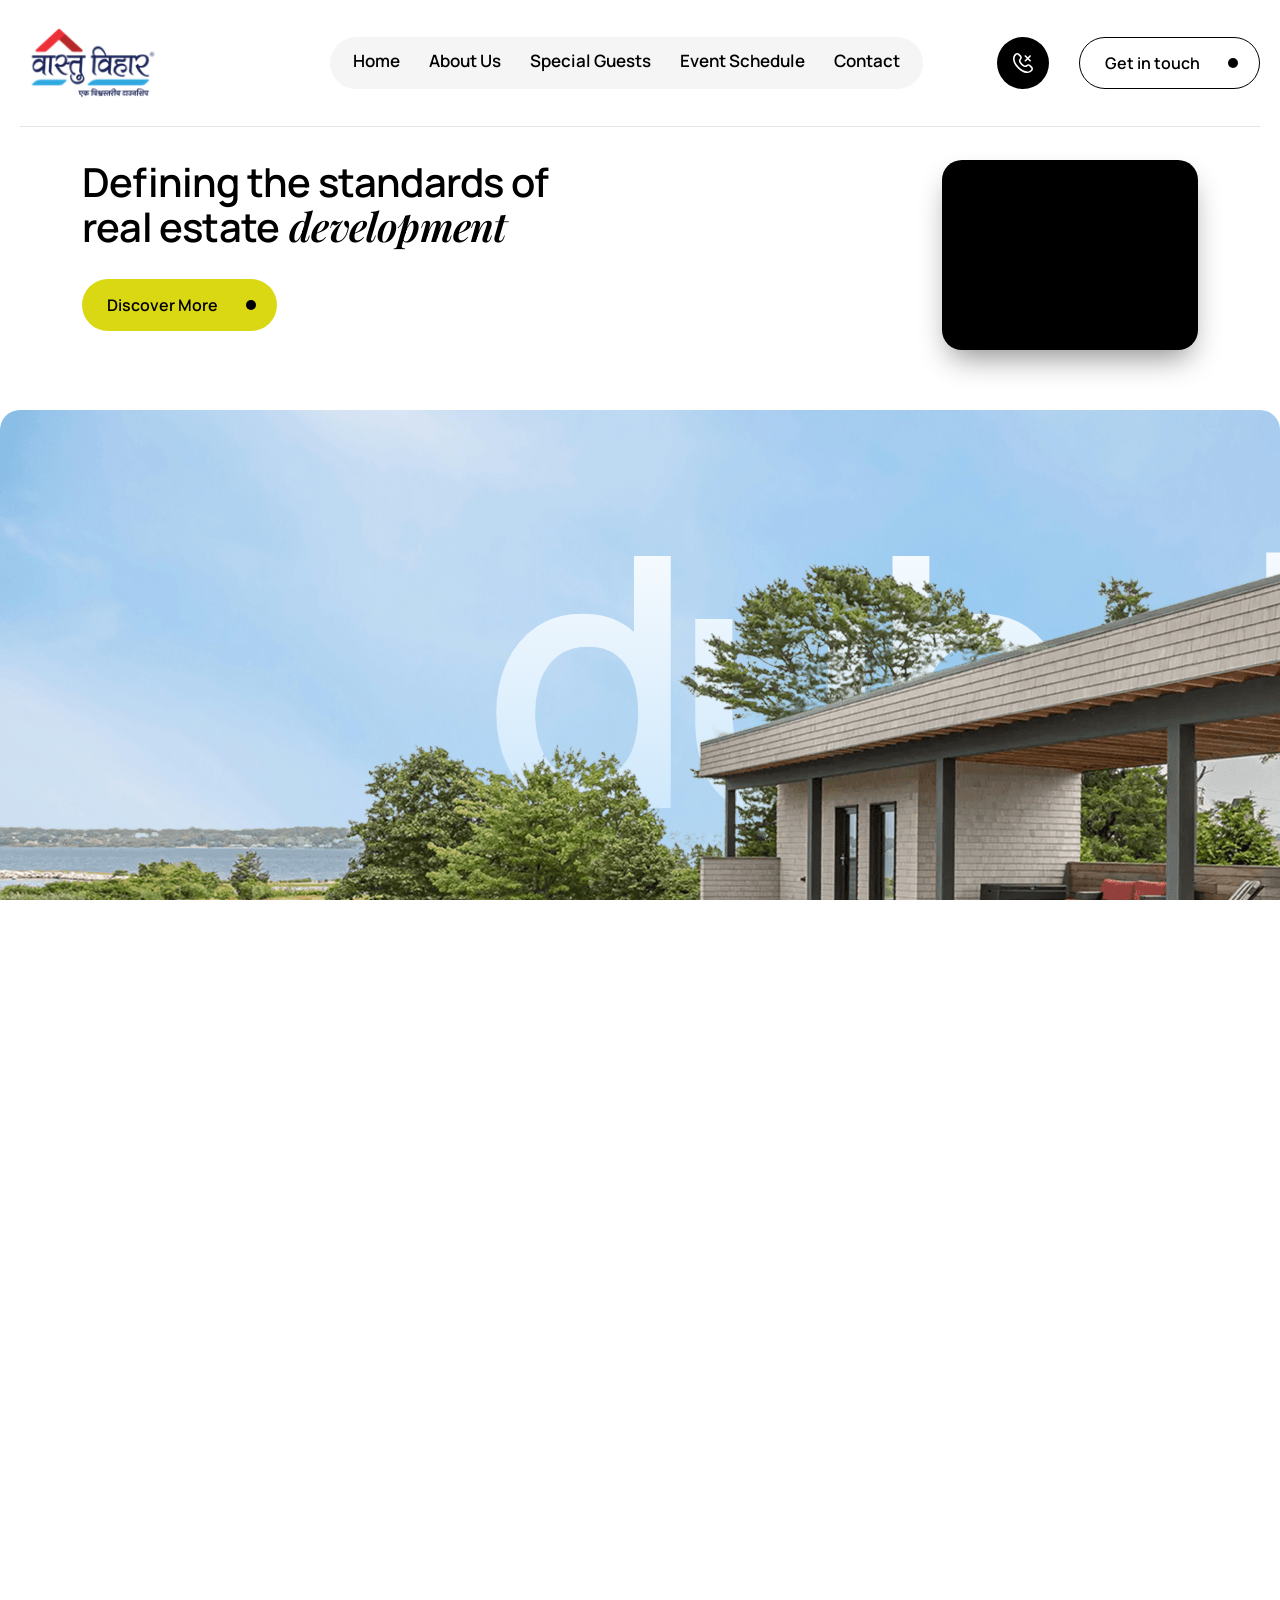
==== commit f2f2d16b: "Update footer navigation links across all pages to only 5 requested options" ====
--- a/site/index.html
+++ b/site/index.html
@@ -2158,11 +2158,8 @@
                                     <div class="tp-footer-widgets tp-footer-widgets-spacing mb-30 pl-80 tp_fade_anim"
                                         data-delay=".1">
                                         <ul>
-                                            <li><a href="#">About us</a></li>
-                                            <li><a href="#">Our team</a></li>
-                                            <li><a href="#">Solutions</a></li>
-                                            <li><a href="#">Why choose us</a></li>
-                                            <li><a href="#">Partners</a></li>
+                                            <li><a href="about.html">About us</a></li>
+                                            <li><a href="about.html#team">Our team</a></li>
                                             <li><a href="#">Core values</a></li>
                                         </ul>
                                     </div>
@@ -2171,11 +2168,8 @@
                                     <div class="tp-footer-widgets tp-footer-widgets-spacing mb-30 pl-50 tp_fade_anim"
                                         data-delay=".2">
                                         <ul>
-                                            <li><a href="#">Our projects</a></li>
                                             <li><a href="#">Terms & conditions</a></li>
-                                            <li><a href="#">Support center</a></li>
-                                            <li><a href="#">News & updates</a></li>
-                                            <li><a href="#">Contact</a></li>
+                                            <li><a href="contact.html">Contact</a></li>
                                         </ul>
                                     </div>
                                 </div>
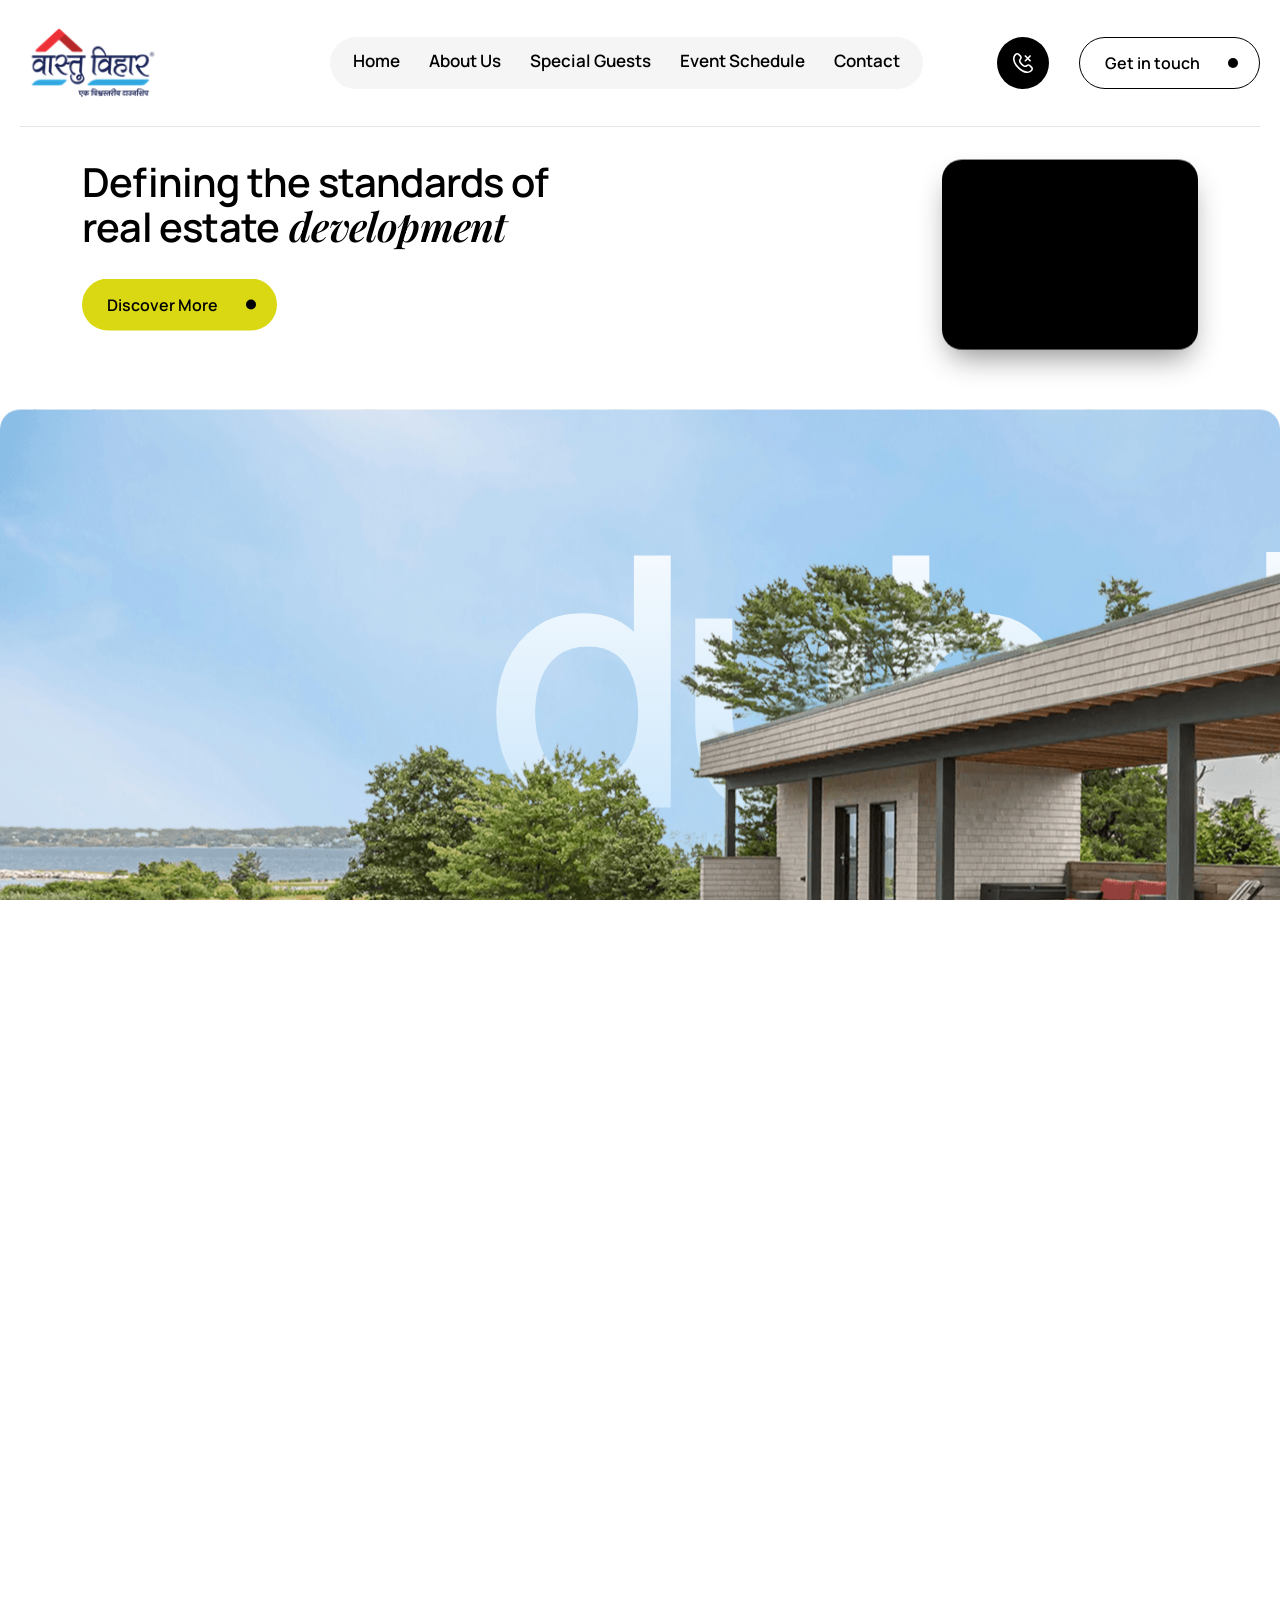
==== commit 5e9885dc: "Add Core Values and Event Terms & Conditions pages with unified layout, styling, and navigation link" ====
--- a/site/index.html
+++ b/site/index.html
@@ -2160,7 +2160,7 @@
                                         <ul>
                                             <li><a href="about.html">About us</a></li>
                                             <li><a href="about.html#team">Our team</a></li>
-                                            <li><a href="#">Core values</a></li>
+                                            <li><a href="core-values.html">Core values</a></li>
                                         </ul>
                                     </div>
                                 </div>
@@ -2168,7 +2168,7 @@
                                     <div class="tp-footer-widgets tp-footer-widgets-spacing mb-30 pl-50 tp_fade_anim"
                                         data-delay=".2">
                                         <ul>
-                                            <li><a href="#">Terms & conditions</a></li>
+                                            <li><a href="terms-and-conditions.html">Terms & conditions</a></li>
                                             <li><a href="contact.html">Contact</a></li>
                                         </ul>
                                     </div>
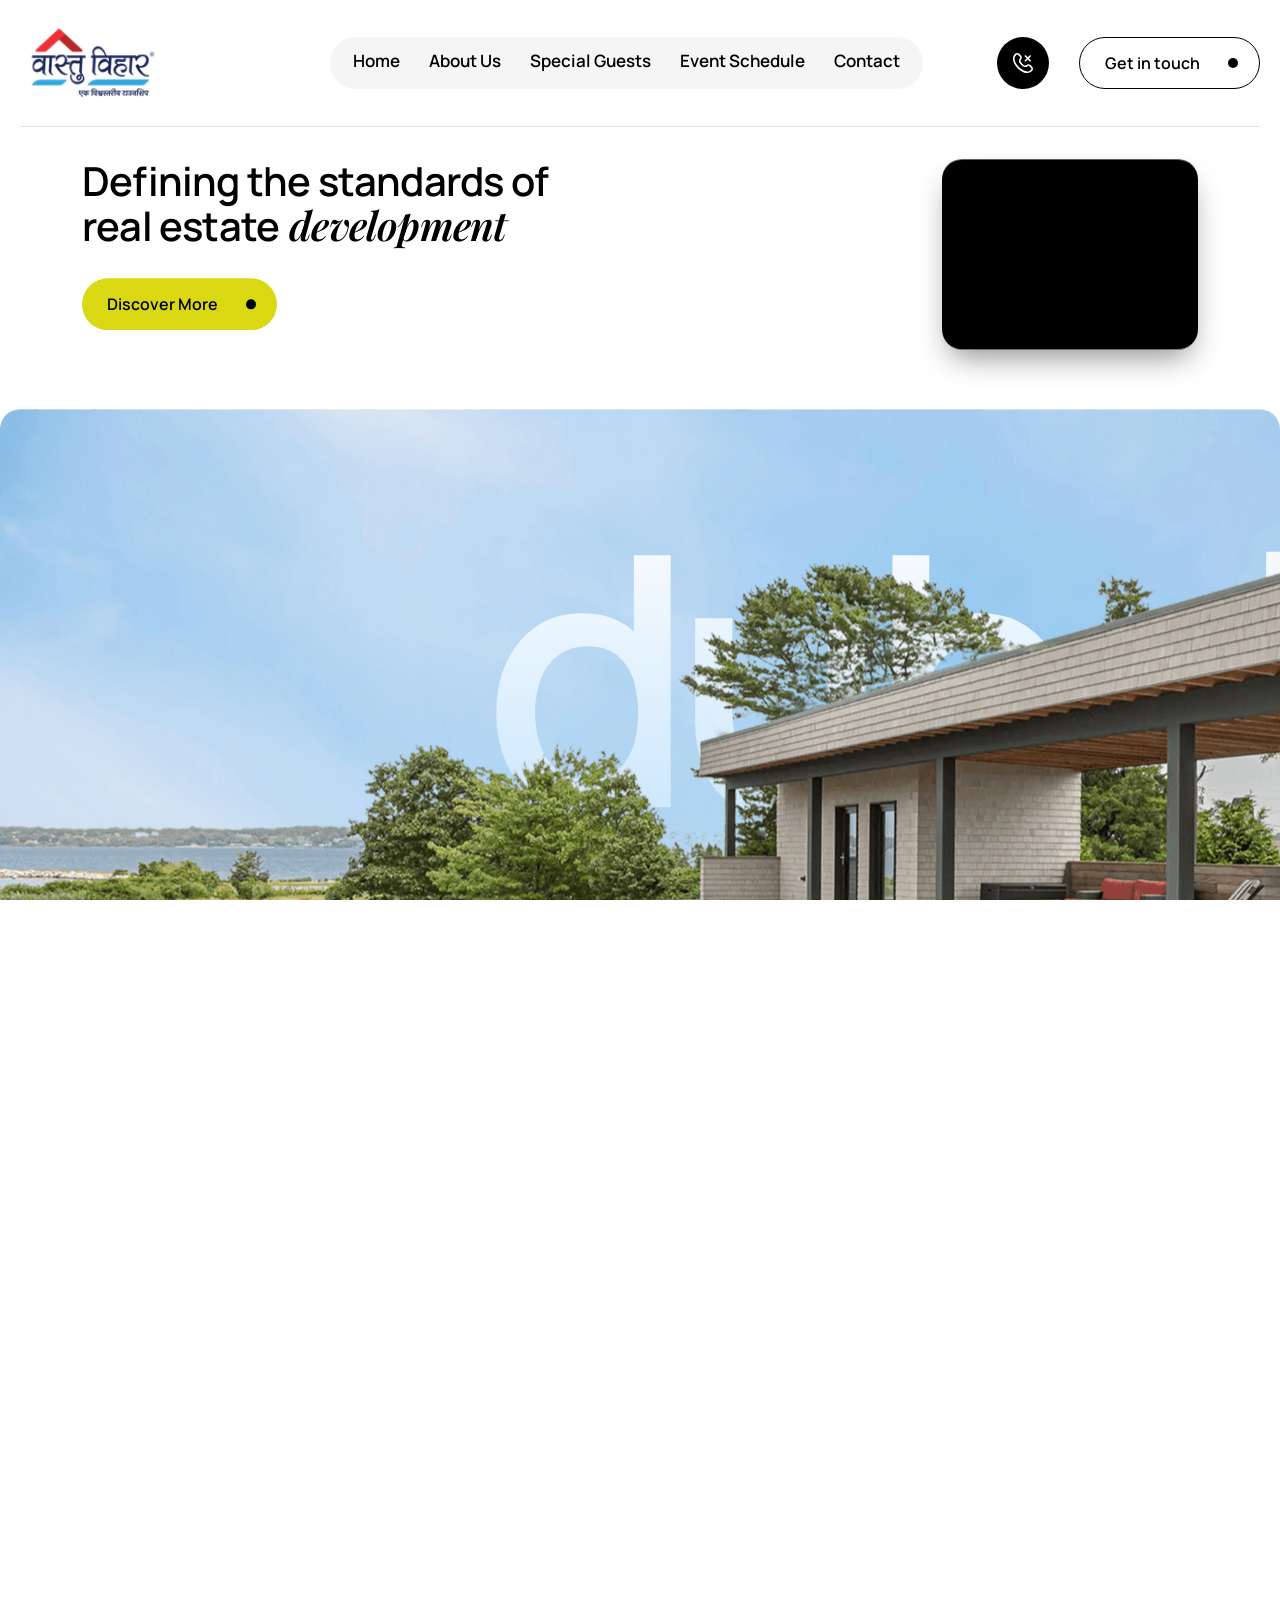
==== commit 91bc62ca: "Align footer background artwork and layout across Terms & Conditions, Core Values, and Home pages" ====
--- a/site/index.html
+++ b/site/index.html
@@ -11,7 +11,7 @@
     <link rel="stylesheet" href="assets/css/swiper-bundle.min.css">
     <link rel="stylesheet" href="assets/css/font-awesome-pro.css">
     <link rel="stylesheet" href="assets/css/spacing.css">
-    <link rel="stylesheet" href="assets/css/main.css?v=12">
+    <link rel="stylesheet" href="assets/css/main.css?v=15">
 </head>
 
 <body class="tp-magic-cursor">
--- a/site/assets/css/main.css
+++ b/site/assets/css/main.css
@@ -14193,7 +14193,7 @@
 /* Footer Top Nepal Illustration & Overlay */
 .tp-footer-top {
   position: relative;
-  background-position: center bottom !important;
+  background-position: center 25% !important;
   background-repeat: no-repeat !important;
   background-size: cover !important;
   overflow: hidden;
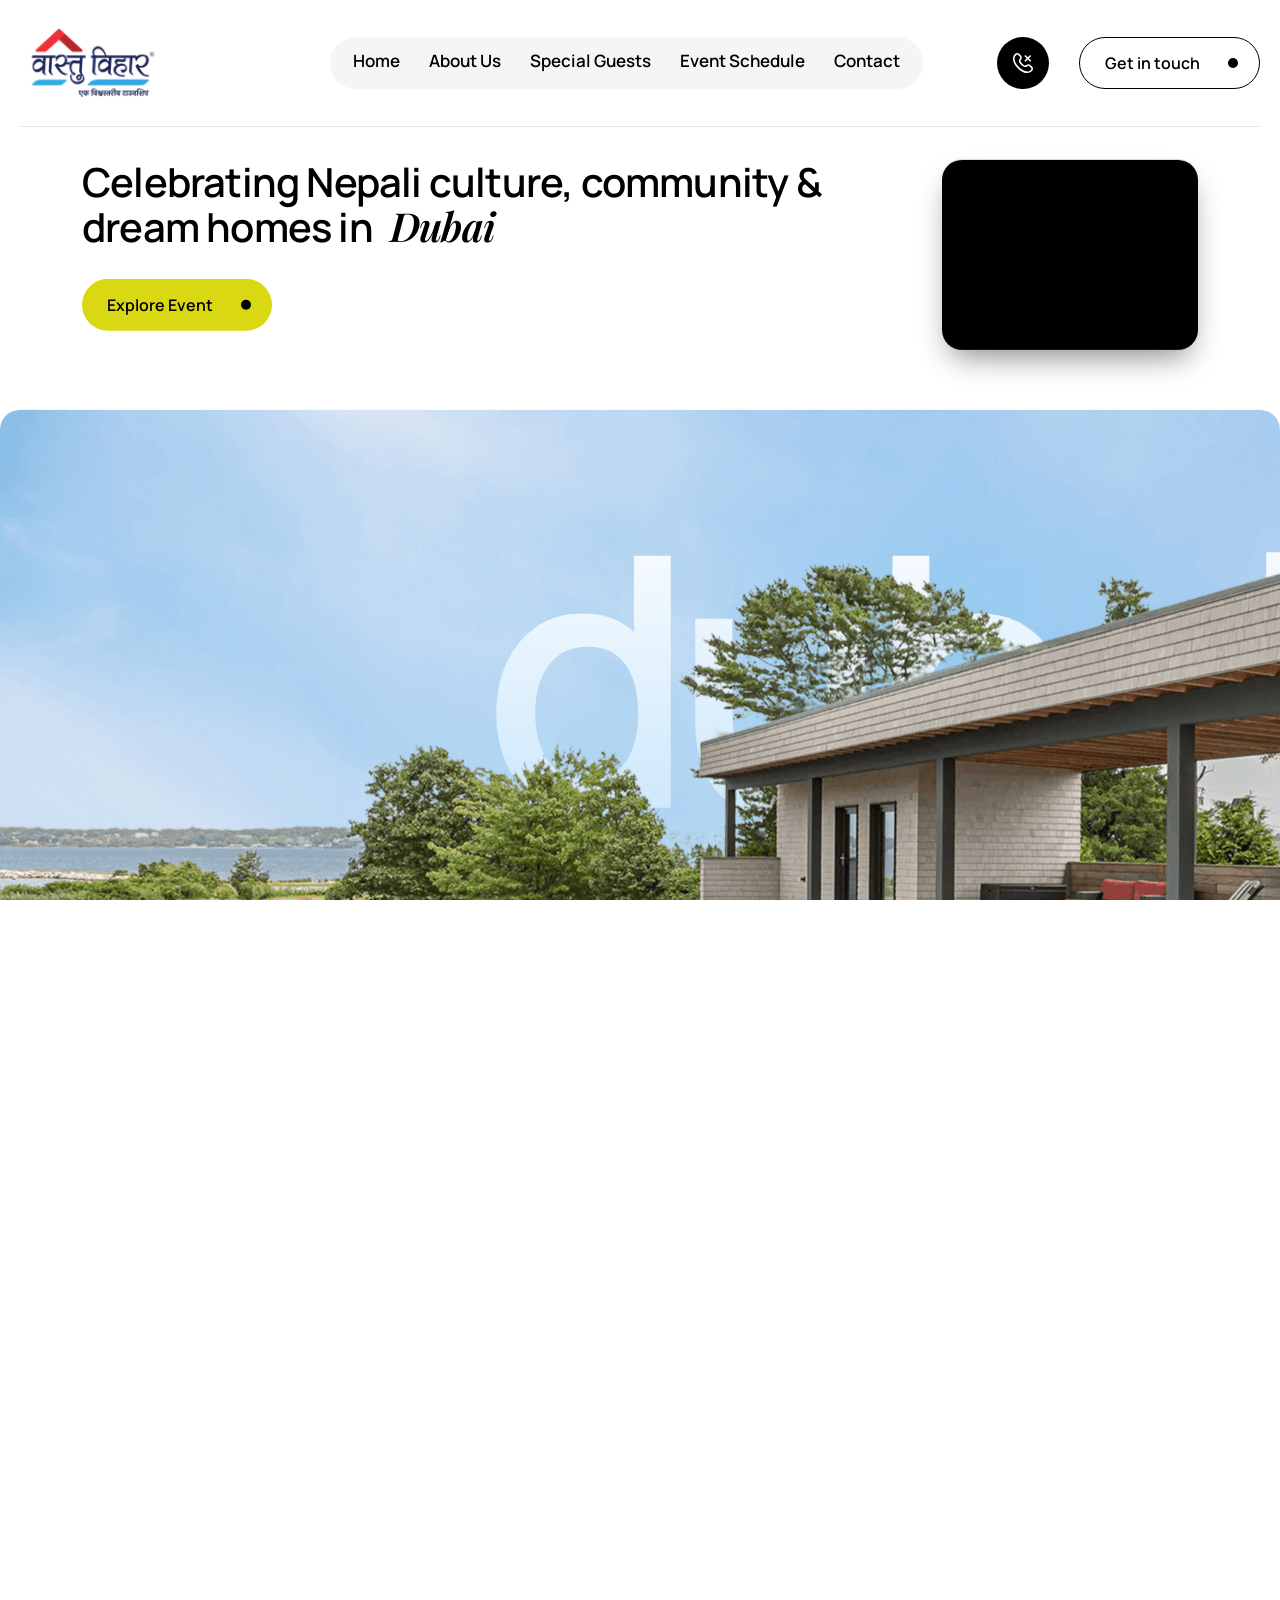
==== commit 2d4a9ab2: "Update hero video heading to match Vastu Vihar Nepal Dubai Event theme" ====
--- a/site/index.html
+++ b/site/index.html
@@ -4,7 +4,7 @@
 <head>
     <meta charset="UTF-8">
     <meta name="viewport" content="width=device-width, initial-scale=1.0">
-    <title>Landor – Modern Real Estate & Property Listing HTML Template</title>
+    <title>Vastu Vihar Nepal Dubai Event – Connecting Homes, Culture & Community</title>
     <link rel="icon" type="image/x-icon" href="assets/img/logo/favicon.png">
     <link rel="stylesheet" href="assets/css/bootstrap.min.css">
     <link rel="stylesheet" href="assets/css/magnific-popup.css">
@@ -215,12 +215,12 @@
                             <div class="col-xl-9 col-md-8">
                                 <div class="tp-section-title-wrap tp-hero-video-heading mb-30">
                                     <h2 class="tp-section-title tp-section-title-mid tp_fade_anim" data-delay=".3"
-                                        data-duration=".9">Defining the standards of <br>
-                                        real estate<span>development</span></h2>
+                                        data-duration=".9">Celebrating Nepali culture, community & <br>
+                                        dream homes in <span>Dubai</span></h2>
                                 </div>
                                 <div class="tp-hero-video-button tp_fade_anim" data-delay=".5" data-duration=".9">
-                                    <a href="services-grid.html" class="tp-btn">
-                                        <span class="tp-btn-text">Discover More</span>
+                                    <a href="#event-schedule" class="tp-btn">
+                                        <span class="tp-btn-text">Explore Event</span>
                                         <span class="tp-btn-icon">
                                             <svg width="12" height="12" viewBox="0 0 12 12" fill="none"
                                                 xmlns="http://www.w3.org/2000/svg">
